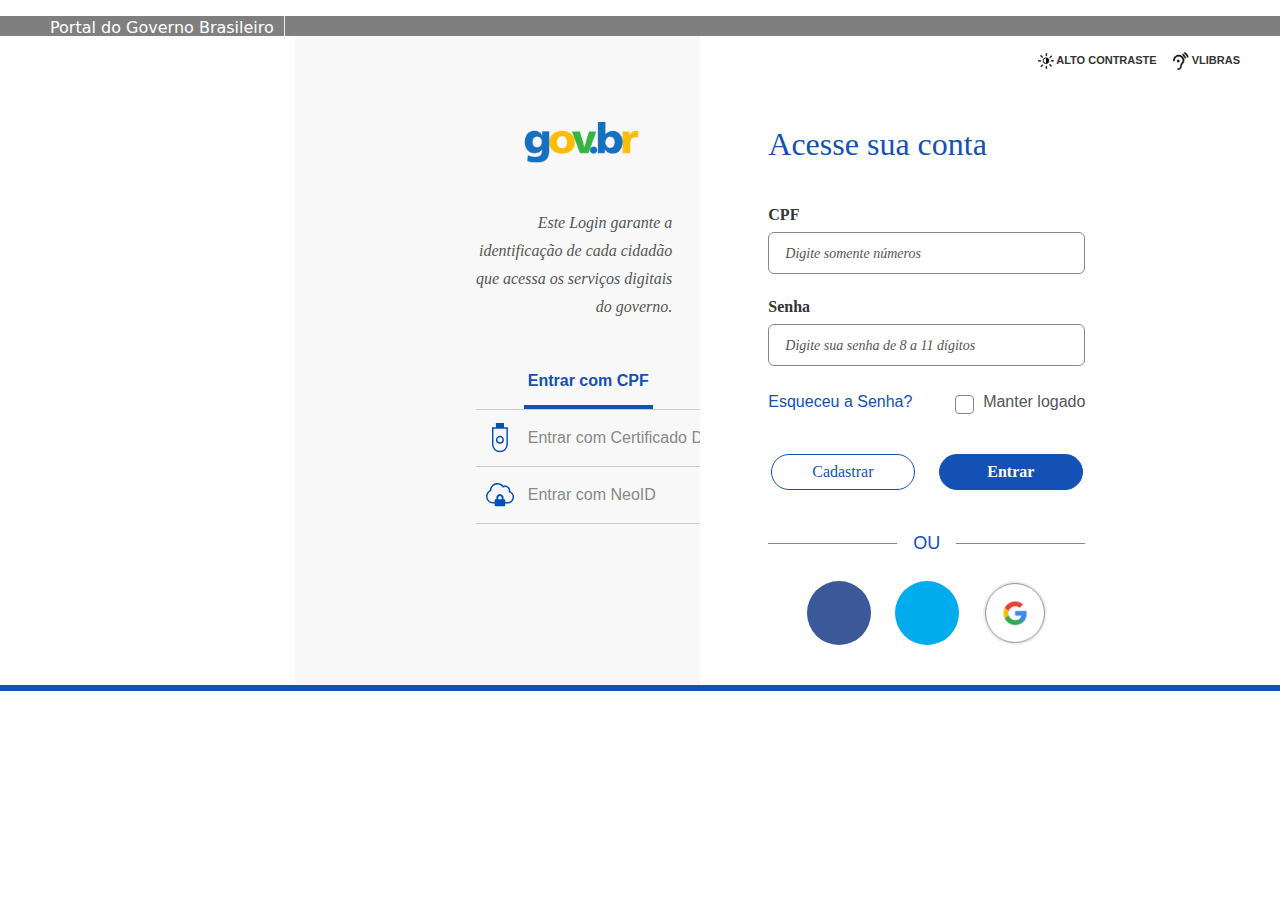
==== templates/index.html @ 07410033 "[MODIFY] Alterando pagina de login" ====
<!DOCTYPE html>
<html lang="pt-br">

<head>
  <meta charset="UTF-8" />
  <meta name="viewport" content="width=device-width, initial-scale=1.0" />
  <meta http-equiv="X-UA-Compatible" content="ie=edge" />
  <title>login</title>
  <link rel="stylesheet" href="https://use.fontawesome.com/releases/v5.8.2/css/all.css"
    integrity="sha384-oS3vJWv+0UjzBfQzYUhtDYW+Pj2yciDJxpsK1OYPAYjqT085Qq/1cq5FLXAZQ7Ay" crossorigin="anonymous">
  <link rel="stylesheet" href="/static/css/dsgov-base.min.css">
  <link rel="stylesheet" href="/static/css/dsgov-components.min.css">
  <link rel="stylesheet" href="/static/css/dsgov-templates.min.css">
</head>

<body>
  <!-- Atalhos para conteúdo -->
  <ul id="skip-menu" class="skip-menu">
    <li><a accesskey="1" href="#content">Ir para o conteúdo</a></li>
    <li><a accesskey="2" href="#navigation">Ir para o menu</a></li>
    <li><a accesskey="3" href="#footer-brasil">Ir para o rodapé</a></li>
  </ul>

  <!-- Barra de governo -->
  <div id="barra-brasil" style="background:#7F7F7F; height: 20px; padding:0 0 0 10px;display:block;">
    <ul id="menu-barra-temp" style="list-style:none;">
      <li style="display:inline; float:left;padding-right:10px; margin-right:10px; border-right:1px solid #EDEDED">
        <a href="http://brasil.gov.br" style="font-family:sans,sans-serif; text-decoration:none; color:white;">Portal do
          Governo Brasileiro</a>
      </li>
    </ul>
  </div>

  <!-- Wrapper -->
  <div class="page-wrapper container-fluid">
    <div class="page-background row">
      <div class="container">
        <div class="row">
          <!-- Lado esquerdo -->
          <div class="col-sm-4 col-lg-5">
            <div class="row justify-content-end">
              <div class="col-sm-11 col-md-9 col-lg-7 col-xl-6 pt-sm-8">
                <!-- Logo --> 
                <a id="nav-logo" class="logo d-none d-sm-flex py-8" href="javascript:void(0)">
                  <img src="/static/images/logo-color.png" alt="Governo do Brasil" class="logo-image">
                </a>
                <!-- Descrição da página -->
                <p class="nav-description d-none d-md-block pr-3 pb-3">
                  Este Login garante a identificação de cada cidadão
                  que acessa os serviços digitais do governo.
                </p>
                <!-- Menu de navegação -->
                <nav id="navigation" class="page-navigation d-none d-sm-block mr-n1 mr-lg-n2 mr-xl-n3">
                  <ul class="br-tabs is-vertical">
                    <li class="item is-active">
                      <a href="javascript:void(0)">
                        <span class="name">Entrar com CPF</span>
                      </a>
                    </li>
                    <li class="item">
                      <a href="javascript:void(0)">
                        <img class="icon" src="/static/images/certificado-digital.png" alt="Certificado Digital">
                        <span class="name">Entrar com Certificado Digital</span>
                      </a>
                    </li>
                    <li class="item">
                      <a href="javascript:void(0)">
                        <img class="icon" src="/static/images/neoid.png" alt="NeoID">
                        <span class="name">Entrar com NeoID</span>
                      </a>
                    </li>
                  </ul>
                </nav>
              </div>
            </div>
          </div>
          <!-- Lado direito -->
          <div class="col bg-white">
            <!-- Cabeçalho da página -->
            <header id="header" class="page-header pl-sm-10 pr-sm-3 pt-1 pt-sm-3">
              <!-- Acessibilidade -->
              <div class="accessibility">
                <a id="contrast" href="javascript:void(0)" accesskey="6">
                  <span class="accessibility-icon">
                    <img src="/static/images/alto-contraste.png" alt="Alto contraste">
                  </span>
                  <span class="accessibility-text d-none d-sm-inline">
                    <span class="">Alto Contraste</span>
                  </span>
                </a>
                <a id="vlibras" href="http://www.vlibras.gov.br/">
                  <span class="accessibility-icon">
                    <img src="/static/images/vlibras.png" alt="VLibras">
                  </span>
                  <span class="accessibility-text d-none d-sm-inline">
                    <span class="">VLibras</span>
                  </span>
                </a>
              </div>
              <!-- Logo -->
              <a id="logo" class="logo d-sm-none" href="javascript:void(0)">
                <img src="/static/images/logo-color.png" alt="Governo do Brasil" class="logo-image">
              </a>
            </header>
            <!-- Conteúdo principal -->
            <main id="content" class="page-content pl-sm-10 pt-sm-8">
              <!-- Cabeçalho do conteúdo principal -->
              <header class="content-header pb-5 pb-sm-8 pt-3">
                <h1 class="content-title">Acesse sua conta</h1>
              </header>

              <div class="row">
                <div class="col-sm-9 col-md-7 col-lg-8 col-xl-7">
                  <!-- Área de preenchimento do usuário -->
                  <section class="br-form">
                    <!-- Informar CPF -->
                    <div class="field">
                      <div class="input">
                        <label for="cpf">CPF</label>
                        <input type="text" id="cpf" placeholder="Digite somente números">
                      </div>
                    </div>
                    <!-- Informar a senha -->
                    <div class="field">
                      <div class="br-input is-action">
                        <label for="password">Senha</label>
                        <input type="password" id="password" placeholder="Digite sua senha de 8 a 11 dígitos">
                        <button class="action" onclick="toggleInputAction(this, 'is-action')">
                          <span class="sr-only">Mostrar senha</span>
                          <i class="fas fa-eye"></i>
                        </button>
                      </div>
                    </div>
                    <!-- Facilidades de senha -->
                    <div class="field row justify-content-between mb-sm-6">
                      <div class="col-auto">
                        <a class="br-button is-tertiary" href="javascript:void(0)">Esqueceu a Senha?</a>
                      </div>
                      <div class="col-auto">
                        <div class="check">
                          <input type="checkbox" id="manter-logado">
                          <label for="manter-logado">Manter logado</label>
                        </div>
                      </div>
                    </div>
                    <!-- Botões de ação -->
                    <div class="actions justify-content-center">
                      <button class="button is-primary">Entrar</button>
                      <button class="button is-secondary">Cadastrar</button>
                    </div>
                  </section>
                  <!-- Navegação para smartphones -->
                  <nav class="content-navigation d-sm-none pb-5 pt-1">
                    <div class="row">
                      <div class="col">
                        <div class="media">
                          <div class="media-left align-self-center">
                            <img src="/static/images/certificado-digital.png" alt="Certificado Digital">
                          </div>
                          <div class="media-content">
                            <a href="javascript:void(0)">Entrar com Certificado Digital</a>
                          </div>
                        </div>
                      </div>
                      <div class="col">
                        <div class="media">
                          <div class="media-left align-self-center">
                            <img src="/static/images/neoid.png" alt="NeoID">
                          </div>
                          <div class="media-content">
                            <a href="javascript:void(0)">Entrar com NeoID</a>
                          </div>
                        </div>
                      </div>
                    </div>
                  </nav>
                  <!-- Outras opções de login -->
                  <aside class="content-aside pt-sm-3 pb-3 pb-sm-8">
                    <div class="br-login-social">
                      <div class="br-divider">
                        <span class="content">Ou</span>
                      </div>
                      <button class="br-button is-social-media is-facebook" type="button">
                        <i class="fab fa-facebook-f fa-lg"></i>
                      </button>
                      <button class="br-button is-social-media is-twitter" type="button">
                        <i class="fab fa-twitter fa-lg"></i>
                      </button>
                      <button class="br-button is-social-media" type="button">
                        <img src="/static/images/google.png" alt="Google">
                      </button>
                    </div>
                  </aside>
                </div>
              </div>
            </main>
          </div>
        </div>
      </div>
    </div>
  </div>

  <!-- Rodapé de governo -->
  <div id="footer-brasil" class="page-footer mt-5 mt-sm-0"></div>

  <!-- Script da barra de governo -->
  <script defer="defer" src="//barra.brasil.gov.br/barra_2.0.js" type="text/javascript"></script>
  <script src="/static/js/input-password.js"></script>

</body>

</html>
---- static/css/dsgov-base.min.css ----
@charset "UTF-8";/*!
 * Design System de Governo - DS-Gov
 * Versão 0.4.6
 * Suporte:
   - Serpro: DIDES/SUPSE/SESEP/SEDEP
 */*,::after,::before{-webkit-box-sizing:border-box;box-sizing:border-box}html{font-family:sans-serif;line-height:1.15;-webkit-tap-highlight-color:transparent;-webkit-text-size-adjust:100%}article,aside,figcaption,figure,footer,header,hgroup,main,nav,section{display:block}body{background-color:#fff;color:#555;font-family:rawline,sans-serif;font-size:1rem;font-weight:400;line-height:1.5;margin:0;text-align:left}[tabindex="-1"]:focus{outline:0!important}hr{-webkit-box-sizing:content-box;box-sizing:content-box;height:0;overflow:visible}h1,h2,h3,h4,h5,h6{margin-bottom:4px;margin-top:0}p{margin-bottom:1rem;margin-top:0}abbr[data-original-title],abbr[title]{border-bottom:0;cursor:help;-webkit-text-decoration:underline dotted;text-decoration:underline;text-decoration:underline dotted;-webkit-text-decoration-skip-ink:none;text-decoration-skip-ink:none}address{font-style:normal;line-height:inherit;margin-bottom:1rem}dl,ol,ul{margin-bottom:1rem;margin-top:0}ol ol,ol ul,ul ol,ul ul{margin-bottom:0}dt{font-weight:700}dd{margin-bottom:.5rem;margin-left:0}blockquote{margin:0 0 1rem}b,strong{font-weight:bolder}small{font-size:80%}sub,sup{font-size:75%;line-height:0;position:relative;vertical-align:baseline}sub{bottom:-.25em}sup{top:-.5em}a{background-color:transparent;color:#1351b4;text-decoration:none}a:hover{color:#2670e8;text-decoration:underline}a:not([href]):not([tabindex]){color:inherit;text-decoration:none}a:not([href]):not([tabindex]):focus,a:not([href]):not([tabindex]):hover{color:inherit;text-decoration:none}a:not([href]):not([tabindex]):focus{outline:0}code,kbd,pre,samp{font-family:SFMono-Regular,Menlo,Monaco,Consolas,"Liberation Mono","Courier New",monospace;font-size:1em}pre{margin-bottom:1rem;margin-top:0;overflow:auto}figure{margin:0 0 1rem}img{border-style:none;vertical-align:middle}svg{overflow:hidden;vertical-align:middle}table{border-collapse:collapse}caption{caption-side:bottom;color:#6c757d;padding-bottom:.75rem;padding-top:.75rem;text-align:left}th{text-align:inherit}label{display:inline-block;margin-bottom:.5rem}button{border-radius:0}button:focus{outline:1px dotted;outline:5px auto -webkit-focus-ring-color}button,input,optgroup,select,textarea{font-family:inherit;font-size:inherit;line-height:inherit;margin:0}button,input{overflow:visible}button,select{text-transform:none}select{word-wrap:normal}[type=button],[type=reset],[type=submit],button{-webkit-appearance:button}[type=button]:not(:disabled),[type=reset]:not(:disabled),[type=submit]:not(:disabled),button:not(:disabled){cursor:pointer}[type=button]::-moz-focus-inner,[type=reset]::-moz-focus-inner,[type=submit]::-moz-focus-inner,button::-moz-focus-inner{border-style:none;padding:0}input[type=checkbox],input[type=radio]{-webkit-box-sizing:border-box;box-sizing:border-box;padding:0}input[type=date],input[type=datetime-local],input[type=month],input[type=time]{-webkit-appearance:listbox}textarea{overflow:auto;resize:vertical}fieldset{border:0;margin:0;min-width:0;padding:0}legend{color:inherit;display:block;font-size:1.5rem;line-height:inherit;margin-bottom:.5rem;max-width:100%;padding:0;white-space:normal;width:100%}progress{vertical-align:baseline}[type=number]::-webkit-inner-spin-button,[type=number]::-webkit-outer-spin-button{height:auto}[type=search]{-webkit-appearance:none;outline-offset:-2px}[type=search]::-webkit-search-decoration{-webkit-appearance:none}::-webkit-file-upload-button{-webkit-appearance:button;font:inherit}output{display:inline-block}summary{cursor:pointer;display:list-item}template{display:none}[hidden]{display:none!important}hr{background-color:currentColor;border:0;color:#ccc;height:1px;margin:16px 0}.align-baseline{vertical-align:baseline!important}.align-top{vertical-align:top!important}.align-middle{vertical-align:middle!important}.align-bottom{vertical-align:bottom!important}.align-text-bottom{vertical-align:text-bottom!important}.align-text-top{vertical-align:text-top!important}.clearfix::after{clear:both;content:"";display:block}.embed-responsive{display:block;overflow:hidden;padding:0;position:relative;width:100%}.embed-responsive::before{content:"";display:block}.embed-responsive .embed-responsive-item,.embed-responsive embed,.embed-responsive iframe,.embed-responsive object,.embed-responsive video{border:0;bottom:0;height:100%;left:0;position:absolute;top:0;width:100%}.embed-responsive-21by9::before{padding-top:42.85714%}.embed-responsive-16by9::before{padding-top:56.25%}.embed-responsive-4by3::before{padding-top:75%}.embed-responsive-1by1::before{padding-top:100%}.float-left{float:left!important}.float-right{float:right!important}.float-none{float:none!important}@media (min-width:576px){.float-sm-left{float:left!important}.float-sm-right{float:right!important}.float-sm-none{float:none!important}}@media (min-width:998px){.float-md-left{float:left!important}.float-md-right{float:right!important}.float-md-none{float:none!important}}@media (min-width:1280px){.float-lg-left{float:left!important}.float-lg-right{float:right!important}.float-lg-none{float:none!important}}@media (min-width:1600px){.float-xl-left{float:left!important}.float-xl-right{float:right!important}.float-xl-none{float:none!important}}.overflow-auto{overflow:auto!important}.overflow-hidden{overflow:hidden!important}.position-static{position:static!important}.position-relative{position:relative!important}.position-absolute{position:absolute!important}.position-fixed{position:fixed!important}.position-sticky{position:-webkit-sticky!important;position:sticky!important}.fixed-top{left:0;position:fixed;right:0;top:0;z-index:1030}.fixed-bottom{bottom:0;left:0;position:fixed;right:0;z-index:1030}@supports ((position:-webkit-sticky) or (position:sticky)){.sticky-top{position:-webkit-sticky;position:sticky;top:0;z-index:1020}}.sr-only{border:0;clip:rect(0,0,0,0);height:1px;overflow:hidden;padding:0;position:absolute;white-space:nowrap;width:1px}.sr-only-focusable:active,.sr-only-focusable:focus{clip:auto;height:auto;overflow:visible;position:static;white-space:normal;width:auto}.stretched-link::after{background-color:rgba(0,0,0,0);bottom:0;content:"";left:0;pointer-events:auto;position:absolute;right:0;top:0;z-index:1}.text-monospace{font-family:SFMono-Regular,Menlo,Monaco,Consolas,"Liberation Mono","Courier New",monospace!important}.text-justify{text-align:justify!important}.text-wrap{white-space:normal!important}.text-nowrap{white-space:nowrap!important}.text-truncate{overflow:hidden;text-overflow:ellipsis;white-space:nowrap}.text-left{text-align:left!important}.text-right{text-align:right!important}.text-center{text-align:center!important}@media (min-width:576px){.text-sm-left{text-align:left!important}.text-sm-right{text-align:right!important}.text-sm-center{text-align:center!important}}@media (min-width:998px){.text-md-left{text-align:left!important}.text-md-right{text-align:right!important}.text-md-center{text-align:center!important}}@media (min-width:1280px){.text-lg-left{text-align:left!important}.text-lg-right{text-align:right!important}.text-lg-center{text-align:center!important}}@media (min-width:1600px){.text-xl-left{text-align:left!important}.text-xl-right{text-align:right!important}.text-xl-center{text-align:center!important}}.text-lowercase{text-transform:lowercase!important}.text-uppercase{text-transform:uppercase!important}.text-capitalize{text-transform:capitalize!important}.font-weight-light{font-weight:300!important}.font-weight-lighter{font-weight:lighter!important}.font-weight-normal{font-weight:400!important}.font-weight-bold{font-weight:700!important}.font-weight-bolder{font-weight:bolder!important}.font-italic{font-style:italic!important}.text-white{color:#fff!important}.text-primary{color:#007bff!important}a.text-primary:focus,a.text-primary:hover{color:#0056b3!important}.text-secondary{color:#6c757d!important}a.text-secondary:focus,a.text-secondary:hover{color:#494f54!important}.text-success{color:#28a745!important}a.text-success:focus,a.text-success:hover{color:#19692c!important}.text-info{color:#17a2b8!important}a.text-info:focus,a.text-info:hover{color:#0f6674!important}.text-warning{color:#ffc107!important}a.text-warning:focus,a.text-warning:hover{color:#ba8b00!important}.text-danger{color:#dc3545!important}a.text-danger:focus,a.text-danger:hover{color:#a71d2a!important}.text-light{color:#f8f9fa!important}a.text-light:focus,a.text-light:hover{color:#cbd3da!important}.text-dark{color:#343a40!important}a.text-dark:focus,a.text-dark:hover{color:#121416!important}.text-body{color:#555!important}.text-muted{color:#6c757d!important}.text-black-50{color:rgba(0,0,0,.5)!important}.text-white-50{color:rgba(255,255,255,.5)!important}.text-hide{background-color:transparent;border:0;color:transparent;font:0/0 a;text-shadow:none}.text-decoration-none{text-decoration:none!important}.text-break{overflow-wrap:break-word!important;word-break:break-word!important}.text-reset{color:inherit!important}.visible{visibility:visible!important}.invisible{visibility:hidden!important}.bg-primary{background-color:#1351b4!important}.text-primary{color:#1351b4!important}.bg-primary-lighten-15{background-color:#2670e8!important}.text-primary-lighten-15{color:#2670e8!important}.bg-primary-lighten-25{background-color:#5992ed!important}.text-primary-lighten-25{color:#5992ed!important}.bg-primary-pastel{background-color:#dbe8fb!important}.text-primary-pastel{color:#dbe8fb!important}.bg-primary-darken-15{background-color:#0c326f!important}.text-primary-darken-15{color:#0c326f!important}.bg-primary-darken-25{background-color:#071d41!important}.text-primary-darken-25{color:#071d41!important}.bg-secondary{background-color:#268744!important}.text-secondary{color:#268744!important}.bg-success{background-color:#168821!important}.text-success{color:#168821!important}.bg-warning{background-color:#ffcd07!important}.text-warning{color:#ffcd07!important}.bg-danger{background-color:#f33!important}.text-danger{color:#f33!important}.bg-info{background-color:#155bcb!important}.text-info{color:#155bcb!important}.bg-brown{background-color:#a26739!important}.text-brown{color:#a26739!important}.bg-teal{background-color:#36a191!important}.text-teal{color:#36a191!important}.bg-yellow{background-color:#f2e317!important}.text-yellow{color:#f2e317!important}.bg-orange{background-color:#d84800!important}.text-orange{color:#d84800!important}.bg-white{background-color:#fff!important}.text-white{color:#fff!important}.bg-gray-1{background-color:#f8f8f8!important}.text-gray-1{color:#f8f8f8!important}.bg-gray-2{background-color:#ededed!important}.text-gray-2{color:#ededed!important}.bg-gray-3{background-color:#ccc!important}.text-gray-3{color:#ccc!important}.bg-gray-4{background-color:#9e9d9d!important}.text-gray-4{color:#9e9d9d!important}.bg-gray-5{background-color:#888!important}.text-gray-5{color:#888!important}.bg-gray-6{background-color:#555!important}.text-gray-6{color:#555!important}.bg-gray-7{background-color:#333!important}.text-gray-7{color:#333!important}.bg-black{background-color:#000!important}.text-black{color:#000!important}@font-face{font-family:rawline;font-style:normal;font-weight:100;src:url(../fonts/rawline/rawline-100.ttf) format("truetype");text-rendering:optimizeLegibility}@font-face{font-family:rawline;font-style:italic;font-weight:100;src:url(../fonts/rawline/rawline-100i.ttf) format("truetype");text-rendering:optimizeLegibility}@font-face{font-family:rawline;font-style:normal;font-weight:200;src:url(../fonts/rawline/rawline-200.ttf) format("truetype");text-rendering:optimizeLegibility}@font-face{font-family:rawline;font-style:italic;font-weight:200;src:url(../fonts/rawline/rawline-200i.ttf) format("truetype");text-rendering:optimizeLegibility}@font-face{font-family:rawline;font-style:normal;font-weight:300;src:url(../fonts/rawline/rawline-300.ttf) format("truetype");text-rendering:optimizeLegibility}@font-face{font-family:rawline;font-style:italic;font-weight:300;src:url(../fonts/rawline/rawline-300i.ttf) format("truetype");text-rendering:optimizeLegibility}@font-face{font-family:rawline;font-style:normal;font-weight:400;src:url(../fonts/rawline/rawline-400.ttf) format("truetype");text-rendering:optimizeLegibility}@font-face{font-family:rawline;font-style:italic;font-weight:400;src:url(../fonts/rawline/rawline-400i.ttf) format("truetype");text-rendering:optimizeLegibility}@font-face{font-family:rawline;font-style:normal;font-weight:500;src:url(../fonts/rawline/rawline-500.ttf) format("truetype");text-rendering:optimizeLegibility}@font-face{font-family:rawline;font-style:italic;font-weight:500;src:url(../fonts/rawline/rawline-500i.ttf) format("truetype");text-rendering:optimizeLegibility}@font-face{font-family:rawline;font-style:normal;font-weight:600;src:url(../fonts/rawline/rawline-600.ttf) format("truetype");text-rendering:optimizeLegibility}@font-face{font-family:rawline;font-style:italic;font-weight:600;src:url(../fonts/rawline/rawline-600i.ttf) format("truetype");text-rendering:optimizeLegibility}@font-face{font-family:rawline;font-style:normal;font-weight:700;src:url(../fonts/rawline/rawline-700.ttf) format("truetype");text-rendering:optimizeLegibility}@font-face{font-family:rawline;font-style:italic;font-weight:700;src:url(../fonts/rawline/rawline-700i.ttf) format("truetype");text-rendering:optimizeLegibility}@font-face{font-family:rawline;font-style:normal;font-weight:800;src:url(../fonts/rawline/rawline-800.ttf) format("truetype");text-rendering:optimizeLegibility}@font-face{font-family:rawline;font-style:italic;font-weight:800;src:url(../fonts/rawline/rawline-800i.ttf) format("truetype");text-rendering:optimizeLegibility}@font-face{font-family:rawline;font-style:normal;font-weight:900;src:url(../fonts/rawline/rawline-900.ttf) format("truetype");text-rendering:optimizeLegibility}@font-face{font-family:rawline;font-style:italic;font-weight:900;src:url(../fonts/rawline/rawline-900i.ttf) format("truetype");text-rendering:optimizeLegibility}.font-rawline{font-family:rawline,serif!important}@font-face{font-family:raleway;font-style:normal;font-weight:100;src:url(../../node_modules/raleway-webfont/fonts/Raleway-Thin.ttf) format("truetype");text-rendering:optimizeLegibility}@font-face{font-family:raleway;font-style:italic;font-weight:100;src:url(../../node_modules/raleway-webfont/fonts/Raleway-Thin-Italic.ttf) format("truetype");text-rendering:optimizeLegibility}@font-face{font-family:raleway;font-style:normal;font-weight:200;src:url(../../node_modules/raleway-webfont/fonts/Raleway-ExtraLight.ttf) format("truetype");text-rendering:optimizeLegibility}@font-face{font-family:raleway;font-style:italic;font-weight:200;src:url(../../node_modules/raleway-webfont/fonts/Raleway-ExtraLight-Italic.ttf) format("truetype");text-rendering:optimizeLegibility}@font-face{font-family:raleway;font-style:normal;font-weight:300;src:url(../../node_modules/raleway-webfont/fonts/Raleway-Light.ttf) format("truetype");text-rendering:optimizeLegibility}@font-face{font-family:raleway;font-style:italic;font-weight:300;src:url(../../node_modules/raleway-webfont/fonts/Raleway-Light-Italic.ttf) format("truetype");text-rendering:optimizeLegibility}@font-face{font-family:raleway;font-style:normal;font-weight:400;src:url(../../node_modules/raleway-webfont/fonts/Raleway-Regular.ttf) format("truetype");text-rendering:optimizeLegibility}@font-face{font-family:raleway;font-style:italic;font-weight:400;src:url(../../node_modules/raleway-webfont/fonts/Raleway-Regular-Italic.ttf) format("truetype");text-rendering:optimizeLegibility}@font-face{font-family:raleway;font-style:normal;font-weight:500;src:url(../../node_modules/raleway-webfont/fonts/Raleway-Medium.ttf) format("truetype");text-rendering:optimizeLegibility}@font-face{font-family:raleway;font-style:italic;font-weight:500;src:url(../../node_modules/raleway-webfont/fonts/Raleway-Medium-Italic.ttf) format("truetype");text-rendering:optimizeLegibility}@font-face{font-family:raleway;font-style:normal;font-weight:600;src:url(../../node_modules/raleway-webfont/fonts/Raleway-SemiBold.ttf) format("truetype");text-rendering:optimizeLegibility}@font-face{font-family:raleway;font-style:italic;font-weight:600;src:url(../../node_modules/raleway-webfont/fonts/Raleway-SemiBold-Italic.ttf) format("truetype");text-rendering:optimizeLegibility}@font-face{font-family:raleway;font-style:normal;font-weight:700;src:url(../../node_modules/raleway-webfont/fonts/Raleway-Bold.ttf) format("truetype");text-rendering:optimizeLegibility}@font-face{font-family:raleway;font-style:italic;font-weight:700;src:url(../../node_modules/raleway-webfont/fonts/Raleway-Bold-Italic.ttf) format("truetype");text-rendering:optimizeLegibility}@font-face{font-family:raleway;font-style:normal;font-weight:800;src:url(../../node_modules/raleway-webfont/fonts/Raleway-ExtraBold.ttf) format("truetype");text-rendering:optimizeLegibility}@font-face{font-family:raleway;font-style:italic;font-weight:800;src:url(../../node_modules/raleway-webfont/fonts/Raleway-ExtraBold-Italic.ttf) format("truetype");text-rendering:optimizeLegibility}@font-face{font-family:raleway;font-style:normal;font-weight:900;src:url(../../node_modules/raleway-webfont/fonts/Raleway-Black.ttf) format("truetype");text-rendering:optimizeLegibility}@font-face{font-family:raleway;font-style:italic;font-weight:900;src:url(../../node_modules/raleway-webfont/fonts/Raleway-Black-Italic.ttf) format("truetype");text-rendering:optimizeLegibility}.font-raleway{font-family:raleway,serif!important}@font-face{font-family:icomoon;font-style:normal;font-weight:400;src:url(../fonts/icomoon/icomoon.ttf?vao738) format("truetype")}[class*=" icon-"],[class^=icon-]{font-family:icomoon!important;-moz-osx-font-smoothing:grayscale;-webkit-font-smoothing:antialiased;font-style:normal;font-variant:normal;font-weight:400;line-height:1;speak:none;text-transform:none}.fas.fa-adjust::before,.icon-alto-contraste::before{color:#333;content:"\e904";font-family:icomoon!important;font-style:normal;font-variant:normal;font-weight:400;line-height:1;speak:none;text-transform:none}.icon-icon-acesso::before{color:#333;content:"\e903"}.icon-icon-close::before{color:#333;content:"\e900"}.icon-icon-planalto::before{color:#333;content:"\e901"}.icon-icon-tropas::before{color:#333;content:"\e902"}.container{margin-left:auto;margin-right:auto;padding-left:8px;padding-right:8px;width:100%}@media (min-width:576px){.container{max-width:736px}}@media (min-width:998px){.container{max-width:992px}}@media (min-width:1280px){.container{max-width:1152px}}@media (min-width:1600px){.container{max-width:1440px}}.container-fluid{margin-left:auto;margin-right:auto;padding-left:8px;padding-right:8px;width:100%}.row{display:-webkit-box;display:-ms-flexbox;display:flex;-ms-flex-wrap:wrap;flex-wrap:wrap;margin-left:-8px;margin-right:-8px}.no-gutters{margin-left:0;margin-right:0}.no-gutters>.col,.no-gutters>[class*=col-]{padding-left:0;padding-right:0}.col,.col-1,.col-10,.col-11,.col-12,.col-2,.col-3,.col-4,.col-5,.col-6,.col-7,.col-8,.col-9,.col-auto,.col-lg,.col-lg-1,.col-lg-10,.col-lg-11,.col-lg-12,.col-lg-2,.col-lg-3,.col-lg-4,.col-lg-5,.col-lg-6,.col-lg-7,.col-lg-8,.col-lg-9,.col-lg-auto,.col-md,.col-md-1,.col-md-10,.col-md-11,.col-md-12,.col-md-2,.col-md-3,.col-md-4,.col-md-5,.col-md-6,.col-md-7,.col-md-8,.col-md-9,.col-md-auto,.col-sm,.col-sm-1,.col-sm-10,.col-sm-11,.col-sm-12,.col-sm-2,.col-sm-3,.col-sm-4,.col-sm-5,.col-sm-6,.col-sm-7,.col-sm-8,.col-sm-9,.col-sm-auto,.col-xl,.col-xl-1,.col-xl-10,.col-xl-11,.col-xl-12,.col-xl-2,.col-xl-3,.col-xl-4,.col-xl-5,.col-xl-6,.col-xl-7,.col-xl-8,.col-xl-9,.col-xl-auto{padding-left:8px;padding-right:8px;position:relative;width:100%}.col{-webkit-box-flex:1;flex-basis:0;flex-grow:1;-ms-flex-positive:1;-ms-flex-preferred-size:0;max-width:100%}.col-auto{-webkit-box-flex:0;-ms-flex:0 0 auto;flex:0 0 auto;max-width:100%;width:auto}.col-1{-webkit-box-flex:0;-ms-flex:0 0 8.33333%;flex:0 0 8.33333%;max-width:8.33333%}.col-2{-webkit-box-flex:0;-ms-flex:0 0 16.66667%;flex:0 0 16.66667%;max-width:16.66667%}.col-3{-webkit-box-flex:0;-ms-flex:0 0 25%;flex:0 0 25%;max-width:25%}.col-4{-webkit-box-flex:0;-ms-flex:0 0 33.33333%;flex:0 0 33.33333%;max-width:33.33333%}.col-5{-webkit-box-flex:0;-ms-flex:0 0 41.66667%;flex:0 0 41.66667%;max-width:41.66667%}.col-6{-webkit-box-flex:0;-ms-flex:0 0 50%;flex:0 0 50%;max-width:50%}.col-7{-webkit-box-flex:0;-ms-flex:0 0 58.33333%;flex:0 0 58.33333%;max-width:58.33333%}.col-8{-webkit-box-flex:0;-ms-flex:0 0 66.66667%;flex:0 0 66.66667%;max-width:66.66667%}.col-9{-webkit-box-flex:0;-ms-flex:0 0 75%;flex:0 0 75%;max-width:75%}.col-10{-webkit-box-flex:0;-ms-flex:0 0 83.33333%;flex:0 0 83.33333%;max-width:83.33333%}.col-11{-webkit-box-flex:0;-ms-flex:0 0 91.66667%;flex:0 0 91.66667%;max-width:91.66667%}.col-12{-webkit-box-flex:0;-ms-flex:0 0 100%;flex:0 0 100%;max-width:100%}.order-first{-webkit-box-ordinal-group:0;-ms-flex-order:-1;order:-1}.order-last{-webkit-box-ordinal-group:14;-ms-flex-order:13;order:13}.order-0{-webkit-box-ordinal-group:1;-ms-flex-order:0;order:0}.order-1{-webkit-box-ordinal-group:2;-ms-flex-order:1;order:1}.order-2{-webkit-box-ordinal-group:3;-ms-flex-order:2;order:2}.order-3{-webkit-box-ordinal-group:4;-ms-flex-order:3;order:3}.order-4{-webkit-box-ordinal-group:5;-ms-flex-order:4;order:4}.order-5{-webkit-box-ordinal-group:6;-ms-flex-order:5;order:5}.order-6{-webkit-box-ordinal-group:7;-ms-flex-order:6;order:6}.order-7{-webkit-box-ordinal-group:8;-ms-flex-order:7;order:7}.order-8{-webkit-box-ordinal-group:9;-ms-flex-order:8;order:8}.order-9{-webkit-box-ordinal-group:10;-ms-flex-order:9;order:9}.order-10{-webkit-box-ordinal-group:11;-ms-flex-order:10;order:10}.order-11{-webkit-box-ordinal-group:12;-ms-flex-order:11;order:11}.order-12{-webkit-box-ordinal-group:13;-ms-flex-order:12;order:12}.offset-1{margin-left:8.33333%}.offset-2{margin-left:16.66667%}.offset-3{margin-left:25%}.offset-4{margin-left:33.33333%}.offset-5{margin-left:41.66667%}.offset-6{margin-left:50%}.offset-7{margin-left:58.33333%}.offset-8{margin-left:66.66667%}.offset-9{margin-left:75%}.offset-10{margin-left:83.33333%}.offset-11{margin-left:91.66667%}@media (min-width:576px){.col-sm{-webkit-box-flex:1;flex-basis:0;flex-grow:1;-ms-flex-positive:1;-ms-flex-preferred-size:0;max-width:100%}.col-sm-auto{-webkit-box-flex:0;-ms-flex:0 0 auto;flex:0 0 auto;max-width:100%;width:auto}.col-sm-1{-webkit-box-flex:0;-ms-flex:0 0 8.33333%;flex:0 0 8.33333%;max-width:8.33333%}.col-sm-2{-webkit-box-flex:0;-ms-flex:0 0 16.66667%;flex:0 0 16.66667%;max-width:16.66667%}.col-sm-3{-webkit-box-flex:0;-ms-flex:0 0 25%;flex:0 0 25%;max-width:25%}.col-sm-4{-webkit-box-flex:0;-ms-flex:0 0 33.33333%;flex:0 0 33.33333%;max-width:33.33333%}.col-sm-5{-webkit-box-flex:0;-ms-flex:0 0 41.66667%;flex:0 0 41.66667%;max-width:41.66667%}.col-sm-6{-webkit-box-flex:0;-ms-flex:0 0 50%;flex:0 0 50%;max-width:50%}.col-sm-7{-webkit-box-flex:0;-ms-flex:0 0 58.33333%;flex:0 0 58.33333%;max-width:58.33333%}.col-sm-8{-webkit-box-flex:0;-ms-flex:0 0 66.66667%;flex:0 0 66.66667%;max-width:66.66667%}.col-sm-9{-webkit-box-flex:0;-ms-flex:0 0 75%;flex:0 0 75%;max-width:75%}.col-sm-10{-webkit-box-flex:0;-ms-flex:0 0 83.33333%;flex:0 0 83.33333%;max-width:83.33333%}.col-sm-11{-webkit-box-flex:0;-ms-flex:0 0 91.66667%;flex:0 0 91.66667%;max-width:91.66667%}.col-sm-12{-webkit-box-flex:0;-ms-flex:0 0 100%;flex:0 0 100%;max-width:100%}.order-sm-first{-webkit-box-ordinal-group:0;-ms-flex-order:-1;order:-1}.order-sm-last{-webkit-box-ordinal-group:14;-ms-flex-order:13;order:13}.order-sm-0{-webkit-box-ordinal-group:1;-ms-flex-order:0;order:0}.order-sm-1{-webkit-box-ordinal-group:2;-ms-flex-order:1;order:1}.order-sm-2{-webkit-box-ordinal-group:3;-ms-flex-order:2;order:2}.order-sm-3{-webkit-box-ordinal-group:4;-ms-flex-order:3;order:3}.order-sm-4{-webkit-box-ordinal-group:5;-ms-flex-order:4;order:4}.order-sm-5{-webkit-box-ordinal-group:6;-ms-flex-order:5;order:5}.order-sm-6{-webkit-box-ordinal-group:7;-ms-flex-order:6;order:6}.order-sm-7{-webkit-box-ordinal-group:8;-ms-flex-order:7;order:7}.order-sm-8{-webkit-box-ordinal-group:9;-ms-flex-order:8;order:8}.order-sm-9{-webkit-box-ordinal-group:10;-ms-flex-order:9;order:9}.order-sm-10{-webkit-box-ordinal-group:11;-ms-flex-order:10;order:10}.order-sm-11{-webkit-box-ordinal-group:12;-ms-flex-order:11;order:11}.order-sm-12{-webkit-box-ordinal-group:13;-ms-flex-order:12;order:12}.offset-sm-0{margin-left:0}.offset-sm-1{margin-left:8.33333%}.offset-sm-2{margin-left:16.66667%}.offset-sm-3{margin-left:25%}.offset-sm-4{margin-left:33.33333%}.offset-sm-5{margin-left:41.66667%}.offset-sm-6{margin-left:50%}.offset-sm-7{margin-left:58.33333%}.offset-sm-8{margin-left:66.66667%}.offset-sm-9{margin-left:75%}.offset-sm-10{margin-left:83.33333%}.offset-sm-11{margin-left:91.66667%}}@media (min-width:998px){.col-md{-webkit-box-flex:1;flex-basis:0;flex-grow:1;-ms-flex-positive:1;-ms-flex-preferred-size:0;max-width:100%}.col-md-auto{-webkit-box-flex:0;-ms-flex:0 0 auto;flex:0 0 auto;max-width:100%;width:auto}.col-md-1{-webkit-box-flex:0;-ms-flex:0 0 8.33333%;flex:0 0 8.33333%;max-width:8.33333%}.col-md-2{-webkit-box-flex:0;-ms-flex:0 0 16.66667%;flex:0 0 16.66667%;max-width:16.66667%}.col-md-3{-webkit-box-flex:0;-ms-flex:0 0 25%;flex:0 0 25%;max-width:25%}.col-md-4{-webkit-box-flex:0;-ms-flex:0 0 33.33333%;flex:0 0 33.33333%;max-width:33.33333%}.col-md-5{-webkit-box-flex:0;-ms-flex:0 0 41.66667%;flex:0 0 41.66667%;max-width:41.66667%}.col-md-6{-webkit-box-flex:0;-ms-flex:0 0 50%;flex:0 0 50%;max-width:50%}.col-md-7{-webkit-box-flex:0;-ms-flex:0 0 58.33333%;flex:0 0 58.33333%;max-width:58.33333%}.col-md-8{-webkit-box-flex:0;-ms-flex:0 0 66.66667%;flex:0 0 66.66667%;max-width:66.66667%}.col-md-9{-webkit-box-flex:0;-ms-flex:0 0 75%;flex:0 0 75%;max-width:75%}.col-md-10{-webkit-box-flex:0;-ms-flex:0 0 83.33333%;flex:0 0 83.33333%;max-width:83.33333%}.col-md-11{-webkit-box-flex:0;-ms-flex:0 0 91.66667%;flex:0 0 91.66667%;max-width:91.66667%}.col-md-12{-webkit-box-flex:0;-ms-flex:0 0 100%;flex:0 0 100%;max-width:100%}.order-md-first{-webkit-box-ordinal-group:0;-ms-flex-order:-1;order:-1}.order-md-last{-webkit-box-ordinal-group:14;-ms-flex-order:13;order:13}.order-md-0{-webkit-box-ordinal-group:1;-ms-flex-order:0;order:0}.order-md-1{-webkit-box-ordinal-group:2;-ms-flex-order:1;order:1}.order-md-2{-webkit-box-ordinal-group:3;-ms-flex-order:2;order:2}.order-md-3{-webkit-box-ordinal-group:4;-ms-flex-order:3;order:3}.order-md-4{-webkit-box-ordinal-group:5;-ms-flex-order:4;order:4}.order-md-5{-webkit-box-ordinal-group:6;-ms-flex-order:5;order:5}.order-md-6{-webkit-box-ordinal-group:7;-ms-flex-order:6;order:6}.order-md-7{-webkit-box-ordinal-group:8;-ms-flex-order:7;order:7}.order-md-8{-webkit-box-ordinal-group:9;-ms-flex-order:8;order:8}.order-md-9{-webkit-box-ordinal-group:10;-ms-flex-order:9;order:9}.order-md-10{-webkit-box-ordinal-group:11;-ms-flex-order:10;order:10}.order-md-11{-webkit-box-ordinal-group:12;-ms-flex-order:11;order:11}.order-md-12{-webkit-box-ordinal-group:13;-ms-flex-order:12;order:12}.offset-md-0{margin-left:0}.offset-md-1{margin-left:8.33333%}.offset-md-2{margin-left:16.66667%}.offset-md-3{margin-left:25%}.offset-md-4{margin-left:33.33333%}.offset-md-5{margin-left:41.66667%}.offset-md-6{margin-left:50%}.offset-md-7{margin-left:58.33333%}.offset-md-8{margin-left:66.66667%}.offset-md-9{margin-left:75%}.offset-md-10{margin-left:83.33333%}.offset-md-11{margin-left:91.66667%}}@media (min-width:1280px){.col-lg{-webkit-box-flex:1;flex-basis:0;flex-grow:1;-ms-flex-positive:1;-ms-flex-preferred-size:0;max-width:100%}.col-lg-auto{-webkit-box-flex:0;-ms-flex:0 0 auto;flex:0 0 auto;max-width:100%;width:auto}.col-lg-1{-webkit-box-flex:0;-ms-flex:0 0 8.33333%;flex:0 0 8.33333%;max-width:8.33333%}.col-lg-2{-webkit-box-flex:0;-ms-flex:0 0 16.66667%;flex:0 0 16.66667%;max-width:16.66667%}.col-lg-3{-webkit-box-flex:0;-ms-flex:0 0 25%;flex:0 0 25%;max-width:25%}.col-lg-4{-webkit-box-flex:0;-ms-flex:0 0 33.33333%;flex:0 0 33.33333%;max-width:33.33333%}.col-lg-5{-webkit-box-flex:0;-ms-flex:0 0 41.66667%;flex:0 0 41.66667%;max-width:41.66667%}.col-lg-6{-webkit-box-flex:0;-ms-flex:0 0 50%;flex:0 0 50%;max-width:50%}.col-lg-7{-webkit-box-flex:0;-ms-flex:0 0 58.33333%;flex:0 0 58.33333%;max-width:58.33333%}.col-lg-8{-webkit-box-flex:0;-ms-flex:0 0 66.66667%;flex:0 0 66.66667%;max-width:66.66667%}.col-lg-9{-webkit-box-flex:0;-ms-flex:0 0 75%;flex:0 0 75%;max-width:75%}.col-lg-10{-webkit-box-flex:0;-ms-flex:0 0 83.33333%;flex:0 0 83.33333%;max-width:83.33333%}.col-lg-11{-webkit-box-flex:0;-ms-flex:0 0 91.66667%;flex:0 0 91.66667%;max-width:91.66667%}.col-lg-12{-webkit-box-flex:0;-ms-flex:0 0 100%;flex:0 0 100%;max-width:100%}.order-lg-first{-webkit-box-ordinal-group:0;-ms-flex-order:-1;order:-1}.order-lg-last{-webkit-box-ordinal-group:14;-ms-flex-order:13;order:13}.order-lg-0{-webkit-box-ordinal-group:1;-ms-flex-order:0;order:0}.order-lg-1{-webkit-box-ordinal-group:2;-ms-flex-order:1;order:1}.order-lg-2{-webkit-box-ordinal-group:3;-ms-flex-order:2;order:2}.order-lg-3{-webkit-box-ordinal-group:4;-ms-flex-order:3;order:3}.order-lg-4{-webkit-box-ordinal-group:5;-ms-flex-order:4;order:4}.order-lg-5{-webkit-box-ordinal-group:6;-ms-flex-order:5;order:5}.order-lg-6{-webkit-box-ordinal-group:7;-ms-flex-order:6;order:6}.order-lg-7{-webkit-box-ordinal-group:8;-ms-flex-order:7;order:7}.order-lg-8{-webkit-box-ordinal-group:9;-ms-flex-order:8;order:8}.order-lg-9{-webkit-box-ordinal-group:10;-ms-flex-order:9;order:9}.order-lg-10{-webkit-box-ordinal-group:11;-ms-flex-order:10;order:10}.order-lg-11{-webkit-box-ordinal-group:12;-ms-flex-order:11;order:11}.order-lg-12{-webkit-box-ordinal-group:13;-ms-flex-order:12;order:12}.offset-lg-0{margin-left:0}.offset-lg-1{margin-left:8.33333%}.offset-lg-2{margin-left:16.66667%}.offset-lg-3{margin-left:25%}.offset-lg-4{margin-left:33.33333%}.offset-lg-5{margin-left:41.66667%}.offset-lg-6{margin-left:50%}.offset-lg-7{margin-left:58.33333%}.offset-lg-8{margin-left:66.66667%}.offset-lg-9{margin-left:75%}.offset-lg-10{margin-left:83.33333%}.offset-lg-11{margin-left:91.66667%}}@media (min-width:1600px){.col-xl{-webkit-box-flex:1;flex-basis:0;flex-grow:1;-ms-flex-positive:1;-ms-flex-preferred-size:0;max-width:100%}.col-xl-auto{-webkit-box-flex:0;-ms-flex:0 0 auto;flex:0 0 auto;max-width:100%;width:auto}.col-xl-1{-webkit-box-flex:0;-ms-flex:0 0 8.33333%;flex:0 0 8.33333%;max-width:8.33333%}.col-xl-2{-webkit-box-flex:0;-ms-flex:0 0 16.66667%;flex:0 0 16.66667%;max-width:16.66667%}.col-xl-3{-webkit-box-flex:0;-ms-flex:0 0 25%;flex:0 0 25%;max-width:25%}.col-xl-4{-webkit-box-flex:0;-ms-flex:0 0 33.33333%;flex:0 0 33.33333%;max-width:33.33333%}.col-xl-5{-webkit-box-flex:0;-ms-flex:0 0 41.66667%;flex:0 0 41.66667%;max-width:41.66667%}.col-xl-6{-webkit-box-flex:0;-ms-flex:0 0 50%;flex:0 0 50%;max-width:50%}.col-xl-7{-webkit-box-flex:0;-ms-flex:0 0 58.33333%;flex:0 0 58.33333%;max-width:58.33333%}.col-xl-8{-webkit-box-flex:0;-ms-flex:0 0 66.66667%;flex:0 0 66.66667%;max-width:66.66667%}.col-xl-9{-webkit-box-flex:0;-ms-flex:0 0 75%;flex:0 0 75%;max-width:75%}.col-xl-10{-webkit-box-flex:0;-ms-flex:0 0 83.33333%;flex:0 0 83.33333%;max-width:83.33333%}.col-xl-11{-webkit-box-flex:0;-ms-flex:0 0 91.66667%;flex:0 0 91.66667%;max-width:91.66667%}.col-xl-12{-webkit-box-flex:0;-ms-flex:0 0 100%;flex:0 0 100%;max-width:100%}.order-xl-first{-webkit-box-ordinal-group:0;-ms-flex-order:-1;order:-1}.order-xl-last{-webkit-box-ordinal-group:14;-ms-flex-order:13;order:13}.order-xl-0{-webkit-box-ordinal-group:1;-ms-flex-order:0;order:0}.order-xl-1{-webkit-box-ordinal-group:2;-ms-flex-order:1;order:1}.order-xl-2{-webkit-box-ordinal-group:3;-ms-flex-order:2;order:2}.order-xl-3{-webkit-box-ordinal-group:4;-ms-flex-order:3;order:3}.order-xl-4{-webkit-box-ordinal-group:5;-ms-flex-order:4;order:4}.order-xl-5{-webkit-box-ordinal-group:6;-ms-flex-order:5;order:5}.order-xl-6{-webkit-box-ordinal-group:7;-ms-flex-order:6;order:6}.order-xl-7{-webkit-box-ordinal-group:8;-ms-flex-order:7;order:7}.order-xl-8{-webkit-box-ordinal-group:9;-ms-flex-order:8;order:8}.order-xl-9{-webkit-box-ordinal-group:10;-ms-flex-order:9;order:9}.order-xl-10{-webkit-box-ordinal-group:11;-ms-flex-order:10;order:10}.order-xl-11{-webkit-box-ordinal-group:12;-ms-flex-order:11;order:11}.order-xl-12{-webkit-box-ordinal-group:13;-ms-flex-order:12;order:12}.offset-xl-0{margin-left:0}.offset-xl-1{margin-left:8.33333%}.offset-xl-2{margin-left:16.66667%}.offset-xl-3{margin-left:25%}.offset-xl-4{margin-left:33.33333%}.offset-xl-5{margin-left:41.66667%}.offset-xl-6{margin-left:50%}.offset-xl-7{margin-left:58.33333%}.offset-xl-8{margin-left:66.66667%}.offset-xl-9{margin-left:75%}.offset-xl-10{margin-left:83.33333%}.offset-xl-11{margin-left:91.66667%}}.d-none{display:none!important}.d-inline{display:inline!important}.d-inline-block{display:inline-block!important}.d-block{display:block!important}.d-table{display:table!important}.d-table-row{display:table-row!important}.d-table-cell{display:table-cell!important}.d-flex{display:-webkit-box!important;display:-ms-flexbox!important;display:flex!important}.d-inline-flex{display:-webkit-inline-box!important;display:-ms-inline-flexbox!important;display:inline-flex!important}@media (min-width:576px){.d-sm-none{display:none!important}.d-sm-inline{display:inline!important}.d-sm-inline-block{display:inline-block!important}.d-sm-block{display:block!important}.d-sm-table{display:table!important}.d-sm-table-row{display:table-row!important}.d-sm-table-cell{display:table-cell!important}.d-sm-flex{display:-webkit-box!important;display:-ms-flexbox!important;display:flex!important}.d-sm-inline-flex{display:-webkit-inline-box!important;display:-ms-inline-flexbox!important;display:inline-flex!important}}@media (min-width:998px){.d-md-none{display:none!important}.d-md-inline{display:inline!important}.d-md-inline-block{display:inline-block!important}.d-md-block{display:block!important}.d-md-table{display:table!important}.d-md-table-row{display:table-row!important}.d-md-table-cell{display:table-cell!important}.d-md-flex{display:-webkit-box!important;display:-ms-flexbox!important;display:flex!important}.d-md-inline-flex{display:-webkit-inline-box!important;display:-ms-inline-flexbox!important;display:inline-flex!important}}@media (min-width:1280px){.d-lg-none{display:none!important}.d-lg-inline{display:inline!important}.d-lg-inline-block{display:inline-block!important}.d-lg-block{display:block!important}.d-lg-table{display:table!important}.d-lg-table-row{display:table-row!important}.d-lg-table-cell{display:table-cell!important}.d-lg-flex{display:-webkit-box!important;display:-ms-flexbox!important;display:flex!important}.d-lg-inline-flex{display:-webkit-inline-box!important;display:-ms-inline-flexbox!important;display:inline-flex!important}}@media (min-width:1600px){.d-xl-none{display:none!important}.d-xl-inline{display:inline!important}.d-xl-inline-block{display:inline-block!important}.d-xl-block{display:block!important}.d-xl-table{display:table!important}.d-xl-table-row{display:table-row!important}.d-xl-table-cell{display:table-cell!important}.d-xl-flex{display:-webkit-box!important;display:-ms-flexbox!important;display:flex!important}.d-xl-inline-flex{display:-webkit-inline-box!important;display:-ms-inline-flexbox!important;display:inline-flex!important}}@media print{.d-print-none{display:none!important}.d-print-inline{display:inline!important}.d-print-inline-block{display:inline-block!important}.d-print-block{display:block!important}.d-print-table{display:table!important}.d-print-table-row{display:table-row!important}.d-print-table-cell{display:table-cell!important}.d-print-flex{display:-webkit-box!important;display:-ms-flexbox!important;display:flex!important}.d-print-inline-flex{display:-webkit-inline-box!important;display:-ms-inline-flexbox!important;display:inline-flex!important}}.flex-row{-webkit-box-direction:normal!important;-webkit-box-orient:horizontal!important;-ms-flex-direction:row!important;flex-direction:row!important}.flex-column{-webkit-box-direction:normal!important;-webkit-box-orient:vertical!important;-ms-flex-direction:column!important;flex-direction:column!important}.flex-row-reverse{-webkit-box-direction:reverse!important;-webkit-box-orient:horizontal!important;-ms-flex-direction:row-reverse!important;flex-direction:row-reverse!important}.flex-column-reverse{-webkit-box-direction:reverse!important;-webkit-box-orient:vertical!important;-ms-flex-direction:column-reverse!important;flex-direction:column-reverse!important}.flex-wrap{-ms-flex-wrap:wrap!important;flex-wrap:wrap!important}.flex-nowrap{-ms-flex-wrap:nowrap!important;flex-wrap:nowrap!important}.flex-wrap-reverse{-ms-flex-wrap:wrap-reverse!important;flex-wrap:wrap-reverse!important}.flex-fill{-webkit-box-flex:1!important;-ms-flex:1 1 auto!important;flex:1 1 auto!important}.flex-grow-0{-webkit-box-flex:0!important;flex-grow:0!important;-ms-flex-positive:0!important}.flex-grow-1{-webkit-box-flex:1!important;flex-grow:1!important;-ms-flex-positive:1!important}.flex-shrink-0{-ms-flex-negative:0!important;flex-shrink:0!important}.flex-shrink-1{-ms-flex-negative:1!important;flex-shrink:1!important}.justify-content-start{-webkit-box-pack:start!important;-ms-flex-pack:start!important;justify-content:flex-start!important}.justify-content-end{-webkit-box-pack:end!important;-ms-flex-pack:end!important;justify-content:flex-end!important}.justify-content-center{-webkit-box-pack:center!important;-ms-flex-pack:center!important;justify-content:center!important}.justify-content-between{-webkit-box-pack:justify!important;-ms-flex-pack:justify!important;justify-content:space-between!important}.justify-content-around{-ms-flex-pack:distribute!important;justify-content:space-around!important}.align-items-start{align-items:flex-start!important;-webkit-box-align:start!important;-ms-flex-align:start!important}.align-items-end{align-items:flex-end!important;-webkit-box-align:end!important;-ms-flex-align:end!important}.align-items-center{align-items:center!important;-webkit-box-align:center!important;-ms-flex-align:center!important}.align-items-baseline{align-items:baseline!important;-webkit-box-align:baseline!important;-ms-flex-align:baseline!important}.align-items-stretch{align-items:stretch!important;-webkit-box-align:stretch!important;-ms-flex-align:stretch!important}.align-content-start{align-content:flex-start!important;-ms-flex-line-pack:start!important}.align-content-end{align-content:flex-end!important;-ms-flex-line-pack:end!important}.align-content-center{align-content:center!important;-ms-flex-line-pack:center!important}.align-content-between{align-content:space-between!important;-ms-flex-line-pack:justify!important}.align-content-around{align-content:space-around!important;-ms-flex-line-pack:distribute!important}.align-content-stretch{align-content:stretch!important;-ms-flex-line-pack:stretch!important}.align-self-auto{align-self:auto!important;-ms-flex-item-align:auto!important}.align-self-start{align-self:flex-start!important;-ms-flex-item-align:start!important}.align-self-end{align-self:flex-end!important;-ms-flex-item-align:end!important}.align-self-center{align-self:center!important;-ms-flex-item-align:center!important}.align-self-baseline{align-self:baseline!important;-ms-flex-item-align:baseline!important}.align-self-stretch{align-self:stretch!important;-ms-flex-item-align:stretch!important}@media (min-width:576px){.flex-sm-row{-webkit-box-direction:normal!important;-webkit-box-orient:horizontal!important;-ms-flex-direction:row!important;flex-direction:row!important}.flex-sm-column{-webkit-box-direction:normal!important;-webkit-box-orient:vertical!important;-ms-flex-direction:column!important;flex-direction:column!important}.flex-sm-row-reverse{-webkit-box-direction:reverse!important;-webkit-box-orient:horizontal!important;-ms-flex-direction:row-reverse!important;flex-direction:row-reverse!important}.flex-sm-column-reverse{-webkit-box-direction:reverse!important;-webkit-box-orient:vertical!important;-ms-flex-direction:column-reverse!important;flex-direction:column-reverse!important}.flex-sm-wrap{-ms-flex-wrap:wrap!important;flex-wrap:wrap!important}.flex-sm-nowrap{-ms-flex-wrap:nowrap!important;flex-wrap:nowrap!important}.flex-sm-wrap-reverse{-ms-flex-wrap:wrap-reverse!important;flex-wrap:wrap-reverse!important}.flex-sm-fill{-webkit-box-flex:1!important;-ms-flex:1 1 auto!important;flex:1 1 auto!important}.flex-sm-grow-0{-webkit-box-flex:0!important;flex-grow:0!important;-ms-flex-positive:0!important}.flex-sm-grow-1{-webkit-box-flex:1!important;flex-grow:1!important;-ms-flex-positive:1!important}.flex-sm-shrink-0{-ms-flex-negative:0!important;flex-shrink:0!important}.flex-sm-shrink-1{-ms-flex-negative:1!important;flex-shrink:1!important}.justify-content-sm-start{-webkit-box-pack:start!important;-ms-flex-pack:start!important;justify-content:flex-start!important}.justify-content-sm-end{-webkit-box-pack:end!important;-ms-flex-pack:end!important;justify-content:flex-end!important}.justify-content-sm-center{-webkit-box-pack:center!important;-ms-flex-pack:center!important;justify-content:center!important}.justify-content-sm-between{-webkit-box-pack:justify!important;-ms-flex-pack:justify!important;justify-content:space-between!important}.justify-content-sm-around{-ms-flex-pack:distribute!important;justify-content:space-around!important}.align-items-sm-start{align-items:flex-start!important;-webkit-box-align:start!important;-ms-flex-align:start!important}.align-items-sm-end{align-items:flex-end!important;-webkit-box-align:end!important;-ms-flex-align:end!important}.align-items-sm-center{align-items:center!important;-webkit-box-align:center!important;-ms-flex-align:center!important}.align-items-sm-baseline{align-items:baseline!important;-webkit-box-align:baseline!important;-ms-flex-align:baseline!important}.align-items-sm-stretch{align-items:stretch!important;-webkit-box-align:stretch!important;-ms-flex-align:stretch!important}.align-content-sm-start{align-content:flex-start!important;-ms-flex-line-pack:start!important}.align-content-sm-end{align-content:flex-end!important;-ms-flex-line-pack:end!important}.align-content-sm-center{align-content:center!important;-ms-flex-line-pack:center!important}.align-content-sm-between{align-content:space-between!important;-ms-flex-line-pack:justify!important}.align-content-sm-around{align-content:space-around!important;-ms-flex-line-pack:distribute!important}.align-content-sm-stretch{align-content:stretch!important;-ms-flex-line-pack:stretch!important}.align-self-sm-auto{align-self:auto!important;-ms-flex-item-align:auto!important}.align-self-sm-start{align-self:flex-start!important;-ms-flex-item-align:start!important}.align-self-sm-end{align-self:flex-end!important;-ms-flex-item-align:end!important}.align-self-sm-center{align-self:center!important;-ms-flex-item-align:center!important}.align-self-sm-baseline{align-self:baseline!important;-ms-flex-item-align:baseline!important}.align-self-sm-stretch{align-self:stretch!important;-ms-flex-item-align:stretch!important}}@media (min-width:998px){.flex-md-row{-webkit-box-direction:normal!important;-webkit-box-orient:horizontal!important;-ms-flex-direction:row!important;flex-direction:row!important}.flex-md-column{-webkit-box-direction:normal!important;-webkit-box-orient:vertical!important;-ms-flex-direction:column!important;flex-direction:column!important}.flex-md-row-reverse{-webkit-box-direction:reverse!important;-webkit-box-orient:horizontal!important;-ms-flex-direction:row-reverse!important;flex-direction:row-reverse!important}.flex-md-column-reverse{-webkit-box-direction:reverse!important;-webkit-box-orient:vertical!important;-ms-flex-direction:column-reverse!important;flex-direction:column-reverse!important}.flex-md-wrap{-ms-flex-wrap:wrap!important;flex-wrap:wrap!important}.flex-md-nowrap{-ms-flex-wrap:nowrap!important;flex-wrap:nowrap!important}.flex-md-wrap-reverse{-ms-flex-wrap:wrap-reverse!important;flex-wrap:wrap-reverse!important}.flex-md-fill{-webkit-box-flex:1!important;-ms-flex:1 1 auto!important;flex:1 1 auto!important}.flex-md-grow-0{-webkit-box-flex:0!important;flex-grow:0!important;-ms-flex-positive:0!important}.flex-md-grow-1{-webkit-box-flex:1!important;flex-grow:1!important;-ms-flex-positive:1!important}.flex-md-shrink-0{-ms-flex-negative:0!important;flex-shrink:0!important}.flex-md-shrink-1{-ms-flex-negative:1!important;flex-shrink:1!important}.justify-content-md-start{-webkit-box-pack:start!important;-ms-flex-pack:start!important;justify-content:flex-start!important}.justify-content-md-end{-webkit-box-pack:end!important;-ms-flex-pack:end!important;justify-content:flex-end!important}.justify-content-md-center{-webkit-box-pack:center!important;-ms-flex-pack:center!important;justify-content:center!important}.justify-content-md-between{-webkit-box-pack:justify!important;-ms-flex-pack:justify!important;justify-content:space-between!important}.justify-content-md-around{-ms-flex-pack:distribute!important;justify-content:space-around!important}.align-items-md-start{align-items:flex-start!important;-webkit-box-align:start!important;-ms-flex-align:start!important}.align-items-md-end{align-items:flex-end!important;-webkit-box-align:end!important;-ms-flex-align:end!important}.align-items-md-center{align-items:center!important;-webkit-box-align:center!important;-ms-flex-align:center!important}.align-items-md-baseline{align-items:baseline!important;-webkit-box-align:baseline!important;-ms-flex-align:baseline!important}.align-items-md-stretch{align-items:stretch!important;-webkit-box-align:stretch!important;-ms-flex-align:stretch!important}.align-content-md-start{align-content:flex-start!important;-ms-flex-line-pack:start!important}.align-content-md-end{align-content:flex-end!important;-ms-flex-line-pack:end!important}.align-content-md-center{align-content:center!important;-ms-flex-line-pack:center!important}.align-content-md-between{align-content:space-between!important;-ms-flex-line-pack:justify!important}.align-content-md-around{align-content:space-around!important;-ms-flex-line-pack:distribute!important}.align-content-md-stretch{align-content:stretch!important;-ms-flex-line-pack:stretch!important}.align-self-md-auto{align-self:auto!important;-ms-flex-item-align:auto!important}.align-self-md-start{align-self:flex-start!important;-ms-flex-item-align:start!important}.align-self-md-end{align-self:flex-end!important;-ms-flex-item-align:end!important}.align-self-md-center{align-self:center!important;-ms-flex-item-align:center!important}.align-self-md-baseline{align-self:baseline!important;-ms-flex-item-align:baseline!important}.align-self-md-stretch{align-self:stretch!important;-ms-flex-item-align:stretch!important}}@media (min-width:1280px){.flex-lg-row{-webkit-box-direction:normal!important;-webkit-box-orient:horizontal!important;-ms-flex-direction:row!important;flex-direction:row!important}.flex-lg-column{-webkit-box-direction:normal!important;-webkit-box-orient:vertical!important;-ms-flex-direction:column!important;flex-direction:column!important}.flex-lg-row-reverse{-webkit-box-direction:reverse!important;-webkit-box-orient:horizontal!important;-ms-flex-direction:row-reverse!important;flex-direction:row-reverse!important}.flex-lg-column-reverse{-webkit-box-direction:reverse!important;-webkit-box-orient:vertical!important;-ms-flex-direction:column-reverse!important;flex-direction:column-reverse!important}.flex-lg-wrap{-ms-flex-wrap:wrap!important;flex-wrap:wrap!important}.flex-lg-nowrap{-ms-flex-wrap:nowrap!important;flex-wrap:nowrap!important}.flex-lg-wrap-reverse{-ms-flex-wrap:wrap-reverse!important;flex-wrap:wrap-reverse!important}.flex-lg-fill{-webkit-box-flex:1!important;-ms-flex:1 1 auto!important;flex:1 1 auto!important}.flex-lg-grow-0{-webkit-box-flex:0!important;flex-grow:0!important;-ms-flex-positive:0!important}.flex-lg-grow-1{-webkit-box-flex:1!important;flex-grow:1!important;-ms-flex-positive:1!important}.flex-lg-shrink-0{-ms-flex-negative:0!important;flex-shrink:0!important}.flex-lg-shrink-1{-ms-flex-negative:1!important;flex-shrink:1!important}.justify-content-lg-start{-webkit-box-pack:start!important;-ms-flex-pack:start!important;justify-content:flex-start!important}.justify-content-lg-end{-webkit-box-pack:end!important;-ms-flex-pack:end!important;justify-content:flex-end!important}.justify-content-lg-center{-webkit-box-pack:center!important;-ms-flex-pack:center!important;justify-content:center!important}.justify-content-lg-between{-webkit-box-pack:justify!important;-ms-flex-pack:justify!important;justify-content:space-between!important}.justify-content-lg-around{-ms-flex-pack:distribute!important;justify-content:space-around!important}.align-items-lg-start{align-items:flex-start!important;-webkit-box-align:start!important;-ms-flex-align:start!important}.align-items-lg-end{align-items:flex-end!important;-webkit-box-align:end!important;-ms-flex-align:end!important}.align-items-lg-center{align-items:center!important;-webkit-box-align:center!important;-ms-flex-align:center!important}.align-items-lg-baseline{align-items:baseline!important;-webkit-box-align:baseline!important;-ms-flex-align:baseline!important}.align-items-lg-stretch{align-items:stretch!important;-webkit-box-align:stretch!important;-ms-flex-align:stretch!important}.align-content-lg-start{align-content:flex-start!important;-ms-flex-line-pack:start!important}.align-content-lg-end{align-content:flex-end!important;-ms-flex-line-pack:end!important}.align-content-lg-center{align-content:center!important;-ms-flex-line-pack:center!important}.align-content-lg-between{align-content:space-between!important;-ms-flex-line-pack:justify!important}.align-content-lg-around{align-content:space-around!important;-ms-flex-line-pack:distribute!important}.align-content-lg-stretch{align-content:stretch!important;-ms-flex-line-pack:stretch!important}.align-self-lg-auto{align-self:auto!important;-ms-flex-item-align:auto!important}.align-self-lg-start{align-self:flex-start!important;-ms-flex-item-align:start!important}.align-self-lg-end{align-self:flex-end!important;-ms-flex-item-align:end!important}.align-self-lg-center{align-self:center!important;-ms-flex-item-align:center!important}.align-self-lg-baseline{align-self:baseline!important;-ms-flex-item-align:baseline!important}.align-self-lg-stretch{align-self:stretch!important;-ms-flex-item-align:stretch!important}}@media (min-width:1600px){.flex-xl-row{-webkit-box-direction:normal!important;-webkit-box-orient:horizontal!important;-ms-flex-direction:row!important;flex-direction:row!important}.flex-xl-column{-webkit-box-direction:normal!important;-webkit-box-orient:vertical!important;-ms-flex-direction:column!important;flex-direction:column!important}.flex-xl-row-reverse{-webkit-box-direction:reverse!important;-webkit-box-orient:horizontal!important;-ms-flex-direction:row-reverse!important;flex-direction:row-reverse!important}.flex-xl-column-reverse{-webkit-box-direction:reverse!important;-webkit-box-orient:vertical!important;-ms-flex-direction:column-reverse!important;flex-direction:column-reverse!important}.flex-xl-wrap{-ms-flex-wrap:wrap!important;flex-wrap:wrap!important}.flex-xl-nowrap{-ms-flex-wrap:nowrap!important;flex-wrap:nowrap!important}.flex-xl-wrap-reverse{-ms-flex-wrap:wrap-reverse!important;flex-wrap:wrap-reverse!important}.flex-xl-fill{-webkit-box-flex:1!important;-ms-flex:1 1 auto!important;flex:1 1 auto!important}.flex-xl-grow-0{-webkit-box-flex:0!important;flex-grow:0!important;-ms-flex-positive:0!important}.flex-xl-grow-1{-webkit-box-flex:1!important;flex-grow:1!important;-ms-flex-positive:1!important}.flex-xl-shrink-0{-ms-flex-negative:0!important;flex-shrink:0!important}.flex-xl-shrink-1{-ms-flex-negative:1!important;flex-shrink:1!important}.justify-content-xl-start{-webkit-box-pack:start!important;-ms-flex-pack:start!important;justify-content:flex-start!important}.justify-content-xl-end{-webkit-box-pack:end!important;-ms-flex-pack:end!important;justify-content:flex-end!important}.justify-content-xl-center{-webkit-box-pack:center!important;-ms-flex-pack:center!important;justify-content:center!important}.justify-content-xl-between{-webkit-box-pack:justify!important;-ms-flex-pack:justify!important;justify-content:space-between!important}.justify-content-xl-around{-ms-flex-pack:distribute!important;justify-content:space-around!important}.align-items-xl-start{align-items:flex-start!important;-webkit-box-align:start!important;-ms-flex-align:start!important}.align-items-xl-end{align-items:flex-end!important;-webkit-box-align:end!important;-ms-flex-align:end!important}.align-items-xl-center{align-items:center!important;-webkit-box-align:center!important;-ms-flex-align:center!important}.align-items-xl-baseline{align-items:baseline!important;-webkit-box-align:baseline!important;-ms-flex-align:baseline!important}.align-items-xl-stretch{align-items:stretch!important;-webkit-box-align:stretch!important;-ms-flex-align:stretch!important}.align-content-xl-start{align-content:flex-start!important;-ms-flex-line-pack:start!important}.align-content-xl-end{align-content:flex-end!important;-ms-flex-line-pack:end!important}.align-content-xl-center{align-content:center!important;-ms-flex-line-pack:center!important}.align-content-xl-between{align-content:space-between!important;-ms-flex-line-pack:justify!important}.align-content-xl-around{align-content:space-around!important;-ms-flex-line-pack:distribute!important}.align-content-xl-stretch{align-content:stretch!important;-ms-flex-line-pack:stretch!important}.align-self-xl-auto{align-self:auto!important;-ms-flex-item-align:auto!important}.align-self-xl-start{align-self:flex-start!important;-ms-flex-item-align:start!important}.align-self-xl-end{align-self:flex-end!important;-ms-flex-item-align:end!important}.align-self-xl-center{align-self:center!important;-ms-flex-item-align:center!important}.align-self-xl-baseline{align-self:baseline!important;-ms-flex-item-align:baseline!important}.align-self-xl-stretch{align-self:stretch!important;-ms-flex-item-align:stretch!important}}@media (min-width:576px){.container,.container-fluid{padding-left:8px;padding-right:8px}.row{margin-left:-8px;margin-right:-8px}[class^=col]{padding-left:8px;padding-right:8px}}@media (min-width:1280px){.container,.container-fluid{padding-left:12px;padding-right:12px}.row{margin-left:-12px;margin-right:-12px}[class^=col]{padding-left:12px;padding-right:12px}}@media (min-width:1600px){.container,.container-fluid{padding-left:16px;padding-right:16px}.row{margin-left:-16px;margin-right:-16px}[class^=col]{padding-left:16px;padding-right:16px}}.m-0{margin:0!important}.mt-0,.my-0{margin-top:0!important}.mr-0,.mx-0{margin-right:0!important}.mb-0,.my-0{margin-bottom:0!important}.ml-0,.mx-0{margin-left:0!important}.m-1{margin:8px!important}.mt-1,.my-1{margin-top:8px!important}.mr-1,.mx-1{margin-right:8px!important}.mb-1,.my-1{margin-bottom:8px!important}.ml-1,.mx-1{margin-left:8px!important}.m-2{margin:12px!important}.mt-2,.my-2{margin-top:12px!important}.mr-2,.mx-2{margin-right:12px!important}.mb-2,.my-2{margin-bottom:12px!important}.ml-2,.mx-2{margin-left:12px!important}.m-3{margin:16px!important}.mt-3,.my-3{margin-top:16px!important}.mr-3,.mx-3{margin-right:16px!important}.mb-3,.my-3{margin-bottom:16px!important}.ml-3,.mx-3{margin-left:16px!important}.m-4{margin:20px!important}.mt-4,.my-4{margin-top:20px!important}.mr-4,.mx-4{margin-right:20px!important}.mb-4,.my-4{margin-bottom:20px!important}.ml-4,.mx-4{margin-left:20px!important}.m-5{margin:24px!important}.mt-5,.my-5{margin-top:24px!important}.mr-5,.mx-5{margin-right:24px!important}.mb-5,.my-5{margin-bottom:24px!important}.ml-5,.mx-5{margin-left:24px!important}.m-6{margin:32px!important}.mt-6,.my-6{margin-top:32px!important}.mr-6,.mx-6{margin-right:32px!important}.mb-6,.my-6{margin-bottom:32px!important}.ml-6,.mx-6{margin-left:32px!important}.m-7{margin:36px!important}.mt-7,.my-7{margin-top:36px!important}.mr-7,.mx-7{margin-right:36px!important}.mb-7,.my-7{margin-bottom:36px!important}.ml-7,.mx-7{margin-left:36px!important}.m-8{margin:40px!important}.mt-8,.my-8{margin-top:40px!important}.mr-8,.mx-8{margin-right:40px!important}.mb-8,.my-8{margin-bottom:40px!important}.ml-8,.mx-8{margin-left:40px!important}.m-9{margin:44px!important}.mt-9,.my-9{margin-top:44px!important}.mr-9,.mx-9{margin-right:44px!important}.mb-9,.my-9{margin-bottom:44px!important}.ml-9,.mx-9{margin-left:44px!important}.m-10{margin:56px!important}.mt-10,.my-10{margin-top:56px!important}.mr-10,.mx-10{margin-right:56px!important}.mb-10,.my-10{margin-bottom:56px!important}.ml-10,.mx-10{margin-left:56px!important}.m-half{margin:4px!important}.mt-half,.my-half{margin-top:4px!important}.mr-half,.mx-half{margin-right:4px!important}.mb-half,.my-half{margin-bottom:4px!important}.ml-half,.mx-half{margin-left:4px!important}.p-0{padding:0!important}.pt-0,.py-0{padding-top:0!important}.pr-0,.px-0{padding-right:0!important}.pb-0,.py-0{padding-bottom:0!important}.pl-0,.px-0{padding-left:0!important}.p-1{padding:8px!important}.pt-1,.py-1{padding-top:8px!important}.pr-1,.px-1{padding-right:8px!important}.pb-1,.py-1{padding-bottom:8px!important}.pl-1,.px-1{padding-left:8px!important}.p-2{padding:12px!important}.pt-2,.py-2{padding-top:12px!important}.pr-2,.px-2{padding-right:12px!important}.pb-2,.py-2{padding-bottom:12px!important}.pl-2,.px-2{padding-left:12px!important}.p-3{padding:16px!important}.pt-3,.py-3{padding-top:16px!important}.pr-3,.px-3{padding-right:16px!important}.pb-3,.py-3{padding-bottom:16px!important}.pl-3,.px-3{padding-left:16px!important}.p-4{padding:20px!important}.pt-4,.py-4{padding-top:20px!important}.pr-4,.px-4{padding-right:20px!important}.pb-4,.py-4{padding-bottom:20px!important}.pl-4,.px-4{padding-left:20px!important}.p-5{padding:24px!important}.pt-5,.py-5{padding-top:24px!important}.pr-5,.px-5{padding-right:24px!important}.pb-5,.py-5{padding-bottom:24px!important}.pl-5,.px-5{padding-left:24px!important}.p-6{padding:32px!important}.pt-6,.py-6{padding-top:32px!important}.pr-6,.px-6{padding-right:32px!important}.pb-6,.py-6{padding-bottom:32px!important}.pl-6,.px-6{padding-left:32px!important}.p-7{padding:36px!important}.pt-7,.py-7{padding-top:36px!important}.pr-7,.px-7{padding-right:36px!important}.pb-7,.py-7{padding-bottom:36px!important}.pl-7,.px-7{padding-left:36px!important}.p-8{padding:40px!important}.pt-8,.py-8{padding-top:40px!important}.pr-8,.px-8{padding-right:40px!important}.pb-8,.py-8{padding-bottom:40px!important}.pl-8,.px-8{padding-left:40px!important}.p-9{padding:44px!important}.pt-9,.py-9{padding-top:44px!important}.pr-9,.px-9{padding-right:44px!important}.pb-9,.py-9{padding-bottom:44px!important}.pl-9,.px-9{padding-left:44px!important}.p-10{padding:56px!important}.pt-10,.py-10{padding-top:56px!important}.pr-10,.px-10{padding-right:56px!important}.pb-10,.py-10{padding-bottom:56px!important}.pl-10,.px-10{padding-left:56px!important}.p-half{padding:4px!important}.pt-half,.py-half{padding-top:4px!important}.pr-half,.px-half{padding-right:4px!important}.pb-half,.py-half{padding-bottom:4px!important}.pl-half,.px-half{padding-left:4px!important}.m-n1{margin:-8px!important}.mt-n1,.my-n1{margin-top:-8px!important}.mr-n1,.mx-n1{margin-right:-8px!important}.mb-n1,.my-n1{margin-bottom:-8px!important}.ml-n1,.mx-n1{margin-left:-8px!important}.m-n2{margin:-12px!important}.mt-n2,.my-n2{margin-top:-12px!important}.mr-n2,.mx-n2{margin-right:-12px!important}.mb-n2,.my-n2{margin-bottom:-12px!important}.ml-n2,.mx-n2{margin-left:-12px!important}.m-n3{margin:-16px!important}.mt-n3,.my-n3{margin-top:-16px!important}.mr-n3,.mx-n3{margin-right:-16px!important}.mb-n3,.my-n3{margin-bottom:-16px!important}.ml-n3,.mx-n3{margin-left:-16px!important}.m-n4{margin:-20px!important}.mt-n4,.my-n4{margin-top:-20px!important}.mr-n4,.mx-n4{margin-right:-20px!important}.mb-n4,.my-n4{margin-bottom:-20px!important}.ml-n4,.mx-n4{margin-left:-20px!important}.m-n5{margin:-24px!important}.mt-n5,.my-n5{margin-top:-24px!important}.mr-n5,.mx-n5{margin-right:-24px!important}.mb-n5,.my-n5{margin-bottom:-24px!important}.ml-n5,.mx-n5{margin-left:-24px!important}.m-n6{margin:-32px!important}.mt-n6,.my-n6{margin-top:-32px!important}.mr-n6,.mx-n6{margin-right:-32px!important}.mb-n6,.my-n6{margin-bottom:-32px!important}.ml-n6,.mx-n6{margin-left:-32px!important}.m-n7{margin:-36px!important}.mt-n7,.my-n7{margin-top:-36px!important}.mr-n7,.mx-n7{margin-right:-36px!important}.mb-n7,.my-n7{margin-bottom:-36px!important}.ml-n7,.mx-n7{margin-left:-36px!important}.m-n8{margin:-40px!important}.mt-n8,.my-n8{margin-top:-40px!important}.mr-n8,.mx-n8{margin-right:-40px!important}.mb-n8,.my-n8{margin-bottom:-40px!important}.ml-n8,.mx-n8{margin-left:-40px!important}.m-n9{margin:-44px!important}.mt-n9,.my-n9{margin-top:-44px!important}.mr-n9,.mx-n9{margin-right:-44px!important}.mb-n9,.my-n9{margin-bottom:-44px!important}.ml-n9,.mx-n9{margin-left:-44px!important}.m-n10{margin:-56px!important}.mt-n10,.my-n10{margin-top:-56px!important}.mr-n10,.mx-n10{margin-right:-56px!important}.mb-n10,.my-n10{margin-bottom:-56px!important}.ml-n10,.mx-n10{margin-left:-56px!important}.m-nhalf{margin:-4px!important}.mt-nhalf,.my-nhalf{margin-top:-4px!important}.mr-nhalf,.mx-nhalf{margin-right:-4px!important}.mb-nhalf,.my-nhalf{margin-bottom:-4px!important}.ml-nhalf,.mx-nhalf{margin-left:-4px!important}.m-auto{margin:auto!important}.mt-auto,.my-auto{margin-top:auto!important}.mr-auto,.mx-auto{margin-right:auto!important}.mb-auto,.my-auto{margin-bottom:auto!important}.ml-auto,.mx-auto{margin-left:auto!important}@media (min-width:576px){.m-sm-0{margin:0!important}.mt-sm-0,.my-sm-0{margin-top:0!important}.mr-sm-0,.mx-sm-0{margin-right:0!important}.mb-sm-0,.my-sm-0{margin-bottom:0!important}.ml-sm-0,.mx-sm-0{margin-left:0!important}.m-sm-1{margin:8px!important}.mt-sm-1,.my-sm-1{margin-top:8px!important}.mr-sm-1,.mx-sm-1{margin-right:8px!important}.mb-sm-1,.my-sm-1{margin-bottom:8px!important}.ml-sm-1,.mx-sm-1{margin-left:8px!important}.m-sm-2{margin:12px!important}.mt-sm-2,.my-sm-2{margin-top:12px!important}.mr-sm-2,.mx-sm-2{margin-right:12px!important}.mb-sm-2,.my-sm-2{margin-bottom:12px!important}.ml-sm-2,.mx-sm-2{margin-left:12px!important}.m-sm-3{margin:16px!important}.mt-sm-3,.my-sm-3{margin-top:16px!important}.mr-sm-3,.mx-sm-3{margin-right:16px!important}.mb-sm-3,.my-sm-3{margin-bottom:16px!important}.ml-sm-3,.mx-sm-3{margin-left:16px!important}.m-sm-4{margin:20px!important}.mt-sm-4,.my-sm-4{margin-top:20px!important}.mr-sm-4,.mx-sm-4{margin-right:20px!important}.mb-sm-4,.my-sm-4{margin-bottom:20px!important}.ml-sm-4,.mx-sm-4{margin-left:20px!important}.m-sm-5{margin:24px!important}.mt-sm-5,.my-sm-5{margin-top:24px!important}.mr-sm-5,.mx-sm-5{margin-right:24px!important}.mb-sm-5,.my-sm-5{margin-bottom:24px!important}.ml-sm-5,.mx-sm-5{margin-left:24px!important}.m-sm-6{margin:32px!important}.mt-sm-6,.my-sm-6{margin-top:32px!important}.mr-sm-6,.mx-sm-6{margin-right:32px!important}.mb-sm-6,.my-sm-6{margin-bottom:32px!important}.ml-sm-6,.mx-sm-6{margin-left:32px!important}.m-sm-7{margin:36px!important}.mt-sm-7,.my-sm-7{margin-top:36px!important}.mr-sm-7,.mx-sm-7{margin-right:36px!important}.mb-sm-7,.my-sm-7{margin-bottom:36px!important}.ml-sm-7,.mx-sm-7{margin-left:36px!important}.m-sm-8{margin:40px!important}.mt-sm-8,.my-sm-8{margin-top:40px!important}.mr-sm-8,.mx-sm-8{margin-right:40px!important}.mb-sm-8,.my-sm-8{margin-bottom:40px!important}.ml-sm-8,.mx-sm-8{margin-left:40px!important}.m-sm-9{margin:44px!important}.mt-sm-9,.my-sm-9{margin-top:44px!important}.mr-sm-9,.mx-sm-9{margin-right:44px!important}.mb-sm-9,.my-sm-9{margin-bottom:44px!important}.ml-sm-9,.mx-sm-9{margin-left:44px!important}.m-sm-10{margin:56px!important}.mt-sm-10,.my-sm-10{margin-top:56px!important}.mr-sm-10,.mx-sm-10{margin-right:56px!important}.mb-sm-10,.my-sm-10{margin-bottom:56px!important}.ml-sm-10,.mx-sm-10{margin-left:56px!important}.m-sm-half{margin:4px!important}.mt-sm-half,.my-sm-half{margin-top:4px!important}.mr-sm-half,.mx-sm-half{margin-right:4px!important}.mb-sm-half,.my-sm-half{margin-bottom:4px!important}.ml-sm-half,.mx-sm-half{margin-left:4px!important}.p-sm-0{padding:0!important}.pt-sm-0,.py-sm-0{padding-top:0!important}.pr-sm-0,.px-sm-0{padding-right:0!important}.pb-sm-0,.py-sm-0{padding-bottom:0!important}.pl-sm-0,.px-sm-0{padding-left:0!important}.p-sm-1{padding:8px!important}.pt-sm-1,.py-sm-1{padding-top:8px!important}.pr-sm-1,.px-sm-1{padding-right:8px!important}.pb-sm-1,.py-sm-1{padding-bottom:8px!important}.pl-sm-1,.px-sm-1{padding-left:8px!important}.p-sm-2{padding:12px!important}.pt-sm-2,.py-sm-2{padding-top:12px!important}.pr-sm-2,.px-sm-2{padding-right:12px!important}.pb-sm-2,.py-sm-2{padding-bottom:12px!important}.pl-sm-2,.px-sm-2{padding-left:12px!important}.p-sm-3{padding:16px!important}.pt-sm-3,.py-sm-3{padding-top:16px!important}.pr-sm-3,.px-sm-3{padding-right:16px!important}.pb-sm-3,.py-sm-3{padding-bottom:16px!important}.pl-sm-3,.px-sm-3{padding-left:16px!important}.p-sm-4{padding:20px!important}.pt-sm-4,.py-sm-4{padding-top:20px!important}.pr-sm-4,.px-sm-4{padding-right:20px!important}.pb-sm-4,.py-sm-4{padding-bottom:20px!important}.pl-sm-4,.px-sm-4{padding-left:20px!important}.p-sm-5{padding:24px!important}.pt-sm-5,.py-sm-5{padding-top:24px!important}.pr-sm-5,.px-sm-5{padding-right:24px!important}.pb-sm-5,.py-sm-5{padding-bottom:24px!important}.pl-sm-5,.px-sm-5{padding-left:24px!important}.p-sm-6{padding:32px!important}.pt-sm-6,.py-sm-6{padding-top:32px!important}.pr-sm-6,.px-sm-6{padding-right:32px!important}.pb-sm-6,.py-sm-6{padding-bottom:32px!important}.pl-sm-6,.px-sm-6{padding-left:32px!important}.p-sm-7{padding:36px!important}.pt-sm-7,.py-sm-7{padding-top:36px!important}.pr-sm-7,.px-sm-7{padding-right:36px!important}.pb-sm-7,.py-sm-7{padding-bottom:36px!important}.pl-sm-7,.px-sm-7{padding-left:36px!important}.p-sm-8{padding:40px!important}.pt-sm-8,.py-sm-8{padding-top:40px!important}.pr-sm-8,.px-sm-8{padding-right:40px!important}.pb-sm-8,.py-sm-8{padding-bottom:40px!important}.pl-sm-8,.px-sm-8{padding-left:40px!important}.p-sm-9{padding:44px!important}.pt-sm-9,.py-sm-9{padding-top:44px!important}.pr-sm-9,.px-sm-9{padding-right:44px!important}.pb-sm-9,.py-sm-9{padding-bottom:44px!important}.pl-sm-9,.px-sm-9{padding-left:44px!important}.p-sm-10{padding:56px!important}.pt-sm-10,.py-sm-10{padding-top:56px!important}.pr-sm-10,.px-sm-10{padding-right:56px!important}.pb-sm-10,.py-sm-10{padding-bottom:56px!important}.pl-sm-10,.px-sm-10{padding-left:56px!important}.p-sm-half{padding:4px!important}.pt-sm-half,.py-sm-half{padding-top:4px!important}.pr-sm-half,.px-sm-half{padding-right:4px!important}.pb-sm-half,.py-sm-half{padding-bottom:4px!important}.pl-sm-half,.px-sm-half{padding-left:4px!important}.m-sm-n1{margin:-8px!important}.mt-sm-n1,.my-sm-n1{margin-top:-8px!important}.mr-sm-n1,.mx-sm-n1{margin-right:-8px!important}.mb-sm-n1,.my-sm-n1{margin-bottom:-8px!important}.ml-sm-n1,.mx-sm-n1{margin-left:-8px!important}.m-sm-n2{margin:-12px!important}.mt-sm-n2,.my-sm-n2{margin-top:-12px!important}.mr-sm-n2,.mx-sm-n2{margin-right:-12px!important}.mb-sm-n2,.my-sm-n2{margin-bottom:-12px!important}.ml-sm-n2,.mx-sm-n2{margin-left:-12px!important}.m-sm-n3{margin:-16px!important}.mt-sm-n3,.my-sm-n3{margin-top:-16px!important}.mr-sm-n3,.mx-sm-n3{margin-right:-16px!important}.mb-sm-n3,.my-sm-n3{margin-bottom:-16px!important}.ml-sm-n3,.mx-sm-n3{margin-left:-16px!important}.m-sm-n4{margin:-20px!important}.mt-sm-n4,.my-sm-n4{margin-top:-20px!important}.mr-sm-n4,.mx-sm-n4{margin-right:-20px!important}.mb-sm-n4,.my-sm-n4{margin-bottom:-20px!important}.ml-sm-n4,.mx-sm-n4{margin-left:-20px!important}.m-sm-n5{margin:-24px!important}.mt-sm-n5,.my-sm-n5{margin-top:-24px!important}.mr-sm-n5,.mx-sm-n5{margin-right:-24px!important}.mb-sm-n5,.my-sm-n5{margin-bottom:-24px!important}.ml-sm-n5,.mx-sm-n5{margin-left:-24px!important}.m-sm-n6{margin:-32px!important}.mt-sm-n6,.my-sm-n6{margin-top:-32px!important}.mr-sm-n6,.mx-sm-n6{margin-right:-32px!important}.mb-sm-n6,.my-sm-n6{margin-bottom:-32px!important}.ml-sm-n6,.mx-sm-n6{margin-left:-32px!important}.m-sm-n7{margin:-36px!important}.mt-sm-n7,.my-sm-n7{margin-top:-36px!important}.mr-sm-n7,.mx-sm-n7{margin-right:-36px!important}.mb-sm-n7,.my-sm-n7{margin-bottom:-36px!important}.ml-sm-n7,.mx-sm-n7{margin-left:-36px!important}.m-sm-n8{margin:-40px!important}.mt-sm-n8,.my-sm-n8{margin-top:-40px!important}.mr-sm-n8,.mx-sm-n8{margin-right:-40px!important}.mb-sm-n8,.my-sm-n8{margin-bottom:-40px!important}.ml-sm-n8,.mx-sm-n8{margin-left:-40px!important}.m-sm-n9{margin:-44px!important}.mt-sm-n9,.my-sm-n9{margin-top:-44px!important}.mr-sm-n9,.mx-sm-n9{margin-right:-44px!important}.mb-sm-n9,.my-sm-n9{margin-bottom:-44px!important}.ml-sm-n9,.mx-sm-n9{margin-left:-44px!important}.m-sm-n10{margin:-56px!important}.mt-sm-n10,.my-sm-n10{margin-top:-56px!important}.mr-sm-n10,.mx-sm-n10{margin-right:-56px!important}.mb-sm-n10,.my-sm-n10{margin-bottom:-56px!important}.ml-sm-n10,.mx-sm-n10{margin-left:-56px!important}.m-sm-nhalf{margin:-4px!important}.mt-sm-nhalf,.my-sm-nhalf{margin-top:-4px!important}.mr-sm-nhalf,.mx-sm-nhalf{margin-right:-4px!important}.mb-sm-nhalf,.my-sm-nhalf{margin-bottom:-4px!important}.ml-sm-nhalf,.mx-sm-nhalf{margin-left:-4px!important}.m-sm-auto{margin:auto!important}.mt-sm-auto,.my-sm-auto{margin-top:auto!important}.mr-sm-auto,.mx-sm-auto{margin-right:auto!important}.mb-sm-auto,.my-sm-auto{margin-bottom:auto!important}.ml-sm-auto,.mx-sm-auto{margin-left:auto!important}}@media (min-width:998px){.m-md-0{margin:0!important}.mt-md-0,.my-md-0{margin-top:0!important}.mr-md-0,.mx-md-0{margin-right:0!important}.mb-md-0,.my-md-0{margin-bottom:0!important}.ml-md-0,.mx-md-0{margin-left:0!important}.m-md-1{margin:8px!important}.mt-md-1,.my-md-1{margin-top:8px!important}.mr-md-1,.mx-md-1{margin-right:8px!important}.mb-md-1,.my-md-1{margin-bottom:8px!important}.ml-md-1,.mx-md-1{margin-left:8px!important}.m-md-2{margin:12px!important}.mt-md-2,.my-md-2{margin-top:12px!important}.mr-md-2,.mx-md-2{margin-right:12px!important}.mb-md-2,.my-md-2{margin-bottom:12px!important}.ml-md-2,.mx-md-2{margin-left:12px!important}.m-md-3{margin:16px!important}.mt-md-3,.my-md-3{margin-top:16px!important}.mr-md-3,.mx-md-3{margin-right:16px!important}.mb-md-3,.my-md-3{margin-bottom:16px!important}.ml-md-3,.mx-md-3{margin-left:16px!important}.m-md-4{margin:20px!important}.mt-md-4,.my-md-4{margin-top:20px!important}.mr-md-4,.mx-md-4{margin-right:20px!important}.mb-md-4,.my-md-4{margin-bottom:20px!important}.ml-md-4,.mx-md-4{margin-left:20px!important}.m-md-5{margin:24px!important}.mt-md-5,.my-md-5{margin-top:24px!important}.mr-md-5,.mx-md-5{margin-right:24px!important}.mb-md-5,.my-md-5{margin-bottom:24px!important}.ml-md-5,.mx-md-5{margin-left:24px!important}.m-md-6{margin:32px!important}.mt-md-6,.my-md-6{margin-top:32px!important}.mr-md-6,.mx-md-6{margin-right:32px!important}.mb-md-6,.my-md-6{margin-bottom:32px!important}.ml-md-6,.mx-md-6{margin-left:32px!important}.m-md-7{margin:36px!important}.mt-md-7,.my-md-7{margin-top:36px!important}.mr-md-7,.mx-md-7{margin-right:36px!important}.mb-md-7,.my-md-7{margin-bottom:36px!important}.ml-md-7,.mx-md-7{margin-left:36px!important}.m-md-8{margin:40px!important}.mt-md-8,.my-md-8{margin-top:40px!important}.mr-md-8,.mx-md-8{margin-right:40px!important}.mb-md-8,.my-md-8{margin-bottom:40px!important}.ml-md-8,.mx-md-8{margin-left:40px!important}.m-md-9{margin:44px!important}.mt-md-9,.my-md-9{margin-top:44px!important}.mr-md-9,.mx-md-9{margin-right:44px!important}.mb-md-9,.my-md-9{margin-bottom:44px!important}.ml-md-9,.mx-md-9{margin-left:44px!important}.m-md-10{margin:56px!important}.mt-md-10,.my-md-10{margin-top:56px!important}.mr-md-10,.mx-md-10{margin-right:56px!important}.mb-md-10,.my-md-10{margin-bottom:56px!important}.ml-md-10,.mx-md-10{margin-left:56px!important}.m-md-half{margin:4px!important}.mt-md-half,.my-md-half{margin-top:4px!important}.mr-md-half,.mx-md-half{margin-right:4px!important}.mb-md-half,.my-md-half{margin-bottom:4px!important}.ml-md-half,.mx-md-half{margin-left:4px!important}.p-md-0{padding:0!important}.pt-md-0,.py-md-0{padding-top:0!important}.pr-md-0,.px-md-0{padding-right:0!important}.pb-md-0,.py-md-0{padding-bottom:0!important}.pl-md-0,.px-md-0{padding-left:0!important}.p-md-1{padding:8px!important}.pt-md-1,.py-md-1{padding-top:8px!important}.pr-md-1,.px-md-1{padding-right:8px!important}.pb-md-1,.py-md-1{padding-bottom:8px!important}.pl-md-1,.px-md-1{padding-left:8px!important}.p-md-2{padding:12px!important}.pt-md-2,.py-md-2{padding-top:12px!important}.pr-md-2,.px-md-2{padding-right:12px!important}.pb-md-2,.py-md-2{padding-bottom:12px!important}.pl-md-2,.px-md-2{padding-left:12px!important}.p-md-3{padding:16px!important}.pt-md-3,.py-md-3{padding-top:16px!important}.pr-md-3,.px-md-3{padding-right:16px!important}.pb-md-3,.py-md-3{padding-bottom:16px!important}.pl-md-3,.px-md-3{padding-left:16px!important}.p-md-4{padding:20px!important}.pt-md-4,.py-md-4{padding-top:20px!important}.pr-md-4,.px-md-4{padding-right:20px!important}.pb-md-4,.py-md-4{padding-bottom:20px!important}.pl-md-4,.px-md-4{padding-left:20px!important}.p-md-5{padding:24px!important}.pt-md-5,.py-md-5{padding-top:24px!important}.pr-md-5,.px-md-5{padding-right:24px!important}.pb-md-5,.py-md-5{padding-bottom:24px!important}.pl-md-5,.px-md-5{padding-left:24px!important}.p-md-6{padding:32px!important}.pt-md-6,.py-md-6{padding-top:32px!important}.pr-md-6,.px-md-6{padding-right:32px!important}.pb-md-6,.py-md-6{padding-bottom:32px!important}.pl-md-6,.px-md-6{padding-left:32px!important}.p-md-7{padding:36px!important}.pt-md-7,.py-md-7{padding-top:36px!important}.pr-md-7,.px-md-7{padding-right:36px!important}.pb-md-7,.py-md-7{padding-bottom:36px!important}.pl-md-7,.px-md-7{padding-left:36px!important}.p-md-8{padding:40px!important}.pt-md-8,.py-md-8{padding-top:40px!important}.pr-md-8,.px-md-8{padding-right:40px!important}.pb-md-8,.py-md-8{padding-bottom:40px!important}.pl-md-8,.px-md-8{padding-left:40px!important}.p-md-9{padding:44px!important}.pt-md-9,.py-md-9{padding-top:44px!important}.pr-md-9,.px-md-9{padding-right:44px!important}.pb-md-9,.py-md-9{padding-bottom:44px!important}.pl-md-9,.px-md-9{padding-left:44px!important}.p-md-10{padding:56px!important}.pt-md-10,.py-md-10{padding-top:56px!important}.pr-md-10,.px-md-10{padding-right:56px!important}.pb-md-10,.py-md-10{padding-bottom:56px!important}.pl-md-10,.px-md-10{padding-left:56px!important}.p-md-half{padding:4px!important}.pt-md-half,.py-md-half{padding-top:4px!important}.pr-md-half,.px-md-half{padding-right:4px!important}.pb-md-half,.py-md-half{padding-bottom:4px!important}.pl-md-half,.px-md-half{padding-left:4px!important}.m-md-n1{margin:-8px!important}.mt-md-n1,.my-md-n1{margin-top:-8px!important}.mr-md-n1,.mx-md-n1{margin-right:-8px!important}.mb-md-n1,.my-md-n1{margin-bottom:-8px!important}.ml-md-n1,.mx-md-n1{margin-left:-8px!important}.m-md-n2{margin:-12px!important}.mt-md-n2,.my-md-n2{margin-top:-12px!important}.mr-md-n2,.mx-md-n2{margin-right:-12px!important}.mb-md-n2,.my-md-n2{margin-bottom:-12px!important}.ml-md-n2,.mx-md-n2{margin-left:-12px!important}.m-md-n3{margin:-16px!important}.mt-md-n3,.my-md-n3{margin-top:-16px!important}.mr-md-n3,.mx-md-n3{margin-right:-16px!important}.mb-md-n3,.my-md-n3{margin-bottom:-16px!important}.ml-md-n3,.mx-md-n3{margin-left:-16px!important}.m-md-n4{margin:-20px!important}.mt-md-n4,.my-md-n4{margin-top:-20px!important}.mr-md-n4,.mx-md-n4{margin-right:-20px!important}.mb-md-n4,.my-md-n4{margin-bottom:-20px!important}.ml-md-n4,.mx-md-n4{margin-left:-20px!important}.m-md-n5{margin:-24px!important}.mt-md-n5,.my-md-n5{margin-top:-24px!important}.mr-md-n5,.mx-md-n5{margin-right:-24px!important}.mb-md-n5,.my-md-n5{margin-bottom:-24px!important}.ml-md-n5,.mx-md-n5{margin-left:-24px!important}.m-md-n6{margin:-32px!important}.mt-md-n6,.my-md-n6{margin-top:-32px!important}.mr-md-n6,.mx-md-n6{margin-right:-32px!important}.mb-md-n6,.my-md-n6{margin-bottom:-32px!important}.ml-md-n6,.mx-md-n6{margin-left:-32px!important}.m-md-n7{margin:-36px!important}.mt-md-n7,.my-md-n7{margin-top:-36px!important}.mr-md-n7,.mx-md-n7{margin-right:-36px!important}.mb-md-n7,.my-md-n7{margin-bottom:-36px!important}.ml-md-n7,.mx-md-n7{margin-left:-36px!important}.m-md-n8{margin:-40px!important}.mt-md-n8,.my-md-n8{margin-top:-40px!important}.mr-md-n8,.mx-md-n8{margin-right:-40px!important}.mb-md-n8,.my-md-n8{margin-bottom:-40px!important}.ml-md-n8,.mx-md-n8{margin-left:-40px!important}.m-md-n9{margin:-44px!important}.mt-md-n9,.my-md-n9{margin-top:-44px!important}.mr-md-n9,.mx-md-n9{margin-right:-44px!important}.mb-md-n9,.my-md-n9{margin-bottom:-44px!important}.ml-md-n9,.mx-md-n9{margin-left:-44px!important}.m-md-n10{margin:-56px!important}.mt-md-n10,.my-md-n10{margin-top:-56px!important}.mr-md-n10,.mx-md-n10{margin-right:-56px!important}.mb-md-n10,.my-md-n10{margin-bottom:-56px!important}.ml-md-n10,.mx-md-n10{margin-left:-56px!important}.m-md-nhalf{margin:-4px!important}.mt-md-nhalf,.my-md-nhalf{margin-top:-4px!important}.mr-md-nhalf,.mx-md-nhalf{margin-right:-4px!important}.mb-md-nhalf,.my-md-nhalf{margin-bottom:-4px!important}.ml-md-nhalf,.mx-md-nhalf{margin-left:-4px!important}.m-md-auto{margin:auto!important}.mt-md-auto,.my-md-auto{margin-top:auto!important}.mr-md-auto,.mx-md-auto{margin-right:auto!important}.mb-md-auto,.my-md-auto{margin-bottom:auto!important}.ml-md-auto,.mx-md-auto{margin-left:auto!important}}@media (min-width:1280px){.m-lg-0{margin:0!important}.mt-lg-0,.my-lg-0{margin-top:0!important}.mr-lg-0,.mx-lg-0{margin-right:0!important}.mb-lg-0,.my-lg-0{margin-bottom:0!important}.ml-lg-0,.mx-lg-0{margin-left:0!important}.m-lg-1{margin:8px!important}.mt-lg-1,.my-lg-1{margin-top:8px!important}.mr-lg-1,.mx-lg-1{margin-right:8px!important}.mb-lg-1,.my-lg-1{margin-bottom:8px!important}.ml-lg-1,.mx-lg-1{margin-left:8px!important}.m-lg-2{margin:12px!important}.mt-lg-2,.my-lg-2{margin-top:12px!important}.mr-lg-2,.mx-lg-2{margin-right:12px!important}.mb-lg-2,.my-lg-2{margin-bottom:12px!important}.ml-lg-2,.mx-lg-2{margin-left:12px!important}.m-lg-3{margin:16px!important}.mt-lg-3,.my-lg-3{margin-top:16px!important}.mr-lg-3,.mx-lg-3{margin-right:16px!important}.mb-lg-3,.my-lg-3{margin-bottom:16px!important}.ml-lg-3,.mx-lg-3{margin-left:16px!important}.m-lg-4{margin:20px!important}.mt-lg-4,.my-lg-4{margin-top:20px!important}.mr-lg-4,.mx-lg-4{margin-right:20px!important}.mb-lg-4,.my-lg-4{margin-bottom:20px!important}.ml-lg-4,.mx-lg-4{margin-left:20px!important}.m-lg-5{margin:24px!important}.mt-lg-5,.my-lg-5{margin-top:24px!important}.mr-lg-5,.mx-lg-5{margin-right:24px!important}.mb-lg-5,.my-lg-5{margin-bottom:24px!important}.ml-lg-5,.mx-lg-5{margin-left:24px!important}.m-lg-6{margin:32px!important}.mt-lg-6,.my-lg-6{margin-top:32px!important}.mr-lg-6,.mx-lg-6{margin-right:32px!important}.mb-lg-6,.my-lg-6{margin-bottom:32px!important}.ml-lg-6,.mx-lg-6{margin-left:32px!important}.m-lg-7{margin:36px!important}.mt-lg-7,.my-lg-7{margin-top:36px!important}.mr-lg-7,.mx-lg-7{margin-right:36px!important}.mb-lg-7,.my-lg-7{margin-bottom:36px!important}.ml-lg-7,.mx-lg-7{margin-left:36px!important}.m-lg-8{margin:40px!important}.mt-lg-8,.my-lg-8{margin-top:40px!important}.mr-lg-8,.mx-lg-8{margin-right:40px!important}.mb-lg-8,.my-lg-8{margin-bottom:40px!important}.ml-lg-8,.mx-lg-8{margin-left:40px!important}.m-lg-9{margin:44px!important}.mt-lg-9,.my-lg-9{margin-top:44px!important}.mr-lg-9,.mx-lg-9{margin-right:44px!important}.mb-lg-9,.my-lg-9{margin-bottom:44px!important}.ml-lg-9,.mx-lg-9{margin-left:44px!important}.m-lg-10{margin:56px!important}.mt-lg-10,.my-lg-10{margin-top:56px!important}.mr-lg-10,.mx-lg-10{margin-right:56px!important}.mb-lg-10,.my-lg-10{margin-bottom:56px!important}.ml-lg-10,.mx-lg-10{margin-left:56px!important}.m-lg-half{margin:4px!important}.mt-lg-half,.my-lg-half{margin-top:4px!important}.mr-lg-half,.mx-lg-half{margin-right:4px!important}.mb-lg-half,.my-lg-half{margin-bottom:4px!important}.ml-lg-half,.mx-lg-half{margin-left:4px!important}.p-lg-0{padding:0!important}.pt-lg-0,.py-lg-0{padding-top:0!important}.pr-lg-0,.px-lg-0{padding-right:0!important}.pb-lg-0,.py-lg-0{padding-bottom:0!important}.pl-lg-0,.px-lg-0{padding-left:0!important}.p-lg-1{padding:8px!important}.pt-lg-1,.py-lg-1{padding-top:8px!important}.pr-lg-1,.px-lg-1{padding-right:8px!important}.pb-lg-1,.py-lg-1{padding-bottom:8px!important}.pl-lg-1,.px-lg-1{padding-left:8px!important}.p-lg-2{padding:12px!important}.pt-lg-2,.py-lg-2{padding-top:12px!important}.pr-lg-2,.px-lg-2{padding-right:12px!important}.pb-lg-2,.py-lg-2{padding-bottom:12px!important}.pl-lg-2,.px-lg-2{padding-left:12px!important}.p-lg-3{padding:16px!important}.pt-lg-3,.py-lg-3{padding-top:16px!important}.pr-lg-3,.px-lg-3{padding-right:16px!important}.pb-lg-3,.py-lg-3{padding-bottom:16px!important}.pl-lg-3,.px-lg-3{padding-left:16px!important}.p-lg-4{padding:20px!important}.pt-lg-4,.py-lg-4{padding-top:20px!important}.pr-lg-4,.px-lg-4{padding-right:20px!important}.pb-lg-4,.py-lg-4{padding-bottom:20px!important}.pl-lg-4,.px-lg-4{padding-left:20px!important}.p-lg-5{padding:24px!important}.pt-lg-5,.py-lg-5{padding-top:24px!important}.pr-lg-5,.px-lg-5{padding-right:24px!important}.pb-lg-5,.py-lg-5{padding-bottom:24px!important}.pl-lg-5,.px-lg-5{padding-left:24px!important}.p-lg-6{padding:32px!important}.pt-lg-6,.py-lg-6{padding-top:32px!important}.pr-lg-6,.px-lg-6{padding-right:32px!important}.pb-lg-6,.py-lg-6{padding-bottom:32px!important}.pl-lg-6,.px-lg-6{padding-left:32px!important}.p-lg-7{padding:36px!important}.pt-lg-7,.py-lg-7{padding-top:36px!important}.pr-lg-7,.px-lg-7{padding-right:36px!important}.pb-lg-7,.py-lg-7{padding-bottom:36px!important}.pl-lg-7,.px-lg-7{padding-left:36px!important}.p-lg-8{padding:40px!important}.pt-lg-8,.py-lg-8{padding-top:40px!important}.pr-lg-8,.px-lg-8{padding-right:40px!important}.pb-lg-8,.py-lg-8{padding-bottom:40px!important}.pl-lg-8,.px-lg-8{padding-left:40px!important}.p-lg-9{padding:44px!important}.pt-lg-9,.py-lg-9{padding-top:44px!important}.pr-lg-9,.px-lg-9{padding-right:44px!important}.pb-lg-9,.py-lg-9{padding-bottom:44px!important}.pl-lg-9,.px-lg-9{padding-left:44px!important}.p-lg-10{padding:56px!important}.pt-lg-10,.py-lg-10{padding-top:56px!important}.pr-lg-10,.px-lg-10{padding-right:56px!important}.pb-lg-10,.py-lg-10{padding-bottom:56px!important}.pl-lg-10,.px-lg-10{padding-left:56px!important}.p-lg-half{padding:4px!important}.pt-lg-half,.py-lg-half{padding-top:4px!important}.pr-lg-half,.px-lg-half{padding-right:4px!important}.pb-lg-half,.py-lg-half{padding-bottom:4px!important}.pl-lg-half,.px-lg-half{padding-left:4px!important}.m-lg-n1{margin:-8px!important}.mt-lg-n1,.my-lg-n1{margin-top:-8px!important}.mr-lg-n1,.mx-lg-n1{margin-right:-8px!important}.mb-lg-n1,.my-lg-n1{margin-bottom:-8px!important}.ml-lg-n1,.mx-lg-n1{margin-left:-8px!important}.m-lg-n2{margin:-12px!important}.mt-lg-n2,.my-lg-n2{margin-top:-12px!important}.mr-lg-n2,.mx-lg-n2{margin-right:-12px!important}.mb-lg-n2,.my-lg-n2{margin-bottom:-12px!important}.ml-lg-n2,.mx-lg-n2{margin-left:-12px!important}.m-lg-n3{margin:-16px!important}.mt-lg-n3,.my-lg-n3{margin-top:-16px!important}.mr-lg-n3,.mx-lg-n3{margin-right:-16px!important}.mb-lg-n3,.my-lg-n3{margin-bottom:-16px!important}.ml-lg-n3,.mx-lg-n3{margin-left:-16px!important}.m-lg-n4{margin:-20px!important}.mt-lg-n4,.my-lg-n4{margin-top:-20px!important}.mr-lg-n4,.mx-lg-n4{margin-right:-20px!important}.mb-lg-n4,.my-lg-n4{margin-bottom:-20px!important}.ml-lg-n4,.mx-lg-n4{margin-left:-20px!important}.m-lg-n5{margin:-24px!important}.mt-lg-n5,.my-lg-n5{margin-top:-24px!important}.mr-lg-n5,.mx-lg-n5{margin-right:-24px!important}.mb-lg-n5,.my-lg-n5{margin-bottom:-24px!important}.ml-lg-n5,.mx-lg-n5{margin-left:-24px!important}.m-lg-n6{margin:-32px!important}.mt-lg-n6,.my-lg-n6{margin-top:-32px!important}.mr-lg-n6,.mx-lg-n6{margin-right:-32px!important}.mb-lg-n6,.my-lg-n6{margin-bottom:-32px!important}.ml-lg-n6,.mx-lg-n6{margin-left:-32px!important}.m-lg-n7{margin:-36px!important}.mt-lg-n7,.my-lg-n7{margin-top:-36px!important}.mr-lg-n7,.mx-lg-n7{margin-right:-36px!important}.mb-lg-n7,.my-lg-n7{margin-bottom:-36px!important}.ml-lg-n7,.mx-lg-n7{margin-left:-36px!important}.m-lg-n8{margin:-40px!important}.mt-lg-n8,.my-lg-n8{margin-top:-40px!important}.mr-lg-n8,.mx-lg-n8{margin-right:-40px!important}.mb-lg-n8,.my-lg-n8{margin-bottom:-40px!important}.ml-lg-n8,.mx-lg-n8{margin-left:-40px!important}.m-lg-n9{margin:-44px!important}.mt-lg-n9,.my-lg-n9{margin-top:-44px!important}.mr-lg-n9,.mx-lg-n9{margin-right:-44px!important}.mb-lg-n9,.my-lg-n9{margin-bottom:-44px!important}.ml-lg-n9,.mx-lg-n9{margin-left:-44px!important}.m-lg-n10{margin:-56px!important}.mt-lg-n10,.my-lg-n10{margin-top:-56px!important}.mr-lg-n10,.mx-lg-n10{margin-right:-56px!important}.mb-lg-n10,.my-lg-n10{margin-bottom:-56px!important}.ml-lg-n10,.mx-lg-n10{margin-left:-56px!important}.m-lg-nhalf{margin:-4px!important}.mt-lg-nhalf,.my-lg-nhalf{margin-top:-4px!important}.mr-lg-nhalf,.mx-lg-nhalf{margin-right:-4px!important}.mb-lg-nhalf,.my-lg-nhalf{margin-bottom:-4px!important}.ml-lg-nhalf,.mx-lg-nhalf{margin-left:-4px!important}.m-lg-auto{margin:auto!important}.mt-lg-auto,.my-lg-auto{margin-top:auto!important}.mr-lg-auto,.mx-lg-auto{margin-right:auto!important}.mb-lg-auto,.my-lg-auto{margin-bottom:auto!important}.ml-lg-auto,.mx-lg-auto{margin-left:auto!important}}@media (min-width:1600px){.m-xl-0{margin:0!important}.mt-xl-0,.my-xl-0{margin-top:0!important}.mr-xl-0,.mx-xl-0{margin-right:0!important}.mb-xl-0,.my-xl-0{margin-bottom:0!important}.ml-xl-0,.mx-xl-0{margin-left:0!important}.m-xl-1{margin:8px!important}.mt-xl-1,.my-xl-1{margin-top:8px!important}.mr-xl-1,.mx-xl-1{margin-right:8px!important}.mb-xl-1,.my-xl-1{margin-bottom:8px!important}.ml-xl-1,.mx-xl-1{margin-left:8px!important}.m-xl-2{margin:12px!important}.mt-xl-2,.my-xl-2{margin-top:12px!important}.mr-xl-2,.mx-xl-2{margin-right:12px!important}.mb-xl-2,.my-xl-2{margin-bottom:12px!important}.ml-xl-2,.mx-xl-2{margin-left:12px!important}.m-xl-3{margin:16px!important}.mt-xl-3,.my-xl-3{margin-top:16px!important}.mr-xl-3,.mx-xl-3{margin-right:16px!important}.mb-xl-3,.my-xl-3{margin-bottom:16px!important}.ml-xl-3,.mx-xl-3{margin-left:16px!important}.m-xl-4{margin:20px!important}.mt-xl-4,.my-xl-4{margin-top:20px!important}.mr-xl-4,.mx-xl-4{margin-right:20px!important}.mb-xl-4,.my-xl-4{margin-bottom:20px!important}.ml-xl-4,.mx-xl-4{margin-left:20px!important}.m-xl-5{margin:24px!important}.mt-xl-5,.my-xl-5{margin-top:24px!important}.mr-xl-5,.mx-xl-5{margin-right:24px!important}.mb-xl-5,.my-xl-5{margin-bottom:24px!important}.ml-xl-5,.mx-xl-5{margin-left:24px!important}.m-xl-6{margin:32px!important}.mt-xl-6,.my-xl-6{margin-top:32px!important}.mr-xl-6,.mx-xl-6{margin-right:32px!important}.mb-xl-6,.my-xl-6{margin-bottom:32px!important}.ml-xl-6,.mx-xl-6{margin-left:32px!important}.m-xl-7{margin:36px!important}.mt-xl-7,.my-xl-7{margin-top:36px!important}.mr-xl-7,.mx-xl-7{margin-right:36px!important}.mb-xl-7,.my-xl-7{margin-bottom:36px!important}.ml-xl-7,.mx-xl-7{margin-left:36px!important}.m-xl-8{margin:40px!important}.mt-xl-8,.my-xl-8{margin-top:40px!important}.mr-xl-8,.mx-xl-8{margin-right:40px!important}.mb-xl-8,.my-xl-8{margin-bottom:40px!important}.ml-xl-8,.mx-xl-8{margin-left:40px!important}.m-xl-9{margin:44px!important}.mt-xl-9,.my-xl-9{margin-top:44px!important}.mr-xl-9,.mx-xl-9{margin-right:44px!important}.mb-xl-9,.my-xl-9{margin-bottom:44px!important}.ml-xl-9,.mx-xl-9{margin-left:44px!important}.m-xl-10{margin:56px!important}.mt-xl-10,.my-xl-10{margin-top:56px!important}.mr-xl-10,.mx-xl-10{margin-right:56px!important}.mb-xl-10,.my-xl-10{margin-bottom:56px!important}.ml-xl-10,.mx-xl-10{margin-left:56px!important}.m-xl-half{margin:4px!important}.mt-xl-half,.my-xl-half{margin-top:4px!important}.mr-xl-half,.mx-xl-half{margin-right:4px!important}.mb-xl-half,.my-xl-half{margin-bottom:4px!important}.ml-xl-half,.mx-xl-half{margin-left:4px!important}.p-xl-0{padding:0!important}.pt-xl-0,.py-xl-0{padding-top:0!important}.pr-xl-0,.px-xl-0{padding-right:0!important}.pb-xl-0,.py-xl-0{padding-bottom:0!important}.pl-xl-0,.px-xl-0{padding-left:0!important}.p-xl-1{padding:8px!important}.pt-xl-1,.py-xl-1{padding-top:8px!important}.pr-xl-1,.px-xl-1{padding-right:8px!important}.pb-xl-1,.py-xl-1{padding-bottom:8px!important}.pl-xl-1,.px-xl-1{padding-left:8px!important}.p-xl-2{padding:12px!important}.pt-xl-2,.py-xl-2{padding-top:12px!important}.pr-xl-2,.px-xl-2{padding-right:12px!important}.pb-xl-2,.py-xl-2{padding-bottom:12px!important}.pl-xl-2,.px-xl-2{padding-left:12px!important}.p-xl-3{padding:16px!important}.pt-xl-3,.py-xl-3{padding-top:16px!important}.pr-xl-3,.px-xl-3{padding-right:16px!important}.pb-xl-3,.py-xl-3{padding-bottom:16px!important}.pl-xl-3,.px-xl-3{padding-left:16px!important}.p-xl-4{padding:20px!important}.pt-xl-4,.py-xl-4{padding-top:20px!important}.pr-xl-4,.px-xl-4{padding-right:20px!important}.pb-xl-4,.py-xl-4{padding-bottom:20px!important}.pl-xl-4,.px-xl-4{padding-left:20px!important}.p-xl-5{padding:24px!important}.pt-xl-5,.py-xl-5{padding-top:24px!important}.pr-xl-5,.px-xl-5{padding-right:24px!important}.pb-xl-5,.py-xl-5{padding-bottom:24px!important}.pl-xl-5,.px-xl-5{padding-left:24px!important}.p-xl-6{padding:32px!important}.pt-xl-6,.py-xl-6{padding-top:32px!important}.pr-xl-6,.px-xl-6{padding-right:32px!important}.pb-xl-6,.py-xl-6{padding-bottom:32px!important}.pl-xl-6,.px-xl-6{padding-left:32px!important}.p-xl-7{padding:36px!important}.pt-xl-7,.py-xl-7{padding-top:36px!important}.pr-xl-7,.px-xl-7{padding-right:36px!important}.pb-xl-7,.py-xl-7{padding-bottom:36px!important}.pl-xl-7,.px-xl-7{padding-left:36px!important}.p-xl-8{padding:40px!important}.pt-xl-8,.py-xl-8{padding-top:40px!important}.pr-xl-8,.px-xl-8{padding-right:40px!important}.pb-xl-8,.py-xl-8{padding-bottom:40px!important}.pl-xl-8,.px-xl-8{padding-left:40px!important}.p-xl-9{padding:44px!important}.pt-xl-9,.py-xl-9{padding-top:44px!important}.pr-xl-9,.px-xl-9{padding-right:44px!important}.pb-xl-9,.py-xl-9{padding-bottom:44px!important}.pl-xl-9,.px-xl-9{padding-left:44px!important}.p-xl-10{padding:56px!important}.pt-xl-10,.py-xl-10{padding-top:56px!important}.pr-xl-10,.px-xl-10{padding-right:56px!important}.pb-xl-10,.py-xl-10{padding-bottom:56px!important}.pl-xl-10,.px-xl-10{padding-left:56px!important}.p-xl-half{padding:4px!important}.pt-xl-half,.py-xl-half{padding-top:4px!important}.pr-xl-half,.px-xl-half{padding-right:4px!important}.pb-xl-half,.py-xl-half{padding-bottom:4px!important}.pl-xl-half,.px-xl-half{padding-left:4px!important}.m-xl-n1{margin:-8px!important}.mt-xl-n1,.my-xl-n1{margin-top:-8px!important}.mr-xl-n1,.mx-xl-n1{margin-right:-8px!important}.mb-xl-n1,.my-xl-n1{margin-bottom:-8px!important}.ml-xl-n1,.mx-xl-n1{margin-left:-8px!important}.m-xl-n2{margin:-12px!important}.mt-xl-n2,.my-xl-n2{margin-top:-12px!important}.mr-xl-n2,.mx-xl-n2{margin-right:-12px!important}.mb-xl-n2,.my-xl-n2{margin-bottom:-12px!important}.ml-xl-n2,.mx-xl-n2{margin-left:-12px!important}.m-xl-n3{margin:-16px!important}.mt-xl-n3,.my-xl-n3{margin-top:-16px!important}.mr-xl-n3,.mx-xl-n3{margin-right:-16px!important}.mb-xl-n3,.my-xl-n3{margin-bottom:-16px!important}.ml-xl-n3,.mx-xl-n3{margin-left:-16px!important}.m-xl-n4{margin:-20px!important}.mt-xl-n4,.my-xl-n4{margin-top:-20px!important}.mr-xl-n4,.mx-xl-n4{margin-right:-20px!important}.mb-xl-n4,.my-xl-n4{margin-bottom:-20px!important}.ml-xl-n4,.mx-xl-n4{margin-left:-20px!important}.m-xl-n5{margin:-24px!important}.mt-xl-n5,.my-xl-n5{margin-top:-24px!important}.mr-xl-n5,.mx-xl-n5{margin-right:-24px!important}.mb-xl-n5,.my-xl-n5{margin-bottom:-24px!important}.ml-xl-n5,.mx-xl-n5{margin-left:-24px!important}.m-xl-n6{margin:-32px!important}.mt-xl-n6,.my-xl-n6{margin-top:-32px!important}.mr-xl-n6,.mx-xl-n6{margin-right:-32px!important}.mb-xl-n6,.my-xl-n6{margin-bottom:-32px!important}.ml-xl-n6,.mx-xl-n6{margin-left:-32px!important}.m-xl-n7{margin:-36px!important}.mt-xl-n7,.my-xl-n7{margin-top:-36px!important}.mr-xl-n7,.mx-xl-n7{margin-right:-36px!important}.mb-xl-n7,.my-xl-n7{margin-bottom:-36px!important}.ml-xl-n7,.mx-xl-n7{margin-left:-36px!important}.m-xl-n8{margin:-40px!important}.mt-xl-n8,.my-xl-n8{margin-top:-40px!important}.mr-xl-n8,.mx-xl-n8{margin-right:-40px!important}.mb-xl-n8,.my-xl-n8{margin-bottom:-40px!important}.ml-xl-n8,.mx-xl-n8{margin-left:-40px!important}.m-xl-n9{margin:-44px!important}.mt-xl-n9,.my-xl-n9{margin-top:-44px!important}.mr-xl-n9,.mx-xl-n9{margin-right:-44px!important}.mb-xl-n9,.my-xl-n9{margin-bottom:-44px!important}.ml-xl-n9,.mx-xl-n9{margin-left:-44px!important}.m-xl-n10{margin:-56px!important}.mt-xl-n10,.my-xl-n10{margin-top:-56px!important}.mr-xl-n10,.mx-xl-n10{margin-right:-56px!important}.mb-xl-n10,.my-xl-n10{margin-bottom:-56px!important}.ml-xl-n10,.mx-xl-n10{margin-left:-56px!important}.m-xl-nhalf{margin:-4px!important}.mt-xl-nhalf,.my-xl-nhalf{margin-top:-4px!important}.mr-xl-nhalf,.mx-xl-nhalf{margin-right:-4px!important}.mb-xl-nhalf,.my-xl-nhalf{margin-bottom:-4px!important}.ml-xl-nhalf,.mx-xl-nhalf{margin-left:-4px!important}.m-xl-auto{margin:auto!important}.mt-xl-auto,.my-xl-auto{margin-top:auto!important}.mr-xl-auto,.mx-xl-auto{margin-right:auto!important}.mb-xl-auto,.my-xl-auto{margin-bottom:auto!important}.ml-xl-auto,.mx-xl-auto{margin-left:auto!important}}
/*# sourceMappingURL=dsgov-base.min.css.map */
---- static/css/dsgov-components.min.css ----
@charset "UTF-8";/*!
 * Design System de Governo - DS-Gov
 * Componentes
 * Versão 0.1.0
 * Suporte:
   - Serpro: DIDES/SUPSE/SESEP/SEDEP
 *//*!
 * accordeon - 0.1.0 */.br-accordeon{border-top:1px solid #9e9d9d;margin:0 0 24px}.br-accordeon .field{border-bottom:1px solid #9e9d9d;-webkit-box-direction:normal;-webkit-box-orient:vertical;display:-webkit-box;display:-ms-flexbox;display:flex;-ms-flex-direction:column;flex-direction:column}.br-accordeon .field.is-active .content{display:block}.br-accordeon .header{background:0 0;border:0;-webkit-box-pack:justify;color:#1351b4;display:-webkit-box;display:-ms-flexbox;display:flex;-ms-flex-pack:justify;font-size:16px;justify-content:space-between;padding:8px 16px 12px;text-align:left;text-decoration:none;width:100%}.br-accordeon .header:hover{color:#2670e8;text-decoration:none}.br-accordeon .header:hover .title{color:inherit}.br-accordeon .icon{padding:0 16px}.br-accordeon .icon:first-child{padding-left:0}.br-accordeon .icon:last-child{padding-right:0}.br-accordeon .title{-webkit-box-flex:1;color:#555;-ms-flex:1;flex:1;font-weight:400;padding:0 8px}.br-accordeon .title:first-child{padding-left:0}.br-accordeon .title:last-child{padding-right:0}.br-accordeon .content{display:none;font-size:14px;margin:0 16px;padding:8px 56px 24px}.br-accordeon .content p:last-child{margin-bottom:0}/*!
 * breadcrumb - 0.1.1 */.br-breadcrumb{display:block;list-style:none;margin:0;padding:0}.br-breadcrumb .home a{color:#333}.br-breadcrumb .home a:focus,.br-breadcrumb .home a:hover{color:#2670e8;text-decoration:none}.br-breadcrumb li{color:#333;display:inline;font-size:14px;font-weight:500}.br-breadcrumb li a{color:#333;font-weight:500;text-decoration:none}.br-breadcrumb li a:hover{color:inherit;text-decoration:underline}.br-breadcrumb li+li::before{color:#9e9d9d;content:">";font-size:12px;font-weight:400;padding:0 12px}.br-breadcrumb .is-active{color:#2670e8;font-weight:600}.br-breadcrumb .is-active a{color:#2670e8;font-weight:600;text-decoration:none}/*!
 * button - 0.2.2 */@-webkit-keyframes spinAround{from{-webkit-transform:rotate(0);transform:rotate(0)}to{-webkit-transform:rotate(359deg);transform:rotate(359deg)}}@keyframes spinAround{from{-webkit-transform:rotate(0);transform:rotate(0)}to{-webkit-transform:rotate(359deg);transform:rotate(359deg)}}.br-button.is-primary{background:#1351b4;border:1px solid #1351b4;border-radius:100px;color:#fff;cursor:pointer;display:inline-block;font-family:Rawline;font-size:16px;font-style:normal;font-weight:600;line-height:normal;padding:8px 24px;text-align:center;width:100%}.br-button.is-primary span{font-stretch:ultra-condensed;font-weight:900}@media (min-width:576px){.br-button.is-primary{min-width:144px;width:auto}}.br-button.is-primary.is-focus,.br-button.is-primary:focus{-webkit-box-shadow:0 3px 6px -3px #1351b4;box-shadow:0 3px 6px -3px #1351b4;outline:0}.br-button.is-primary.is-hover,.br-button.is-primary:hover{background-color:#2670e8;border-color:#2670e8;color:#fff;text-decoration:none}.br-button.is-primary.is-disabled,.br-button.is-primary:disabled{background:#888;border-color:#888;color:#fff;cursor:default}.br-button.is-secondary{background:#fff;border:1px solid #1351b4;border-radius:100px;color:#1351b4;cursor:pointer;display:inline-block;font-family:Rawline;font-size:16px;font-style:normal;font-weight:500;line-height:normal;padding:8px 24px;text-align:center;width:100%}.br-button.is-secondary span{font-stretch:ultra-condensed;font-weight:900}@media (min-width:576px){.br-button.is-secondary{min-width:144px;width:auto}}.br-button.is-secondary.is-focus,.br-button.is-secondary:focus{-webkit-box-shadow:0 3px 6px -3px #1351b4;box-shadow:0 3px 6px -3px #1351b4;outline:0}.br-button.is-secondary.is-hover,.br-button.is-secondary:hover{background-color:#2670e8;border-color:#2670e8;color:#fff;text-decoration:none}.br-button.is-secondary.is-disabled,.br-button.is-secondary:disabled{background:#888;border-color:#888;color:#fff;cursor:default}.br-button.is-tertiary{background:0 0;border:0;color:#1351b4;cursor:pointer;padding:0}.br-button.is-tertiary.is-focus,.br-button.is-tertiary:focus{outline:0;text-shadow:0 3px 6px currentColor}.br-button.is-tertiary.is-hover,.br-button.is-tertiary:hover{color:#2670e8;text-decoration:underline}.br-button.is-tertiary.is-disabled,.br-button.is-tertiary:disabled{color:#888;cursor:default}.br-button.is-cancel{background:0 0;border:0;color:#555;cursor:pointer;padding:0}.br-button.is-cancel.is-focus,.br-button.is-cancel:focus{outline:0;text-shadow:0 3px 6px currentColor}.br-button.is-cancel.is-hover,.br-button.is-cancel:hover{color:#2670e8;text-decoration:underline}.br-button.is-cancel.is-disabled,.br-button.is-cancel:disabled{color:#888;cursor:default}.br-button.is-call-to-action{background:#268744;border:1px solid #ededed;border-radius:100px;border-width:16px;color:#fff;cursor:pointer;display:inline-block;font-family:Rawline;font-size:16px;font-style:normal;font-weight:600;line-height:normal;padding:8px 24px;text-align:center;width:100%}@media (min-width:576px){.br-button.is-call-to-action{min-width:144px;width:auto}}.br-button.is-call-to-action.is-focus,.br-button.is-call-to-action:focus{-webkit-box-shadow:0 3px 6px -3px #1351b4;box-shadow:0 3px 6px -3px #1351b4;outline:0}.br-button.is-call-to-action.is-hover,.br-button.is-call-to-action:hover{background-color:#2670e8;border-color:#2670e8;color:#fff;text-decoration:none}.br-button.is-call-to-action.is-disabled,.br-button.is-call-to-action:disabled{background:#888;border-color:#888;color:#fff;cursor:default}@media (min-width:576px){.br-button.is-call-to-action{min-width:176px}}.br-button.is-call-to-action.is-focus,.br-button.is-call-to-action:focus{-webkit-box-shadow:0 3px 6px -3px #268744;box-shadow:0 3px 6px -3px #268744}.br-button.is-call-to-action.is-hover,.br-button.is-call-to-action:hover{background-color:#36a191;border-color:#ededed;color:#fff;text-decoration:none}.br-button.is-circle{align-items:center;border-radius:50%!important;-webkit-box-align:center;-webkit-box-pack:center;display:-webkit-inline-box!important;display:-ms-inline-flexbox!important;display:inline-flex!important;-ms-flex-align:center;-ms-flex-pack:center;height:36px!important;justify-content:center;padding:0!important;width:36px!important}@media (min-width:576px){.br-button.is-circle{height:36px!important;min-width:0;width:36px!important}}.br-button.is-circle img{width:100%}.br-button.is-circle:not(.is-primary):not(.is-secondary){border-color:transparent}.br-button.is-social-media{align-items:center;border-color:transparent;border-radius:50%!important;-webkit-box-align:center;-webkit-box-pack:center;display:-webkit-inline-box!important;display:-ms-inline-flexbox!important;display:inline-flex!important;-ms-flex-align:center;-ms-flex-pack:center;height:64px!important;justify-content:center;padding:0!important;width:64px!important}@media (min-width:576px){.br-button.is-social-media{height:64px!important;min-width:0;width:64px!important}}.br-button.is-social-media img{width:100%}.br-button.is-go-top{align-items:center;background:0 0;border:0;-webkit-box-align:center;display:-webkit-inline-box;display:-ms-inline-flexbox;display:inline-flex;-ms-flex-align:center;font-size:12px;font-weight:800;margin:0;padding:0;text-transform:uppercase}.br-button.is-go-top .br-button{margin-left:8px}.br-button.is-go-top:focus .br-button,.br-button.is-go-top:hover .br-button{background-color:#2670e8;border-color:#2670e8}.br-button.is-go-top:disabled .br-button{background:#888;border-color:#888}.br-button.is-filter{align-items:center;background:0 0;border:0;-webkit-box-align:center;display:-webkit-inline-box;display:-ms-inline-flexbox;display:inline-flex;-ms-flex-align:center;margin:0;padding:0}.br-button.is-filter .fas{color:#1351b4;margin-left:8px}.br-button.is-filter:focus .fas,.br-button.is-filter:hover .fas{color:#2670e8}.br-button.is-filter:disabled .fas{color:#888}.br-button.is-loading{color:transparent!important;pointer-events:none;position:relative}.br-button.is-loading::after{-webkit-animation:spinAround .5s infinite linear;animation:spinAround .5s infinite linear;border:2px solid currentColor;border-radius:50%;border-right-color:transparent;border-top-color:transparent;content:"";display:block;height:1em;left:calc(50% - (1em / 2));position:absolute!important;top:calc(50% - (1em / 2));width:1em}.br-button.is-loading.is-call-to-action::after,.br-button.is-loading.is-primary::after{border-color:transparent transparent #fff #fff!important}.br-button.is-loading.is-secondary::after{border-color:transparent transparent #1351b4 #1351b4!important}.br-button+.br-button{margin-top:16px}@media (min-width:576px){.br-button+.br-button{margin-left:24px;margin-top:0}}.br-button.is-facebook{background:#3b5998;color:#fff}.br-button.is-twitter{background:#00aced;color:#fff}/*!
 * check - 0.1.9 */.br-check{display:inline-block;position:relative}.br-check input[type=checkbox]{opacity:0;position:absolute}.br-check input[type=checkbox]+label{color:#555;cursor:pointer;font-size:16px;font-weight:400;min-height:.7rem;padding:0 0 0 28px;position:relative}.br-check input[type=checkbox]+label::before{background:#fff;border:1px solid #888;border-radius:4px;content:"";height:19px;left:0;position:absolute;top:5px;vertical-align:text-top;width:19px}.br-check input[type=checkbox]:disabled+label::before{background:#ededed}.br-check input[type=checkbox]:focus+label{outline:1px dotted currentColor}.br-check input[type=checkbox]:checked+label::before{background:#2670e8;border-color:#2670e8}.br-check input[type=checkbox]:checked+label::after{border:solid #fff;border-width:0 2px 2px 0;content:"";height:10px;left:7px;position:absolute;top:8px;-webkit-transform:rotate(45deg);transform:rotate(45deg);width:6px}.br-check input[type=checkbox]:hover:not(:disabled)+label::before{-webkit-box-shadow:0 0 0 4px rgba(38,112,232,.45);box-shadow:0 0 0 4px rgba(38,112,232,.45)}.br-check input[type=checkbox]:invalid+label::before{border-color:#f33;-webkit-box-shadow:0 0 0 1px #f33;box-shadow:0 0 0 1px #f33}.br-check input[type=checkbox]:invalid:hover:not(:disabled)+label::before{-webkit-box-shadow:0 0 0 4px rgba(255,51,51,.45);box-shadow:0 0 0 4px rgba(255,51,51,.45)}.br-check input[type=checkbox]:disabled:checked+label::before{background:#888;border-color:#888}.br-check input[type=checkbox]:disabled:checked+label::after{border:solid #fff;border-width:0 2px 2px 0;content:"";height:10px;left:7px;position:absolute;top:8px;-webkit-transform:rotate(45deg);transform:rotate(45deg);width:6px}.br-check input[type=checkbox]:disabled+label{cursor:default}.br-check.is-hover input[type=checkbox]+label::before{-webkit-box-shadow:0 0 0 4px rgba(38,112,232,.45);box-shadow:0 0 0 4px rgba(38,112,232,.45)}.br-check.is-invalid input[type=checkbox]:checked+label::before{background:#f33;border-color:#f33}.br-check.is-invalid input[type=checkbox]:checked+label::after{border:solid #fff;border-width:0 2px 2px 0;content:"";height:10px;left:7px;position:absolute;top:8px;-webkit-transform:rotate(45deg);transform:rotate(45deg);width:6px}.br-check.is-invalid input[type=checkbox]+label::before{border-color:#f33;-webkit-box-shadow:0 0 0 1px #f33;box-shadow:0 0 0 1px #f33}.br-check.is-invalid input[type=checkbox]:hover:not(:disabled)+label::before{-webkit-box-shadow:0 0 0 4px rgba(255,51,51,.45);box-shadow:0 0 0 4px rgba(255,51,51,.45)}.br-check.is-valid input[type=checkbox]:checked+label::before{background:#168821;border-color:#168821}.br-check.is-valid input[type=checkbox]:checked+label::after{border:solid #fff;border-width:0 2px 2px 0;content:"";height:10px;left:7px;position:absolute;top:8px;-webkit-transform:rotate(45deg);transform:rotate(45deg);width:6px}.br-check.is-valid input[type=checkbox]+label::before{border-color:#168821;-webkit-box-shadow:0 0 0 1px #168821;box-shadow:0 0 0 1px #168821}.br-check.is-valid input[type=checkbox]:hover:not(:disabled)+label::before{-webkit-box-shadow:0 0 0 4px rgba(22,136,33,.45);box-shadow:0 0 0 4px rgba(22,136,33,.45)}.br-check input[type=radio]{opacity:0;position:absolute}.br-check input[type=radio]+label{color:#555;cursor:pointer;font-size:16px;font-weight:400;min-height:.7rem;padding:0 0 0 28px;position:relative}.br-check input[type=radio]+label::before{background:#fff;border:1px solid #888;border-radius:50%;content:"";height:19px;left:0;position:absolute;top:5px;vertical-align:text-top;width:19px}.br-check input[type=radio]:disabled+label::before{background:#ededed}.br-check input[type=radio]:focus+label{outline:1px dotted currentColor}.br-check input[type=radio]:checked+label::before{background:#2670e8;border-color:#2670e8}.br-check input[type=radio]:checked+label::after{border-radius:50%;-webkit-box-shadow:inset 0 0 0 1px #2670e8,inset 0 0 0 5px #fff;box-shadow:inset 0 0 0 1px #2670e8,inset 0 0 0 5px #fff;content:"";height:19px;left:0;position:absolute;top:5px;width:19px}.br-check input[type=radio]:hover:not(:disabled)+label::before{-webkit-box-shadow:0 0 0 4px rgba(38,112,232,.45);box-shadow:0 0 0 4px rgba(38,112,232,.45)}.br-check input[type=radio]:invalid+label::before{border-color:#f33;-webkit-box-shadow:0 0 0 1px #f33;box-shadow:0 0 0 1px #f33}.br-check input[type=radio]:invalid:hover:not(:disabled)+label::before{-webkit-box-shadow:0 0 0 4px rgba(255,51,51,.45);box-shadow:0 0 0 4px rgba(255,51,51,.45)}.br-check input[type=radio]:disabled:checked+label::before{background:#888;border-color:#888}.br-check input[type=radio]:disabled:checked+label::after{border-radius:50%;-webkit-box-shadow:inset 0 0 0 1px #888,inset 0 0 0 5px #fff;box-shadow:inset 0 0 0 1px #888,inset 0 0 0 5px #fff;content:"";height:19px;left:0;position:absolute;top:5px;width:19px}.br-check input[type=radio]:disabled+label{cursor:default}.br-check.is-hover input[type=radio]+label::before{-webkit-box-shadow:0 0 0 4px rgba(38,112,232,.45);box-shadow:0 0 0 4px rgba(38,112,232,.45)}.br-check.is-invalid input[type=radio]:checked+label::before{background:#f33;border-color:#f33}.br-check.is-invalid input[type=radio]:checked+label::after{border-radius:50%;-webkit-box-shadow:inset 0 0 0 1px #f33,inset 0 0 0 5px #fff;box-shadow:inset 0 0 0 1px #f33,inset 0 0 0 5px #fff;content:"";height:19px;left:0;position:absolute;top:5px;width:19px}.br-check.is-invalid input[type=radio]+label::before{border-color:#f33;-webkit-box-shadow:0 0 0 1px #f33;box-shadow:0 0 0 1px #f33}.br-check.is-invalid input[type=radio]:hover:not(:disabled)+label::before{-webkit-box-shadow:0 0 0 4px rgba(255,51,51,.45);box-shadow:0 0 0 4px rgba(255,51,51,.45)}.br-check.is-valid input[type=radio]:checked+label::before{background:#168821;border-color:#168821}.br-check.is-valid input[type=radio]:checked+label::after{border-radius:50%;-webkit-box-shadow:inset 0 0 0 1px #168821,inset 0 0 0 5px #fff;box-shadow:inset 0 0 0 1px #168821,inset 0 0 0 5px #fff;content:"";height:19px;left:0;position:absolute;top:5px;width:19px}.br-check.is-valid input[type=radio]+label::before{border-color:#168821;-webkit-box-shadow:0 0 0 1px #168821;box-shadow:0 0 0 1px #168821}.br-check.is-valid input[type=radio]:hover:not(:disabled)+label::before{-webkit-box-shadow:0 0 0 4px rgba(22,136,33,.45);box-shadow:0 0 0 4px rgba(22,136,33,.45)}/*!
 * check-input - 0.3.0 */.br-checklist{border-top:1px solid #ededed;-webkit-box-direction:normal;-webkit-box-orient:vertical;display:-webkit-box;display:-ms-flexbox;display:flex;-ms-flex-direction:column;flex-direction:column;margin:0 0 16px}.br-checklist .field{align-items:center;border-bottom:1px solid #ededed;-webkit-box-align:center;-webkit-box-pack:justify;display:-webkit-box;display:-ms-flexbox;display:flex;-ms-flex-align:center;-ms-flex-pack:justify;justify-content:space-between;margin:0;margin-bottom:0;padding:8px 0}.br-checklist .field.is-active .input label{display:none}.br-checklist .field.is-active .input input{visibility:visible}.br-checklist .field.is-focus input{border-color:#2670e8;-webkit-box-shadow:0 0 0 1px #2670e8;box-shadow:0 0 0 1px #2670e8;outline:0}.br-checklist .field.is-invalid input,.br-checklist .field.is-invalid textarea{border-color:#f33;-webkit-box-shadow:0 0 0 1px #f33;box-shadow:0 0 0 1px #f33}.br-checklist .field.is-invalid input:focus,.br-checklist .field.is-invalid textarea:focus{border-color:#f33;-webkit-box-shadow:0 0 0 1px #f33;box-shadow:0 0 0 1px #f33;outline:0}.br-checklist .field.is-invalid input[type=checkbox]:checked+label::before{background:#f33;border-color:#f33}.br-checklist .field.is-invalid input[type=checkbox]:checked+label::after{border:solid #fff;border-width:0 2px 2px 0;content:"";height:10px;position:absolute;right:7px;top:8px;-webkit-transform:rotate(45deg);transform:rotate(45deg);width:6px}.br-checklist .field.is-invalid input[type=checkbox]+label::before{border-color:#f33;-webkit-box-shadow:0 0 0 1px #f33;box-shadow:0 0 0 1px #f33}.br-checklist .field.is-invalid input[type=checkbox]:hover:not(:disabled)+label::before{-webkit-box-shadow:0 0 0 4px rgba(255,51,51,.45);box-shadow:0 0 0 4px rgba(255,51,51,.45)}.br-checklist .field.is-invalid input[type=radio]:checked+label::before{background:#f33;border-color:#f33}.br-checklist .field.is-invalid input[type=radio]:checked+label::after{border-radius:50%;-webkit-box-shadow:inset 0 0 0 1px #f33,inset 0 0 0 5px #fff;box-shadow:inset 0 0 0 1px #f33,inset 0 0 0 5px #fff;content:"";height:19px;position:absolute;right:0;top:5px;width:19px}.br-checklist .field.is-invalid input[type=radio]+label::before{border-color:#f33;-webkit-box-shadow:0 0 0 1px #f33;box-shadow:0 0 0 1px #f33}.br-checklist .field.is-invalid input[type=radio]:hover:not(:disabled)+label::before{-webkit-box-shadow:0 0 0 4px rgba(255,51,51,.45);box-shadow:0 0 0 4px rgba(255,51,51,.45)}.br-checklist .field.is-valid input,.br-checklist .field.is-valid textarea{border-color:#168821;-webkit-box-shadow:0 0 0 1px #168821;box-shadow:0 0 0 1px #168821}.br-checklist .field.is-valid input:focus,.br-checklist .field.is-valid textarea:focus{border-color:#168821;-webkit-box-shadow:0 0 0 1px #168821;box-shadow:0 0 0 1px #168821;outline:0}.br-checklist .field.is-valid input[type=checkbox]:checked+label::before{background:#168821;border-color:#168821}.br-checklist .field.is-valid input[type=checkbox]:checked+label::after{border:solid #fff;border-width:0 2px 2px 0;content:"";height:10px;position:absolute;right:7px;top:8px;-webkit-transform:rotate(45deg);transform:rotate(45deg);width:6px}.br-checklist .field.is-valid input[type=checkbox]+label::before{border-color:#168821;-webkit-box-shadow:0 0 0 1px #168821;box-shadow:0 0 0 1px #168821}.br-checklist .field.is-valid input[type=checkbox]:hover:not(:disabled)+label::before{-webkit-box-shadow:0 0 0 4px rgba(22,136,33,.45);box-shadow:0 0 0 4px rgba(22,136,33,.45)}.br-checklist .field.is-valid input[type=radio]:checked+label::before{background:#168821;border-color:#168821}.br-checklist .field.is-valid input[type=radio]:checked+label::after{border-radius:50%;-webkit-box-shadow:inset 0 0 0 1px #168821,inset 0 0 0 5px #fff;box-shadow:inset 0 0 0 1px #168821,inset 0 0 0 5px #fff;content:"";height:19px;position:absolute;right:0;top:5px;width:19px}.br-checklist .field.is-valid input[type=radio]+label::before{border-color:#168821;-webkit-box-shadow:0 0 0 1px #168821;box-shadow:0 0 0 1px #168821}.br-checklist .field.is-valid input[type=radio]:hover:not(:disabled)+label::before{-webkit-box-shadow:0 0 0 4px rgba(22,136,33,.45);box-shadow:0 0 0 4px rgba(22,136,33,.45)}.br-checklist .field .input label{color:#555;font-size:16px;font-weight:400}.br-checklist .check,.br-checklist .icon,.br-checklist .input{align-items:center;-webkit-box-align:center;display:-webkit-inline-box;display:-ms-inline-flexbox;display:inline-flex;-ms-flex-align:center}.br-checklist .icon{-webkit-box-pack:center;color:#1351b4;-ms-flex-pack:center;justify-content:center;width:32px}.br-checklist .icon img{margin:0 4px}.br-checklist .input{-webkit-box-flex:1;-ms-flex:1;flex:1}.br-checklist .input label{margin:0}.br-checklist .input input{background:#fff;border:1px solid #888;border-radius:6px;color:#555;display:block;font-size:16px;font-weight:400;max-width:250px;padding:8px 16px;visibility:hidden;width:100%}.br-checklist .input input:focus{border-color:#2670e8;-webkit-box-shadow:0 0 0 1px #2670e8;box-shadow:0 0 0 1px #2670e8;outline:0}.br-checklist .input input:invalid{border-color:#f33;-webkit-box-shadow:0 0 0 1px #f33;box-shadow:0 0 0 1px #f33}.br-checklist .input input:invalid:focus{border-color:#f33;-webkit-box-shadow:0 0 0 1px #f33;box-shadow:0 0 0 1px #f33;outline:0}.br-checklist .input input:disabled{background:#ededed}.br-checklist .input input::-webkit-input-placeholder{color:#555;font-family:Rawline;font-size:14px;font-style:italic;font-weight:400;line-height:normal;opacity:1}.br-checklist .input input::-moz-placeholder{color:#555;font-family:Rawline;font-size:14px;font-style:italic;font-weight:400;line-height:normal;opacity:1}.br-checklist .input input:-ms-input-placeholder{color:#555;font-family:Rawline;font-size:14px;font-style:italic;font-weight:400;line-height:normal;opacity:1}.br-checklist .input input::-ms-input-placeholder{color:#555;font-family:Rawline;font-size:14px;font-style:italic;font-weight:400;line-height:normal;opacity:1}.br-checklist .input input::placeholder{color:#555;font-family:Rawline;font-size:14px;font-style:italic;font-weight:400;line-height:normal;opacity:1}.br-checklist .input input{width:90%}.br-checklist .check{margin-right:8px;margin-top:-8px}.br-checklist .check input[type=checkbox]{opacity:0;position:absolute}.br-checklist .check input[type=checkbox]+label{color:#555;cursor:pointer;font-size:16px;font-weight:400;min-height:.7rem;padding:0 28px 0 0;position:relative}.br-checklist .check input[type=checkbox]+label::before{background:#fff;border:1px solid #888;border-radius:4px;content:"";height:19px;position:absolute;right:0;top:5px;vertical-align:text-top;width:19px}.br-checklist .check input[type=checkbox]:disabled+label::before{background:#ededed}.br-checklist .check input[type=checkbox]:focus+label{outline:1px dotted currentColor}.br-checklist .check input[type=checkbox]:checked+label::before{background:#2670e8;border-color:#2670e8}.br-checklist .check input[type=checkbox]:checked+label::after{border:solid #fff;border-width:0 2px 2px 0;content:"";height:10px;position:absolute;right:7px;top:8px;-webkit-transform:rotate(45deg);transform:rotate(45deg);width:6px}.br-checklist .check input[type=checkbox]:hover:not(:disabled)+label::before{-webkit-box-shadow:0 0 0 4px rgba(38,112,232,.45);box-shadow:0 0 0 4px rgba(38,112,232,.45)}.br-checklist .check input[type=checkbox]:invalid+label::before{border-color:#f33;-webkit-box-shadow:0 0 0 1px #f33;box-shadow:0 0 0 1px #f33}.br-checklist .check input[type=checkbox]:invalid:hover:not(:disabled)+label::before{-webkit-box-shadow:0 0 0 4px rgba(255,51,51,.45);box-shadow:0 0 0 4px rgba(255,51,51,.45)}.br-checklist .check input[type=checkbox]:disabled:checked+label::before{background:#888;border-color:#888}.br-checklist .check input[type=checkbox]:disabled:checked+label::after{border:solid #fff;border-width:0 2px 2px 0;content:"";height:10px;position:absolute;right:7px;top:8px;-webkit-transform:rotate(45deg);transform:rotate(45deg);width:6px}.br-checklist .check input[type=checkbox]:disabled+label{cursor:default}.br-checklist .check.is-hover input[type=checkbox]+label::before{-webkit-box-shadow:0 0 0 4px rgba(38,112,232,.45);box-shadow:0 0 0 4px rgba(38,112,232,.45)}.br-checklist .check.is-invalid input[type=checkbox]:checked+label::before{background:#f33;border-color:#f33}.br-checklist .check.is-invalid input[type=checkbox]:checked+label::after{border:solid #fff;border-width:0 2px 2px 0;content:"";height:10px;position:absolute;right:7px;top:8px;-webkit-transform:rotate(45deg);transform:rotate(45deg);width:6px}.br-checklist .check.is-invalid input[type=checkbox]+label::before{border-color:#f33;-webkit-box-shadow:0 0 0 1px #f33;box-shadow:0 0 0 1px #f33}.br-checklist .check.is-invalid input[type=checkbox]:hover:not(:disabled)+label::before{-webkit-box-shadow:0 0 0 4px rgba(255,51,51,.45);box-shadow:0 0 0 4px rgba(255,51,51,.45)}.br-checklist .check.is-valid input[type=checkbox]:checked+label::before{background:#168821;border-color:#168821}.br-checklist .check.is-valid input[type=checkbox]:checked+label::after{border:solid #fff;border-width:0 2px 2px 0;content:"";height:10px;position:absolute;right:7px;top:8px;-webkit-transform:rotate(45deg);transform:rotate(45deg);width:6px}.br-checklist .check.is-valid input[type=checkbox]+label::before{border-color:#168821;-webkit-box-shadow:0 0 0 1px #168821;box-shadow:0 0 0 1px #168821}.br-checklist .check.is-valid input[type=checkbox]:hover:not(:disabled)+label::before{-webkit-box-shadow:0 0 0 4px rgba(22,136,33,.45);box-shadow:0 0 0 4px rgba(22,136,33,.45)}.br-checklist .check input[type=radio]{opacity:0;position:absolute}.br-checklist .check input[type=radio]+label{color:#555;cursor:pointer;font-size:16px;font-weight:400;min-height:.7rem;padding:0 28px 0 0;position:relative}.br-checklist .check input[type=radio]+label::before{background:#fff;border:1px solid #888;border-radius:50%;content:"";height:19px;position:absolute;right:0;top:5px;vertical-align:text-top;width:19px}.br-checklist .check input[type=radio]:disabled+label::before{background:#ededed}.br-checklist .check input[type=radio]:focus+label{outline:1px dotted currentColor}.br-checklist .check input[type=radio]:checked+label::before{background:#2670e8;border-color:#2670e8}.br-checklist .check input[type=radio]:checked+label::after{border-radius:50%;-webkit-box-shadow:inset 0 0 0 1px #2670e8,inset 0 0 0 5px #fff;box-shadow:inset 0 0 0 1px #2670e8,inset 0 0 0 5px #fff;content:"";height:19px;position:absolute;right:0;top:5px;width:19px}.br-checklist .check input[type=radio]:hover:not(:disabled)+label::before{-webkit-box-shadow:0 0 0 4px rgba(38,112,232,.45);box-shadow:0 0 0 4px rgba(38,112,232,.45)}.br-checklist .check input[type=radio]:invalid+label::before{border-color:#f33;-webkit-box-shadow:0 0 0 1px #f33;box-shadow:0 0 0 1px #f33}.br-checklist .check input[type=radio]:invalid:hover:not(:disabled)+label::before{-webkit-box-shadow:0 0 0 4px rgba(255,51,51,.45);box-shadow:0 0 0 4px rgba(255,51,51,.45)}.br-checklist .check input[type=radio]:disabled:checked+label::before{background:#888;border-color:#888}.br-checklist .check input[type=radio]:disabled:checked+label::after{border-radius:50%;-webkit-box-shadow:inset 0 0 0 1px #888,inset 0 0 0 5px #fff;box-shadow:inset 0 0 0 1px #888,inset 0 0 0 5px #fff;content:"";height:19px;position:absolute;right:0;top:5px;width:19px}.br-checklist .check input[type=radio]:disabled+label{cursor:default}.br-checklist .check.is-hover input[type=radio]+label::before{-webkit-box-shadow:0 0 0 4px rgba(38,112,232,.45);box-shadow:0 0 0 4px rgba(38,112,232,.45)}.br-checklist .check.is-invalid input[type=radio]:checked+label::before{background:#f33;border-color:#f33}.br-checklist .check.is-invalid input[type=radio]:checked+label::after{border-radius:50%;-webkit-box-shadow:inset 0 0 0 1px #f33,inset 0 0 0 5px #fff;box-shadow:inset 0 0 0 1px #f33,inset 0 0 0 5px #fff;content:"";height:19px;position:absolute;right:0;top:5px;width:19px}.br-checklist .check.is-invalid input[type=radio]+label::before{border-color:#f33;-webkit-box-shadow:0 0 0 1px #f33;box-shadow:0 0 0 1px #f33}.br-checklist .check.is-invalid input[type=radio]:hover:not(:disabled)+label::before{-webkit-box-shadow:0 0 0 4px rgba(255,51,51,.45);box-shadow:0 0 0 4px rgba(255,51,51,.45)}.br-checklist .check.is-valid input[type=radio]:checked+label::before{background:#168821;border-color:#168821}.br-checklist .check.is-valid input[type=radio]:checked+label::after{border-radius:50%;-webkit-box-shadow:inset 0 0 0 1px #168821,inset 0 0 0 5px #fff;box-shadow:inset 0 0 0 1px #168821,inset 0 0 0 5px #fff;content:"";height:19px;position:absolute;right:0;top:5px;width:19px}.br-checklist .check.is-valid input[type=radio]+label::before{border-color:#168821;-webkit-box-shadow:0 0 0 1px #168821;box-shadow:0 0 0 1px #168821}.br-checklist .check.is-valid input[type=radio]:hover:not(:disabled)+label::before{-webkit-box-shadow:0 0 0 4px rgba(22,136,33,.45);box-shadow:0 0 0 4px rgba(22,136,33,.45)}.br-checklist+.feedback+.help,.br-checklist+.help{color:#333;font-family:Rawline;font-size:13px;font-style:normal;font-weight:400;line-height:normal}.br-checklist.is-invalid+.feedback{color:#f33;font-size:13px;font-style:italic;font-weight:500;padding:4px}.br-checklist.is-valid+.feedback{color:#168821;font-size:13px;font-style:italic;font-weight:500;padding:4px}/*!
 * divider - 0.2.0 */.br-divider{align-items:center;-webkit-box-align:center;-webkit-box-pack:center;display:-webkit-box;display:-ms-flexbox;display:flex;-ms-flex-align:center;-ms-flex-pack:center;justify-content:center;margin:0 0 24px;text-transform:uppercase}.br-divider::after,.br-divider::before{background:#888;content:"";height:1px;width:100%}.br-divider .content{color:#1351b4;font-size:18px;font-weight:500;margin:0;padding:0 16px;white-space:nowrap}/*!
 * form - 0.1.5 */@keyframes spinAround{from{-webkit-transform:rotate(0);transform:rotate(0)}to{-webkit-transform:rotate(359deg);transform:rotate(359deg)}}.br-form .field{margin-bottom:24px}.br-form .field .input{-webkit-box-direction:normal;-webkit-box-orient:vertical;display:-webkit-box;display:-ms-flexbox;display:flex;-ms-flex-direction:column;flex-direction:column;position:relative}.br-form .field .input label{color:#333;font-family:Rawline;font-size:16px;font-style:normal;font-weight:600;line-height:normal}.br-form .field .input input,.br-form .field .input textarea{background:#fff;border:1px solid #888;border-radius:6px;color:#555;display:block;font-size:16px;font-weight:400;padding:8px 16px;width:100%}.br-form .field .input input:focus,.br-form .field .input textarea:focus{border-color:#2670e8;-webkit-box-shadow:0 0 0 1px #2670e8;box-shadow:0 0 0 1px #2670e8;outline:0}.br-form .field .input input:invalid,.br-form .field .input textarea:invalid{border-color:#f33;-webkit-box-shadow:0 0 0 1px #f33;box-shadow:0 0 0 1px #f33}.br-form .field .input input:invalid:focus,.br-form .field .input textarea:invalid:focus{border-color:#f33;-webkit-box-shadow:0 0 0 1px #f33;box-shadow:0 0 0 1px #f33;outline:0}.br-form .field .input input:disabled,.br-form .field .input textarea:disabled{background:#ededed}.br-form .field .input input::-webkit-input-placeholder,.br-form .field .input textarea::-webkit-input-placeholder{color:#555;font-family:Rawline;font-size:14px;font-style:italic;font-weight:400;line-height:normal;opacity:1}.br-form .field .input input::-moz-placeholder,.br-form .field .input textarea::-moz-placeholder{color:#555;font-family:Rawline;font-size:14px;font-style:italic;font-weight:400;line-height:normal;opacity:1}.br-form .field .input input:-ms-input-placeholder,.br-form .field .input textarea:-ms-input-placeholder{color:#555;font-family:Rawline;font-size:14px;font-style:italic;font-weight:400;line-height:normal;opacity:1}.br-form .field .input input::-ms-input-placeholder,.br-form .field .input textarea::-ms-input-placeholder{color:#555;font-family:Rawline;font-size:14px;font-style:italic;font-weight:400;line-height:normal;opacity:1}.br-form .field .input input::placeholder,.br-form .field .input textarea::placeholder{color:#555;font-family:Rawline;font-size:14px;font-style:italic;font-weight:400;line-height:normal;opacity:1}.br-form .field .input .icon{bottom:8px;color:#1351b4;margin:0 16px;position:absolute;right:0}.br-form .field .input .icon img{max-width:24px;min-width:24px;-webkit-transform:translate(0,-4px);transform:translate(0,-4px)}.br-form .field .input.is-action input{padding-right:48px}.br-form .field .input.is-action .action{background:0 0;border:0;bottom:8px;color:#1351b4;font-size:16px;margin:0 16px;min-width:0;padding:0;position:absolute;right:0;width:auto}.br-form .field .input.is-action .action img{max-width:24px;min-width:24px;-webkit-transform:translate(0,-4px);transform:translate(0,-4px)}.br-form .field .input.is-autocomplete input{padding-right:48px}.br-form .field .input.is-autocomplete .search-items{background:#fff;-webkit-box-shadow:0 3px 6px rgba(0,0,0,.22);box-shadow:0 3px 6px rgba(0,0,0,.22);left:0;position:absolute;right:0;top:100%;z-index:1}.br-form .field .input.is-autocomplete .search-items div{cursor:pointer;padding:8px 16px}.br-form .field .input.is-autocomplete .search-items div:hover{background-color:#dbe8fb}.br-form .field .input.is-autocomplete .search-active{background-color:#dbe8fb!important}.br-form .field .help{color:#333;font-family:Rawline;font-size:13px;font-style:normal;font-weight:400;line-height:normal}.br-form .field .check{display:inline-block;position:relative}.br-form .field .check input[type=checkbox]{opacity:0;position:absolute}.br-form .field .check input[type=checkbox]+label{color:#555;cursor:pointer;font-size:16px;font-weight:400;min-height:.7rem;padding:0 0 0 28px;position:relative}.br-form .field .check input[type=checkbox]+label::before{background:#fff;border:1px solid #888;border-radius:4px;content:"";height:19px;left:0;position:absolute;top:5px;vertical-align:text-top;width:19px}.br-form .field .check input[type=checkbox]:disabled+label::before{background:#ededed}.br-form .field .check input[type=checkbox]:focus+label{outline:1px dotted currentColor}.br-form .field .check input[type=checkbox]:checked+label::before{background:#2670e8;border-color:#2670e8}.br-form .field .check input[type=checkbox]:checked+label::after{border:solid #fff;border-width:0 2px 2px 0;content:"";height:10px;left:7px;position:absolute;top:8px;-webkit-transform:rotate(45deg);transform:rotate(45deg);width:6px}.br-form .field .check input[type=checkbox]:hover:not(:disabled)+label::before{-webkit-box-shadow:0 0 0 4px rgba(38,112,232,.45);box-shadow:0 0 0 4px rgba(38,112,232,.45)}.br-form .field .check input[type=checkbox]:invalid+label::before{border-color:#f33;-webkit-box-shadow:0 0 0 1px #f33;box-shadow:0 0 0 1px #f33}.br-form .field .check input[type=checkbox]:invalid:hover:not(:disabled)+label::before{-webkit-box-shadow:0 0 0 4px rgba(255,51,51,.45);box-shadow:0 0 0 4px rgba(255,51,51,.45)}.br-form .field .check input[type=checkbox]:disabled:checked+label::before{background:#888;border-color:#888}.br-form .field .check input[type=checkbox]:disabled:checked+label::after{border:solid #fff;border-width:0 2px 2px 0;content:"";height:10px;left:7px;position:absolute;top:8px;-webkit-transform:rotate(45deg);transform:rotate(45deg);width:6px}.br-form .field .check input[type=checkbox]:disabled+label{cursor:default}.br-form .field .check.is-hover input[type=checkbox]+label::before{-webkit-box-shadow:0 0 0 4px rgba(38,112,232,.45);box-shadow:0 0 0 4px rgba(38,112,232,.45)}.br-form .field .check.is-invalid input[type=checkbox]:checked+label::before{background:#f33;border-color:#f33}.br-form .field .check.is-invalid input[type=checkbox]:checked+label::after{border:solid #fff;border-width:0 2px 2px 0;content:"";height:10px;left:7px;position:absolute;top:8px;-webkit-transform:rotate(45deg);transform:rotate(45deg);width:6px}.br-form .field .check.is-invalid input[type=checkbox]+label::before{border-color:#f33;-webkit-box-shadow:0 0 0 1px #f33;box-shadow:0 0 0 1px #f33}.br-form .field .check.is-invalid input[type=checkbox]:hover:not(:disabled)+label::before{-webkit-box-shadow:0 0 0 4px rgba(255,51,51,.45);box-shadow:0 0 0 4px rgba(255,51,51,.45)}.br-form .field .check.is-valid input[type=checkbox]:checked+label::before{background:#168821;border-color:#168821}.br-form .field .check.is-valid input[type=checkbox]:checked+label::after{border:solid #fff;border-width:0 2px 2px 0;content:"";height:10px;left:7px;position:absolute;top:8px;-webkit-transform:rotate(45deg);transform:rotate(45deg);width:6px}.br-form .field .check.is-valid input[type=checkbox]+label::before{border-color:#168821;-webkit-box-shadow:0 0 0 1px #168821;box-shadow:0 0 0 1px #168821}.br-form .field .check.is-valid input[type=checkbox]:hover:not(:disabled)+label::before{-webkit-box-shadow:0 0 0 4px rgba(22,136,33,.45);box-shadow:0 0 0 4px rgba(22,136,33,.45)}.br-form .field .check input[type=radio]{opacity:0;position:absolute}.br-form .field .check input[type=radio]+label{color:#555;cursor:pointer;font-size:16px;font-weight:400;min-height:.7rem;padding:0 0 0 28px;position:relative}.br-form .field .check input[type=radio]+label::before{background:#fff;border:1px solid #888;border-radius:50%;content:"";height:19px;left:0;position:absolute;top:5px;vertical-align:text-top;width:19px}.br-form .field .check input[type=radio]:disabled+label::before{background:#ededed}.br-form .field .check input[type=radio]:focus+label{outline:1px dotted currentColor}.br-form .field .check input[type=radio]:checked+label::before{background:#2670e8;border-color:#2670e8}.br-form .field .check input[type=radio]:checked+label::after{border-radius:50%;-webkit-box-shadow:inset 0 0 0 1px #2670e8,inset 0 0 0 5px #fff;box-shadow:inset 0 0 0 1px #2670e8,inset 0 0 0 5px #fff;content:"";height:19px;left:0;position:absolute;top:5px;width:19px}.br-form .field .check input[type=radio]:hover:not(:disabled)+label::before{-webkit-box-shadow:0 0 0 4px rgba(38,112,232,.45);box-shadow:0 0 0 4px rgba(38,112,232,.45)}.br-form .field .check input[type=radio]:invalid+label::before{border-color:#f33;-webkit-box-shadow:0 0 0 1px #f33;box-shadow:0 0 0 1px #f33}.br-form .field .check input[type=radio]:invalid:hover:not(:disabled)+label::before{-webkit-box-shadow:0 0 0 4px rgba(255,51,51,.45);box-shadow:0 0 0 4px rgba(255,51,51,.45)}.br-form .field .check input[type=radio]:disabled:checked+label::before{background:#888;border-color:#888}.br-form .field .check input[type=radio]:disabled:checked+label::after{border-radius:50%;-webkit-box-shadow:inset 0 0 0 1px #888,inset 0 0 0 5px #fff;box-shadow:inset 0 0 0 1px #888,inset 0 0 0 5px #fff;content:"";height:19px;left:0;position:absolute;top:5px;width:19px}.br-form .field .check input[type=radio]:disabled+label{cursor:default}.br-form .field .check.is-hover input[type=radio]+label::before{-webkit-box-shadow:0 0 0 4px rgba(38,112,232,.45);box-shadow:0 0 0 4px rgba(38,112,232,.45)}.br-form .field .check.is-invalid input[type=radio]:checked+label::before{background:#f33;border-color:#f33}.br-form .field .check.is-invalid input[type=radio]:checked+label::after{border-radius:50%;-webkit-box-shadow:inset 0 0 0 1px #f33,inset 0 0 0 5px #fff;box-shadow:inset 0 0 0 1px #f33,inset 0 0 0 5px #fff;content:"";height:19px;left:0;position:absolute;top:5px;width:19px}.br-form .field .check.is-invalid input[type=radio]+label::before{border-color:#f33;-webkit-box-shadow:0 0 0 1px #f33;box-shadow:0 0 0 1px #f33}.br-form .field .check.is-invalid input[type=radio]:hover:not(:disabled)+label::before{-webkit-box-shadow:0 0 0 4px rgba(255,51,51,.45);box-shadow:0 0 0 4px rgba(255,51,51,.45)}.br-form .field .check.is-valid input[type=radio]:checked+label::before{background:#168821;border-color:#168821}.br-form .field .check.is-valid input[type=radio]:checked+label::after{border-radius:50%;-webkit-box-shadow:inset 0 0 0 1px #168821,inset 0 0 0 5px #fff;box-shadow:inset 0 0 0 1px #168821,inset 0 0 0 5px #fff;content:"";height:19px;left:0;position:absolute;top:5px;width:19px}.br-form .field .check.is-valid input[type=radio]+label::before{border-color:#168821;-webkit-box-shadow:0 0 0 1px #168821;box-shadow:0 0 0 1px #168821}.br-form .field .check.is-valid input[type=radio]:hover:not(:disabled)+label::before{-webkit-box-shadow:0 0 0 4px rgba(22,136,33,.45);box-shadow:0 0 0 4px rgba(22,136,33,.45)}.br-form .field.is-focus input,.br-form .field.is-focus textarea{border-color:#2670e8;-webkit-box-shadow:0 0 0 1px #2670e8;box-shadow:0 0 0 1px #2670e8;outline:0}.br-form .field.is-focus .action,.br-form .field.is-focus .icon{color:#2670e8}.br-form .field.is-invalid input,.br-form .field.is-invalid textarea{border-color:#f33;-webkit-box-shadow:0 0 0 1px #f33;box-shadow:0 0 0 1px #f33}.br-form .field.is-invalid input:focus,.br-form .field.is-invalid textarea:focus{border-color:#f33;-webkit-box-shadow:0 0 0 1px #f33;box-shadow:0 0 0 1px #f33;outline:0}.br-form .field.is-invalid .feedback{color:#f33;font-size:13px;font-style:italic;font-weight:500;padding:4px}.br-form .field.is-invalid .action,.br-form .field.is-invalid .icon{color:#f33}.br-form .field.is-valid input,.br-form .field.is-valid textarea{border-color:#168821;-webkit-box-shadow:0 0 0 1px #168821;box-shadow:0 0 0 1px #168821}.br-form .field.is-valid input:focus,.br-form .field.is-valid textarea:focus{border-color:#168821;-webkit-box-shadow:0 0 0 1px #168821;box-shadow:0 0 0 1px #168821;outline:0}.br-form .field.is-valid .feedback{color:#168821;font-size:13px;font-style:italic;font-weight:500;padding:4px}.br-form .field.is-valid .action,.br-form .field.is-valid .icon{color:#168821}.br-form .actions{margin-bottom:24px;text-align:center}.br-form .actions .button.is-primary{background:#1351b4;border:1px solid #1351b4;border-radius:100px;color:#fff;cursor:pointer;display:inline-block;font-family:Rawline;font-size:16px;font-style:normal;font-weight:600;line-height:normal;padding:8px 24px;text-align:center;width:100%}@media (min-width:576px){.br-form .actions .button.is-primary{min-width:144px;width:auto}}.br-form .actions .button.is-primary.is-focus,.br-form .actions .button.is-primary:focus{-webkit-box-shadow:0 3px 6px -3px #1351b4;box-shadow:0 3px 6px -3px #1351b4;outline:0}.br-form .actions .button.is-primary.is-hover,.br-form .actions .button.is-primary:hover{background-color:#2670e8;border-color:#2670e8;color:#fff;text-decoration:none}.br-form .actions .button.is-primary.is-disabled,.br-form .actions .button.is-primary:disabled{background:#888;border-color:#888;color:#fff;cursor:default}.br-form .actions .button.is-secondary{background:#fff;border:1px solid #1351b4;border-radius:100px;color:#1351b4;cursor:pointer;display:inline-block;font-family:Rawline;font-size:16px;font-style:normal;font-weight:500;line-height:normal;padding:8px 24px;text-align:center;width:100%}@media (min-width:576px){.br-form .actions .button.is-secondary{min-width:144px;width:auto}}.br-form .actions .button.is-secondary.is-focus,.br-form .actions .button.is-secondary:focus{-webkit-box-shadow:0 3px 6px -3px #1351b4;box-shadow:0 3px 6px -3px #1351b4;outline:0}.br-form .actions .button.is-secondary.is-hover,.br-form .actions .button.is-secondary:hover{background-color:#2670e8;border-color:#2670e8;color:#fff;text-decoration:none}.br-form .actions .button.is-secondary.is-disabled,.br-form .actions .button.is-secondary:disabled{background:#888;border-color:#888;color:#fff;cursor:default}.br-form .actions .button.is-tertiary{background:0 0;border:0;color:#1351b4;cursor:pointer;padding:0}.br-form .actions .button.is-tertiary.is-focus,.br-form .actions .button.is-tertiary:focus{outline:0;text-shadow:0 3px 6px currentColor}.br-form .actions .button.is-tertiary.is-hover,.br-form .actions .button.is-tertiary:hover{color:#2670e8;text-decoration:underline}.br-form .actions .button.is-tertiary.is-disabled,.br-form .actions .button.is-tertiary:disabled{color:#888;cursor:default}.br-form .actions .button.is-cancel{background:0 0;border:0;color:#555;cursor:pointer;padding:0}.br-form .actions .button.is-cancel.is-focus,.br-form .actions .button.is-cancel:focus{outline:0;text-shadow:0 3px 6px currentColor}.br-form .actions .button.is-cancel.is-hover,.br-form .actions .button.is-cancel:hover{color:#2670e8;text-decoration:underline}.br-form .actions .button.is-cancel.is-disabled,.br-form .actions .button.is-cancel:disabled{color:#888;cursor:default}.br-form .actions .button.is-loading{color:transparent!important;pointer-events:none;position:relative}.br-form .actions .button.is-loading::after{-webkit-animation:spinAround .5s infinite linear;animation:spinAround .5s infinite linear;border:2px solid currentColor;border-radius:50%;border-right-color:transparent;border-top-color:transparent;content:"";display:block;height:1em;left:calc(50% - (1em / 2));position:absolute!important;top:calc(50% - (1em / 2));width:1em}.br-form .actions .button.is-loading.is-call-to-action::after,.br-form .actions .button.is-loading.is-primary::after{border-color:transparent transparent #fff #fff!important}.br-form .actions .button.is-loading.is-secondary::after{border-color:transparent transparent #1351b4 #1351b4!important}.br-form .actions .button+.button{margin-top:16px}@media (min-width:576px){.br-form .actions .button+.button{margin-left:24px;margin-top:0}}@media (min-width:576px){.br-form .actions{align-items:baseline;-webkit-box-align:baseline;-webkit-box-direction:reverse;-webkit-box-orient:horizontal;-webkit-box-pack:end;display:-webkit-box;display:-ms-flexbox;display:flex;-ms-flex-align:baseline;-ms-flex-direction:row-reverse;flex-direction:row-reverse;-ms-flex-pack:end;justify-content:flex-end}.br-form .actions .br-button+.br-button,.br-form .actions .button+.button{margin-left:0;margin-right:24px}}/*!
 * input - 0.2.1 */.br-input{-webkit-box-direction:normal;-webkit-box-orient:vertical;display:-webkit-box;display:-ms-flexbox;display:flex;-ms-flex-direction:column;flex-direction:column;position:relative}.br-input label{color:#333;font-family:Rawline;font-size:16px;font-style:normal;font-weight:600;line-height:normal}.br-input input,.br-input textarea{background:#fff;border:1px solid #888;border-radius:6px;color:#555;display:block;font-size:16px;font-weight:400;padding:8px 16px;width:100%}.br-input input:focus,.br-input textarea:focus{border-color:#2670e8;-webkit-box-shadow:0 0 0 1px #2670e8;box-shadow:0 0 0 1px #2670e8;outline:0}.br-input input:invalid,.br-input textarea:invalid{border-color:#f33;-webkit-box-shadow:0 0 0 1px #f33;box-shadow:0 0 0 1px #f33}.br-input input:invalid:focus,.br-input textarea:invalid:focus{border-color:#f33;-webkit-box-shadow:0 0 0 1px #f33;box-shadow:0 0 0 1px #f33;outline:0}.br-input input:disabled,.br-input textarea:disabled{background:#ededed}.br-input input::-webkit-input-placeholder,.br-input textarea::-webkit-input-placeholder{color:#555;font-family:Rawline;font-size:14px;font-style:italic;font-weight:400;line-height:normal;opacity:1}.br-input input::-moz-placeholder,.br-input textarea::-moz-placeholder{color:#555;font-family:Rawline;font-size:14px;font-style:italic;font-weight:400;line-height:normal;opacity:1}.br-input input:-ms-input-placeholder,.br-input textarea:-ms-input-placeholder{color:#555;font-family:Rawline;font-size:14px;font-style:italic;font-weight:400;line-height:normal;opacity:1}.br-input input::-ms-input-placeholder,.br-input textarea::-ms-input-placeholder{color:#555;font-family:Rawline;font-size:14px;font-style:italic;font-weight:400;line-height:normal;opacity:1}.br-input input::placeholder,.br-input textarea::placeholder{color:#555;font-family:Rawline;font-size:14px;font-style:italic;font-weight:400;line-height:normal;opacity:1}.br-input .icon{bottom:8px;color:#1351b4;margin:0 16px;position:absolute;right:0}.br-input .icon img{max-width:24px;min-width:24px;-webkit-transform:translate(0,-4px);transform:translate(0,-4px)}.br-input.is-action input{padding-right:48px}.br-input.is-action .action{background:0 0;border:0;bottom:8px;color:#1351b4;font-size:16px;margin:0 16px;min-width:0;padding:0;position:absolute;right:0;width:auto}.br-input.is-action .action img{max-width:24px;min-width:24px;-webkit-transform:translate(0,-4px);transform:translate(0,-4px)}.br-input.is-autocomplete input{padding-right:48px}.br-input.is-autocomplete .search-items{background:#fff;-webkit-box-shadow:0 3px 6px rgba(0,0,0,.22);box-shadow:0 3px 6px rgba(0,0,0,.22);left:0;position:absolute;right:0;top:100%;z-index:1}.br-input.is-autocomplete .search-items div{cursor:pointer;padding:8px 16px}.br-input.is-autocomplete .search-items div:hover{background-color:#dbe8fb}.br-input.is-autocomplete .search-active{background-color:#dbe8fb!important}.br-input+.feedback+.help,.br-input+.help{color:#333;font-family:Rawline;font-size:13px;font-style:normal;font-weight:400;line-height:normal}.br-input.is-focus input,.br-input.is-focus textarea{border-color:#2670e8;-webkit-box-shadow:0 0 0 1px #2670e8;box-shadow:0 0 0 1px #2670e8;outline:0}.br-input.is-focus .action,.br-input.is-focus .icon{color:#2670e8}.br-input.is-invalid input,.br-input.is-invalid textarea{border-color:#f33;-webkit-box-shadow:0 0 0 1px #f33;box-shadow:0 0 0 1px #f33}.br-input.is-invalid input:focus,.br-input.is-invalid textarea:focus{border-color:#f33;-webkit-box-shadow:0 0 0 1px #f33;box-shadow:0 0 0 1px #f33;outline:0}.br-input.is-invalid+.feedback{color:#f33;font-size:13px;font-style:italic;font-weight:500;padding:4px}.br-input.is-invalid .action,.br-input.is-invalid .icon{color:#f33}.br-input.is-valid input,.br-input.is-valid textarea{border-color:#168821;-webkit-box-shadow:0 0 0 1px #168821;box-shadow:0 0 0 1px #168821}.br-input.is-valid input:focus,.br-input.is-valid textarea:focus{border-color:#168821;-webkit-box-shadow:0 0 0 1px #168821;box-shadow:0 0 0 1px #168821;outline:0}.br-input.is-valid+.feedback{color:#168821;font-size:13px;font-style:italic;font-weight:500;padding:4px}.br-input.is-valid .action,.br-input.is-valid .icon{color:#168821}/*!
 * login-social - 0.3.0 */@keyframes spinAround{from{-webkit-transform:rotate(0);transform:rotate(0)}to{-webkit-transform:rotate(359deg);transform:rotate(359deg)}}.br-login-social{-webkit-box-pack:center;display:-webkit-box;display:-ms-flexbox;display:flex;-ms-flex-pack:center;-ms-flex-wrap:wrap;flex-wrap:wrap;justify-content:center}.br-login-social .br-divider{width:100%}.br-login-social ul{list-style:none;margin:0;padding:0}.br-login-social li{margin:0;padding:0}.br-login-social .br-button+.br-button{margin-left:24px;margin-top:0}/*!
 * pagination - 0.1.3 */.br-pagination{align-items:center;-webkit-box-align:center;-webkit-box-pack:center;display:-webkit-box;display:-ms-flexbox;display:flex;-ms-flex-align:center;-ms-flex-pack:center;justify-content:center;margin:0 0 24px;padding:0}.br-pagination li{display:none;font-size:16px;list-style:none;margin:0}@media (min-width:576px){.br-pagination li{display:block}}.br-pagination li:first-child a,.br-pagination li:last-child a{padding:0}.br-pagination a{align-items:center;-webkit-box-align:center;-webkit-box-pack:center;color:#1351b4;display:-webkit-box;display:-ms-flexbox;display:flex;-ms-flex-align:center;-ms-flex-pack:center;font-weight:400;justify-content:center;padding:0 12px;position:relative;text-decoration:none!important}.br-pagination a:hover{text-decoration:none}.br-pagination a:hover::before{background-color:#dbe8fb}.br-pagination a::before{background:0 0;border-radius:50%;content:"";height:28px;left:50%;position:absolute;top:0;-webkit-transform:translate(-50%,0);transform:translate(-50%,0);width:28px;z-index:0}.br-pagination a span{position:relative;z-index:1}.br-pagination .is-active a{color:#fff}.br-pagination .is-active a::before{background-color:#1351b4}.br-pagination .is-first,.br-pagination .is-last{display:block}.br-pagination .is-first a::before,.br-pagination .is-last a::before{content:none}.br-pagination .is-first i:first-child,.br-pagination .is-last i:first-child{margin-right:8px}.br-pagination .is-first i:last-child,.br-pagination .is-last i:last-child{margin-left:8px}.br-pagination .is-first span,.br-pagination .is-last span{border-radius:100px;padding:4px 8px}.br-pagination .is-first:not(.is-disabled) a:hover span,.br-pagination .is-last:not(.is-disabled) a:hover span{background:#dbe8fb;color:#1351b4}.br-pagination .is-disabled a{color:#888;cursor:default}.br-pagination.is-large{align-items:center;-webkit-box-align:center;-webkit-box-pack:center;display:-webkit-box;display:-ms-flexbox;display:flex;-ms-flex-align:center;-ms-flex-pack:center;justify-content:center;margin:0 0 24px;padding:0}.br-pagination.is-large li{display:none;font-size:16px;list-style:none;margin:0}@media (min-width:576px){.br-pagination.is-large li{display:block}}@media (min-width:576px){.br-pagination.is-large li{font-size:20px}}.br-pagination.is-large li:first-child a,.br-pagination.is-large li:last-child a{padding:0}.br-pagination.is-large a{align-items:center;-webkit-box-align:center;-webkit-box-pack:center;color:#1351b4;display:-webkit-box;display:-ms-flexbox;display:flex;-ms-flex-align:center;-ms-flex-pack:center;font-weight:400;justify-content:center;padding:0 12px;position:relative;text-decoration:none!important}@media (min-width:576px){.br-pagination.is-large a{padding:0 16px}}.br-pagination.is-large a:hover{text-decoration:none}.br-pagination.is-large a:hover::before{background-color:#dbe8fb}.br-pagination.is-large a::before{background:0 0;border-radius:50%;content:"";height:28px;left:50%;position:absolute;top:0;-webkit-transform:translate(-50%,0);transform:translate(-50%,0);width:28px;z-index:0}@media (min-width:576px){.br-pagination.is-large a::before{height:32px;width:32px}}.br-pagination.is-large a span{position:relative;z-index:1}.br-pagination.is-large .is-active a{color:#fff}.br-pagination.is-large .is-active a::before{background-color:#1351b4}.br-pagination.is-large .is-first,.br-pagination.is-large .is-last{display:block}.br-pagination.is-large .is-first a::before,.br-pagination.is-large .is-last a::before{content:none}.br-pagination.is-large .is-first i:first-child,.br-pagination.is-large .is-last i:first-child{margin-right:8px}.br-pagination.is-large .is-first i:last-child,.br-pagination.is-large .is-last i:last-child{margin-left:8px}.br-pagination.is-large .is-first span,.br-pagination.is-large .is-last span{border-radius:100px;padding:4px 8px}.br-pagination.is-large .is-first:not(.is-disabled) a:hover span,.br-pagination.is-large .is-last:not(.is-disabled) a:hover span{background:#dbe8fb;color:#1351b4}.br-pagination.is-large .is-disabled a{color:#888;cursor:default}/*!
 * portlet - 0.1.1 */.br-portlet{background:#fff;margin-bottom:24px}.br-portlet .header{border-bottom:1px solid #ccc;font-weight:700;padding:24px}.br-portlet .content{padding:24px}.br-portlet .content hr{margin-left:-24px;margin-right:-24px}.br-portlet p:last-child{margin-bottom:0}/*!
 * search - 0.1.0 */.br-search{align-items:flex-end;-webkit-box-align:end;display:-webkit-box;display:-ms-flexbox;display:flex;-ms-flex-align:end;-ms-flex-wrap:wrap;flex-wrap:wrap}.br-search .br-input{-webkit-box-flex:1;-ms-flex:1;flex:1}.br-search .feedback,.br-search .help{-webkit-box-ordinal-group:2;-ms-flex-order:1;order:1;width:100%}.br-search .action{display:none}@media (min-width:576px){.br-search .action{display:block}}/*!
 * input - 0.1.0 */.br-select{position:relative}.br-select label{color:#333;font-family:Rawline;font-size:16px;font-style:normal;font-weight:600;line-height:normal}.br-select select{display:none}.br-select .select-selected{background:#fff;border:1px solid #888;border-radius:6px;color:#555;display:block;font-size:16px;font-weight:400;padding:8px 16px;padding-right:40px;position:relative;-moz-text-align-last:left;text-align-last:left;width:100%}.br-select .select-selected::after{color:#1351b4;content:"";font-family:Fontawesome;font-style:normal;position:absolute;right:16px;top:50%;-webkit-transform:translate(0,-50%);transform:translate(0,-50%)}.br-select .select-selected:focus{border-color:#2670e8;-webkit-box-shadow:0 0 0 1px #2670e8;box-shadow:0 0 0 1px #2670e8;outline:0}.br-select .select-selected:invalid{border-color:#f33;-webkit-box-shadow:0 0 0 1px #f33;box-shadow:0 0 0 1px #f33}.br-select .select-selected:invalid:focus{border-color:#f33;-webkit-box-shadow:0 0 0 1px #f33;box-shadow:0 0 0 1px #f33;outline:0}.br-select .select-selected:disabled{background:#ededed}.br-select .select-selected:focus{padding-right:40px}.br-select .select-selected:focus::after{color:#2670e8;content:"";font-family:Fontawesome;font-style:normal;position:absolute;right:16px;top:50%;-webkit-transform:translate(0,-50%);transform:translate(0,-50%)}.br-select .select-selected:disabled{padding-right:40px}.br-select .select-selected:disabled::after{color:#9e9d9d;content:"";font-family:Fontawesome;font-style:normal;position:absolute;right:16px;top:50%;-webkit-transform:translate(0,-50%);transform:translate(0,-50%)}.br-select .select-selected.unselected{color:#555;font-family:Rawline;font-size:14px;font-style:italic;font-weight:400;line-height:normal;padding-bottom:10px;padding-top:10px}.br-select .select-items{background:#fff;-webkit-box-shadow:0 3px 6px rgba(0,0,0,.22);box-shadow:0 3px 6px rgba(0,0,0,.22);left:4px;position:absolute;right:4px;z-index:1}.br-select .select-items button{background:#fff;border:0;display:block;font-weight:500;padding:4px 16px;text-align:left;width:100%}.br-select .select-items button:focus,.br-select .select-items button:hover{background:#dbe8fb}.br-select .select-items button.same-as-selected{background:#2670e8;color:#fff}.br-select.is-focus .select-selected{border-color:#2670e8;-webkit-box-shadow:0 0 0 1px #2670e8;box-shadow:0 0 0 1px #2670e8;outline:0;padding-right:40px}.br-select.is-focus .select-selected::after{color:#2670e8;content:"";font-family:Fontawesome;font-style:normal;position:absolute;right:16px;top:50%;-webkit-transform:translate(0,-50%);transform:translate(0,-50%)}.br-select.is-invalid .select-selected{border-color:#f33;-webkit-box-shadow:0 0 0 1px #f33;box-shadow:0 0 0 1px #f33;padding-right:40px}.br-select.is-invalid .select-selected::after{color:#f33;content:"";font-family:Fontawesome;font-style:normal;position:absolute;right:16px;top:50%;-webkit-transform:translate(0,-50%);transform:translate(0,-50%)}.br-select.is-invalid+.feedback{color:#f33;font-size:13px;font-style:italic;font-weight:500;padding:4px}.br-select.is-valid .select-selected{border-color:#168821;-webkit-box-shadow:0 0 0 1px #168821;box-shadow:0 0 0 1px #168821;padding-right:40px}.br-select.is-valid .select-selected::after{color:#168821;content:"";font-family:Fontawesome;font-style:normal;position:absolute;right:16px;top:50%;-webkit-transform:translate(0,-50%);transform:translate(0,-50%)}.br-select.is-valid+.feedback{color:#168821;font-size:13px;font-style:italic;font-weight:500;padding:4px}.br-select .select-hide{display:none}.br-select.is-medium .select-selected{padding-bottom:4px;padding-top:4px}.br-select.is-medium .select-selected.unselected{padding-bottom:6px;padding-top:6px}.br-select.is-small .select-selected{padding-bottom:0;padding-top:0}.br-select.is-small .select-selected.unselected{padding-bottom:2px;padding-top:2px}.br-select+.feedback+.help,.br-select+.help{color:#333;font-family:Rawline;font-size:13px;font-style:normal;font-weight:400;line-height:normal}/*!
 * table - 0.2.0 */@keyframes spinAround{from{-webkit-transform:rotate(0);transform:rotate(0)}to{-webkit-transform:rotate(359deg);transform:rotate(359deg)}}.br-table table{border-top:1px solid #ccc;width:100%}.br-table table tbody tr:nth-last-child(-n+4) .actions .list{bottom:100%;top:auto}.br-table table tbody tr:nth-last-child(n+2) .actions.is-inline .list{bottom:auto;top:100%}.br-table table tbody tr:hover{background:#dbe8fb}.br-table table tbody tr:hover td,.br-table table tbody tr:hover th{border-color:#2670e8;-webkit-box-shadow:0 -2px 0 #2670e8;box-shadow:0 -2px 0 #2670e8;color:#333}.br-table table tbody tr.is-active:hover{background:inherit}.br-table table tbody tr.is-active:hover td,.br-table table tbody tr.is-active:hover th{-webkit-box-shadow:none;box-shadow:none;color:#fff}.br-table table tbody tr.is-active td,.br-table table tbody tr.is-active th{background:#2670e8;border-color:#2670e8;color:#fff}.br-table table tbody tr.is-active .actions>*,.br-table table tbody tr.is-active .collapse>*{color:#fff}.br-table table tbody tr.is-active .br-check input[type=checkbox]:checked+label::before{background:#fff;border-color:#fff}.br-table table tbody tr.is-active .br-check input[type=checkbox]:checked+label::after{border-color:#2670e8}.br-table table thead th{background:#f8f8f8;color:#0c326f;font-size:16px}@media (min-width:998px){.br-table table thead th{padding-bottom:20px;padding-top:20px}}@media (min-width:1280px){.br-table table thead th{padding-bottom:24px;padding-top:24px}}@media (min-width:1600px){.br-table table thead th{padding-bottom:32px;padding-top:32px}}.br-table table td,.br-table table th{border-bottom:1px solid #ccc;color:#888;font-size:14px;font-weight:500;padding:16px;vertical-align:top}.br-table table th{font-weight:700}.br-table table .actions{display:-webkit-inline-box;display:-ms-inline-flexbox;display:inline-flex;position:relative}.br-table table .actions a,.br-table table .actions button{background:0 0;border:0;color:#1351b4;text-decoration:none}.br-table table .actions .trigger{margin:-16px 0;padding:12px 16px}.br-table table .actions .list{background:#fff;-webkit-box-direction:normal;-webkit-box-orient:vertical;-webkit-box-shadow:0 6px 6px rgba(0,0,0,.08);box-shadow:0 6px 6px rgba(0,0,0,.08);display:none;-ms-flex-direction:column;flex-direction:column;min-width:120px;position:absolute;right:calc(100% - 16px);top:100%;white-space:nowrap;z-index:1}.br-table table .actions .list a,.br-table table .actions .list button{background:#fff;border:0;color:#888;font-size:16px;font-weight:500;padding:12px 16px;text-align:left;text-decoration:none}@media (min-width:998px){.br-table table .actions .list a,.br-table table .actions .list button{padding:8px 16px}}.br-table table .actions .list a:hover,.br-table table .actions .list button:hover{background:#dbe8fb;color:#2670e8;text-decoration:none}.br-table table .actions.is-inline .list{-webkit-box-direction:reverse;-webkit-box-orient:horizontal;-ms-flex-direction:row-reverse;flex-direction:row-reverse;padding:0 12px}.br-table table .actions.is-inline .list button{color:#2670e8}.br-table table .actions.is-active .trigger{color:#2670e8}.br-table table .actions.is-active .list{display:-webkit-box;display:-ms-flexbox;display:flex}.br-table table .collapse a,.br-table table .collapse button{background:0 0;border:0;color:#1351b4;text-decoration:none}.br-table table .br-check{margin:-16px 0}.br-table table .br-input{display:-webkit-box;display:-ms-flexbox;display:flex;margin:-8px 0}.br-table .caption{border-bottom:1px solid #ccc;font-size:20px;margin-bottom:8px;padding-bottom:8px}.br-table .actions .br-select{align-items:center;-webkit-box-align:center;display:-webkit-box;display:-ms-flexbox;display:flex;-ms-flex-align:center}.br-table .actions .br-select label{margin-right:8px}.br-table .length{-webkit-box-pack:end;display:-webkit-box;display:-ms-flexbox;display:flex;-ms-flex-pack:end;justify-content:flex-end}.br-table .length .br-select{align-items:center;-webkit-box-align:center;display:-webkit-box;display:-ms-flexbox;display:flex;-ms-flex-align:center}.br-table .length .br-select label{font-weight:400;margin-right:8px}.br-table .table{overflow-x:auto}/*!
 * tabs - 0.2.3 */.br-tabs{border-bottom:1px solid #ccc;display:-webkit-box;display:-ms-flexbox;display:flex;list-style:none;margin:0;overflow:auto;padding:0}.br-tabs.is-vertical{border-bottom:0;-webkit-box-direction:normal;-webkit-box-orient:vertical;-ms-flex-direction:column;flex-direction:column}.br-tabs.is-vertical .item{border-bottom:1px solid #ccc;margin:0;padding:0;padding-right:48px}.br-tabs.is-vertical .item a,.br-tabs.is-vertical .item button,.br-tabs.is-vertical .item input[type=submit]{-webkit-box-direction:normal;-webkit-box-orient:horizontal;-ms-flex-direction:row;flex-direction:row;padding:0}.br-tabs.is-vertical .item:hover{background:#dbe8fb}.br-tabs.is-vertical .item.is-active{-webkit-box-shadow:none;box-shadow:none}.br-tabs.is-vertical .item.is-active a:hover,.br-tabs.is-vertical .item.is-active button:hover,.br-tabs.is-vertical .item.is-active input[type=submit]:hover{-webkit-box-shadow:none;box-shadow:none}.br-tabs.is-vertical .item.is-active .name{-webkit-box-shadow:inset 0 -4px 0 0 #1351b4;box-shadow:inset 0 -4px 0 0 #1351b4;color:#1351b4}.br-tabs.is-vertical .item.is-active .results{color:#1351b4}.br-tabs.is-vertical .name{display:inline-block;margin-left:48px;padding:16px 4px;text-align:left}.br-tabs .item{display:-webkit-box;display:-ms-flexbox;display:flex;margin:0 24px}.br-tabs .item.is-active{-webkit-box-shadow:inset 0 -4px 0 0 #1351b4;box-shadow:inset 0 -4px 0 0 #1351b4}.br-tabs .item.is-active a:hover,.br-tabs .item.is-active button:hover,.br-tabs .item.is-active input[type=submit]:hover{-webkit-box-shadow:inset 0 -4px 0 0 #1351b4;box-shadow:inset 0 -4px 0 0 #1351b4}.br-tabs .item.is-active .name{color:#071d41;font-weight:600}.br-tabs .item.is-active .results{color:#1351b4;font-weight:600}.br-tabs .item:first-child{margin-left:0}.br-tabs .item:last-child{margin-right:0}.br-tabs .icon{align-self:center;-webkit-box-pack:center;color:#888;-ms-flex-item-align:center;-ms-flex-pack:center;justify-content:center;margin:0 8px;width:32px}.br-tabs .icon+.name{margin-left:0}.br-tabs .name{-webkit-box-flex:1;color:#888;-ms-flex:1;flex:1;font-weight:500;text-align:center;white-space:nowrap}.br-tabs .results{color:#888;font-size:14px;font-weight:500}.br-tabs a,.br-tabs button,.br-tabs input[type=submit]{align-items:center;background:0 0;border:0;-webkit-box-align:center;-webkit-box-direction:normal;-webkit-box-flex:1;-webkit-box-orient:vertical;display:-webkit-box;display:-ms-flexbox;display:flex;-ms-flex:1;flex:1;-ms-flex-align:center;-ms-flex-direction:column;flex-direction:column;padding:8px 16px 16px;text-decoration:none}.br-tabs a:hover,.br-tabs button:hover,.br-tabs input[type=submit]:hover{background:#dbe8fb;text-decoration:none}.ds-menu-lateral{background:#fff;padding:0;position:relative;z-index:1}.ds-menu-lateral a,.ds-menu-lateral button{background:0 0;border:0;border-bottom:1px solid #1351b4;-webkit-box-flex:1;color:#1351b4;-ms-flex:1;flex:1;font-weight:400;padding:8px 16px;text-align:left;width:100%}.ds-menu-lateral a:hover,.ds-menu-lateral button:hover{background:#dbe8fb;text-decoration:none}.ds-menu-lateral button{align-items:center;-webkit-box-align:center;display:-webkit-box;display:-ms-flexbox;display:flex;-ms-flex-align:center}.ds-menu-lateral button::after{border-color:#1351b4;border-style:solid;border-width:2px 2px 0 0;content:"";height:8px;margin-left:auto;margin-right:4px;-webkit-transform:rotate(135deg);transform:rotate(135deg);width:8px}.ds-menu-lateral .menu-item{-webkit-box-direction:normal;-webkit-box-orient:vertical;display:-webkit-box;display:-ms-flexbox;display:flex;-ms-flex-direction:column;flex-direction:column;font-size:20px}.ds-menu-lateral .level-1 .menu-item{border-bottom:1px solid #ccc}.ds-menu-lateral .level-1 .menu-item:last-child{border:0!important}.ds-menu-lateral .level-1 .submenu{border-top:1px solid #ccc}.ds-menu-lateral .level-1 a,.ds-menu-lateral .level-1 button{border:0;color:#333;font-size:16px;font-weight:400;padding-left:16px}.ds-menu-lateral .level-1 button::after{border-color:#888}.ds-menu-lateral .level-2 a,.ds-menu-lateral .level-2 button{border:0;font-weight:400;padding-left:36px}.ds-menu-lateral .is-open::after{margin-top:8px;-webkit-transform:rotate(315deg);transform:rotate(315deg)}.ds-menu-lateral .is-open+.submenu{display:block}.ds-menu-lateral .submenu{display:none;list-style:none;margin:0;padding:0}.ds-menu-lateral .is-active{background:#2670e8!important;color:#fff!important}/*!
 * alert - 0.1.0 */.br-alert{-webkit-box-shadow:0 3px 6px rgba(0,0,0,.16);box-shadow:0 3px 6px rgba(0,0,0,.16);display:-webkit-box;display:-ms-flexbox;display:flex}.br-alert .icon{align-items:center;background:#333;-webkit-box-align:center;-webkit-box-pack:center;color:#fff;display:-webkit-box;display:-ms-flexbox;display:flex;-ms-flex-align:center;-ms-flex-pack:center;font-size:175%;justify-content:center;width:64px}.br-alert .icon img{max-width:32px}.br-alert .content{-webkit-box-flex:1;-ms-flex:1;flex:1;padding:20px}.br-alert .content strong{font-weight:600}.br-alert .content a{text-decoration:underline}.br-alert .content :last-child{margin-bottom:0}.br-alert .close{align-items:flex-start;-webkit-box-align:start;display:-webkit-box;display:-ms-flexbox;display:flex;-ms-flex-align:start}.br-alert .close button{background:0 0;border:0;padding:8px 16px}.br-alert.is-success .icon{background:#168821;color:#fff}.br-alert.is-success .content{color:#333}.br-alert.is-success .close button{color:#168821}.br-alert.is-danger .icon{background:#f33;color:#fff}.br-alert.is-danger .content{color:#333}.br-alert.is-danger .close button{color:#f33}.br-alert.is-warning .icon{background:#ffcd07;color:#333}.br-alert.is-warning .content{color:#333}.br-alert.is-warning .close button{color:#333}.br-alert.is-info .icon{background:#155bcb;color:#fff}.br-alert.is-info .content{color:#333}.br-alert.is-info .close button{color:#155bcb}.br-alert.is-inverted .content{background:#333;color:#fff}.br-alert.is-inverted .content a{color:#fff}.br-alert.is-inverted .close{background:#333}.br-alert.is-inverted .close button{color:#fff}.br-alert.is-inverted.is-success .content{background:#168821}.br-alert.is-inverted.is-success .close{background:#168821}.br-alert.is-inverted.is-danger .content{background:#f33}.br-alert.is-inverted.is-danger .close{background:#f33}.br-alert.is-inverted.is-warning .content{background:#ffcd07;color:#333}.br-alert.is-inverted.is-warning .content a{color:#333}.br-alert.is-inverted.is-warning .close{background:#ffcd07}.br-alert.is-inverted.is-warning .close button{color:#333}.br-alert.is-inverted.is-info .content{background:#155bcb}.br-alert.is-inverted.is-info .close{background:#155bcb}
/*# sourceMappingURL=dsgov-components.min.css.map */
---- static/css/dsgov-templates.min.css ----
@charset "UTF-8";/*!
 * Design System de Governo - DS-Gov
 * Templates
 * Versão 0.1.0
 * Suporte:
   - Serpro: DIDES/SUPSE/SESEP/SEDEP
 */.skip-menu{list-style:none;position:absolute;width:100%}.skip-menu a{color:#fff;position:absolute;top:-200em}.skip-menu a:focus{background:#268744;border-radius:100px;left:20px;outline:0;padding:8px 24px;position:absolute;top:auto;z-index:11}#barra-brasil{background:#071d41;border-bottom:6px solid #2670e8}.menu-hamburger{background:0 0;border:0;font-size:25px;text-decoration:none}.menu-hamburger:hover{text-decoration:none}.logo a:hover{text-decoration:none}.logo img{max-width:120px}.logo .name{color:#333;display:inline-block;font-size:20px;font-weight:900;text-transform:uppercase}.logo .description{display:block;font-size:14px;font-weight:600}.accessibility{-webkit-box-pack:end;display:-webkit-box;display:-ms-flexbox;display:flex;-ms-flex-pack:end;justify-content:flex-end;list-style:none;margin:0;padding-left:0}.accessibility a{color:#333;font-size:11px;font-weight:600;text-transform:uppercase}.accessibility a:not(:last-child){margin-right:32px}.accessibility a:hover{text-decoration:none}.accessibility a:hover .accessibility-text{text-decoration:underline}@media (min-width:576px){.accessibility img{max-width:16px}}.mobile-header .accessibility .br-button{border-color:transparent}.mobile-header .accessibility .br-button:focus{-webkit-box-shadow:none;box-shadow:none}.mobile-header .accessibility .br-button.is-primary{background:0 0;color:#1351b4}.mobile-header .accessibility .br-button.is-secondary{color:#555}.mobile-header .accessibility .br-button.is-secondary:hover{background:0 0}.mobile-header .accessibility .br-button+.br-button{margin-left:12px;margin-top:0}.desktop-header .br-search{align-items:center;-webkit-box-align:center;display:-webkit-box;display:-ms-flexbox;display:flex;-ms-flex-align:center}.desktop-header .br-search .br-input input{background:0 0;border-color:transparent;font-size:20px;font-weight:600}.desktop-header .br-search .br-input input:focus{-webkit-box-shadow:none;box-shadow:none}.desktop-header .br-search .br-input input::-webkit-input-placeholder{color:#000;font-size:16px;font-weight:600}.desktop-header .br-search .br-input input::-moz-placeholder{color:#000;font-size:16px;font-weight:600}.desktop-header .br-search .br-input input:-ms-input-placeholder{color:#000;font-size:16px;font-weight:600}.desktop-header .br-search .br-input input::-ms-input-placeholder{color:#000;font-size:16px;font-weight:600}.desktop-header .br-search .br-input input::placeholder{color:#000;font-size:16px;font-weight:600}.desktop-header .br-search .br-button:focus{-webkit-box-shadow:none;box-shadow:none}.desktop-header .br-search .br-button.is-primary,.desktop-header .br-search .br-button.is-primary:hover{background:0 0;border-color:transparent transparent transparent #555;border-radius:0!important;color:#1351b4;margin-left:20px;padding-left:16px!important}.desktop-header .br-search .br-button.is-secondary,.desktop-header .br-search .br-button.is-secondary:hover{background:0 0;border-color:transparent;color:#555}.desktop-header .br-search .br-button+.br-button{margin-left:0}.desktop-header .br-search .clear-button{background:0 0;border:0}.mobile-header .br-search{-webkit-box-direction:normal;-webkit-box-orient:vertical;-ms-flex-direction:column;flex-direction:column}.mobile-header .br-search .br-input{-webkit-box-ordinal-group:2;-ms-flex-order:1;order:1;width:100%}.mobile-header .br-search .br-input input{border-radius:0}.mobile-header .br-search .br-input input:focus{-webkit-box-shadow:none;box-shadow:none}.desktop-header .br-tabs{border:0}.desktop-header .br-tabs .item:first-child{margin-left:0}.shadow-bottom{-webkit-box-shadow:0 3px 6px rgba(0,0,0,.16);box-shadow:0 3px 6px rgba(0,0,0,.16)}.page-subheader{align-items:center;-webkit-box-align:center;-ms-flex-align:center;height:60px}.dropdown{position:relative}.dropdown .menu{display:none;position:absolute;right:0;top:100%;-webkit-transform:translate(32px,18px);transform:translate(32px,18px);z-index:1}.dropdown.is-active::after{border-color:transparent transparent #333;border-style:solid;border-width:0 12px 12px;content:"";height:0;position:absolute;right:0;-webkit-transform:translate(5px,9px);transform:translate(5px,9px);width:0;z-index:1}.dropdown.is-active .menu{display:block}.menu{background:#fff;-webkit-box-shadow:-2px 0 4px rgba(0,0,0,.08);box-shadow:-2px 0 4px rgba(0,0,0,.08)}.menu .header{color:#333;display:block;font-size:16px;font-weight:600;padding:16px 32px;white-space:nowrap}.menu .item{color:#333;display:block;font-size:14px;font-weight:400;padding:8px 32px;text-align:right}.menu .item:hover{background:#dbe8fb;text-decoration:none}.user{align-items:center;-webkit-box-align:center;display:-webkit-box;display:-ms-flexbox;display:flex;-ms-flex-align:center}.user .actions{display:-webkit-box;display:-ms-flexbox;display:flex}.user .trigger{background:#fff;border:1px solid #ccc;border-radius:50%;height:42px;width:42px}.user .info{margin-right:24px}.user .name{color:#333;display:block;font-size:14px;font-weight:600}.user .description{display:block;font-size:12px;font-style:italic;text-align:right}.user .avatar{position:relative}.user .avatar .icon{color:#1351b4;font-size:20px}.user .avatar .icon+.badge{-webkit-transform:translate(-12px,2px);transform:translate(-12px,2px)}.user .avatar .image{max-width:40px}.user .avatar .image+.badge{-webkit-transform:translate(-10px,-2px);transform:translate(-10px,-2px)}.user .badge{align-items:center;background:#f33;border-radius:50%;-webkit-box-align:center;-webkit-box-pack:center;color:#fff;display:-webkit-box;display:-ms-flexbox;display:flex;-ms-flex-align:center;-ms-flex-pack:center;font-size:11px;height:18px;justify-content:center;left:0;position:absolute;top:0;width:18px}.user .br-button{font-size:12px;min-width:0;padding:4px 20px}.user-menu .trigger{align-items:center;background:#ededed;border:0;border-radius:50%;-webkit-box-align:center;-webkit-box-pack:center;color:#1351b4;display:-webkit-inline-box;display:-ms-inline-flexbox;display:inline-flex;-ms-flex-align:center;-ms-flex-pack:center;font-size:11px;height:17px;justify-content:center;margin-left:8px;width:17px}.systems-menu .trigger{background:0 0;border:0;color:#1351b4;height:auto;margin-left:16px;margin-right:16px;width:auto}.systems-menu .header{font-size:12px;font-weight:600;padding-bottom:0}.systems-menu .item{padding:16px 32px}.systems-menu .item:hover{background:0 0}.systems-menu .systems{-webkit-columns:5;-moz-columns:5;columns:5}.systems-menu .system{display:block;margin-bottom:16px}.systems-menu .system:hover .brand{border-color:#2670e8}.systems-menu .system a:hover{text-decoration:none}.systems-menu .brand{background:#f8f8f8;border:1px solid #ccc;height:42px;width:58px}.systems-menu .name{display:block;font-size:9px;font-weight:500;margin-top:4px;text-align:center}.systems-menu .more{display:block;font-size:10px;font-weight:600;padding:0 32px 32px;text-align:center}.systems-menu .more a{text-decoration:underline}.systems-menu.is-active::after{-webkit-transform:translate(-17px,9px);transform:translate(-17px,9px)}.canvas{background:rgba(0,0,0,.49);height:100vh;left:0;position:fixed;top:0;width:100vw}.mobile-subheader{height:56px}.sidemenu{background:#fff;display:-webkit-box;display:-ms-flexbox;display:flex;height:100vh;padding:20px 12px;position:fixed;top:0;width:84%}.sidemenu-trigger{background:0 0;border:0}.sidemenu .wrapper{-webkit-box-direction:normal;-webkit-box-orient:vertical;display:-webkit-box;display:-ms-flexbox;display:flex;-ms-flex-direction:column;flex-direction:column}.sidemenu .overflow{-webkit-box-flex:1;-ms-flex:1;flex:1;margin-left:-20px;margin-right:-20px;overflow-y:auto}.sidemenu .navigation{margin:0;padding:0}.sidemenu .navigation .item{display:block;list-style:none}.sidemenu .navigation .item a:hover{text-decoration:none}.sidemenu .navigation .trigger{background:0 0;border:1px solid transparent;float:right;margin-top:-44px;padding:8px 16px}.sidemenu .navigation .name{border-bottom:1px solid #9e9d9d;color:#333;display:block;font-size:14px;font-weight:500;padding:12px 20px}.sidemenu .navigation .is-active+.trigger{color:#fff}.sidemenu .navigation .is-active .name{background:#0c326f;color:#fff}.sidemenu .navigation .is-active .subnav .name{background:#fff;color:#333}.sidemenu .subnav{margin:0;padding:0}.sidemenu .subnav .name{background:#f8f8f8;color:#333;font-weight:500;padding-left:32px}.sidemenu .subnav .is-active .name{background:#1351b4;color:#fff}.sidemenu .menu{background:0 0;-webkit-box-shadow:none;box-shadow:none}.sidemenu .menu .header{border-bottom:1px solid #9e9d9d;padding:12px 20px}.sidemenu .menu .item{border-bottom:1px solid #9e9d9d;font-weight:500;padding:12px 20px;text-align:left}.timeout{text-align:right}.timeout .session{font-size:12px;font-weight:600}.timeout .timer{font-size:12px;font-weight:500}.content-title{color:#1351b4;font-family:Rawline;font-size:32px;font-style:normal;font-weight:500;line-height:36px}.page-footer{border-bottom:6px solid #1351b4}.result-list{padding:24px}.result-item+.result-item{border-top:1px solid #9e9d9d;margin-top:24px;padding-top:24px}.result-item>:last-child{margin-bottom:0}.skip-menu{list-style:none;position:absolute;width:100%}.skip-menu a{color:#fff;position:absolute;top:-200em}.skip-menu a:focus{background:#268744;border-radius:100px;left:20px;outline:0;padding:8px 24px;position:absolute;top:auto;z-index:11}@media (min-width:576px){.page-background{background:-webkit-gradient(linear,left top,right top,color-stop(50%,#f8f8f8),color-stop(50%,#fff));background:linear-gradient(to right,#f8f8f8 50%,#fff 50%)}}.accessibility{-webkit-box-pack:end;display:-webkit-box;display:-ms-flexbox;display:flex;-ms-flex-pack:end;justify-content:flex-end;list-style:none;margin:0;padding-left:0}.accessibility a{color:#333;font-size:11px;font-weight:700;text-transform:uppercase}.accessibility a:not(:last-child){margin-right:16px}.accessibility a:hover{text-decoration:none}.accessibility a:hover .accessibility-text{text-decoration:underline}@media (min-width:576px){.accessibility img{max-width:16px}}.logo{-webkit-box-pack:center;-ms-flex-pack:center;justify-content:center}.logo-image{-ms-flex-negative:0;flex-shrink:0}.nav-description,.page-description{color:#555;font-family:Rawline;font-size:16px;font-style:italic;font-weight:400;line-height:28px;text-align:right}.page-description{text-align:left}.content-title{color:#1351b4;font-family:Rawline;font-size:32px;font-style:normal;font-weight:500;line-height:36px}#barra-brasil{background:inherit;border-bottom:inherit}.media{align-items:center;-webkit-box-align:center;display:-webkit-box;display:-ms-flexbox;display:flex;-ms-flex-align:center}.media-left+.media-content{margin-left:8px}.media-content{-webkit-box-direction:normal;-webkit-box-orient:vertical;display:-webkit-box;display:-ms-flexbox;display:flex;-ms-flex-direction:column;flex-direction:column}.media-content+.media-right{margin-left:8px}.media a{color:#555;text-decoration:none}.media{align-items:center;-webkit-box-align:center;display:-webkit-box;display:-ms-flexbox;display:flex;-ms-flex-align:center}.media-left+.media-content{margin-left:8px}.media-content{-webkit-box-direction:normal;-webkit-box-orient:vertical;display:-webkit-box;display:-ms-flexbox;display:flex;-ms-flex-direction:column;flex-direction:column}.media-content+.media-right{margin-left:8px}.cadastre-se{font-size:20px;font-weight:500}.cadastre-se a{color:#555}.cadastre-se a:hover{color:#2670e8;text-decoration:none}
/*# sourceMappingURL=dsgov-templates.min.css.map */
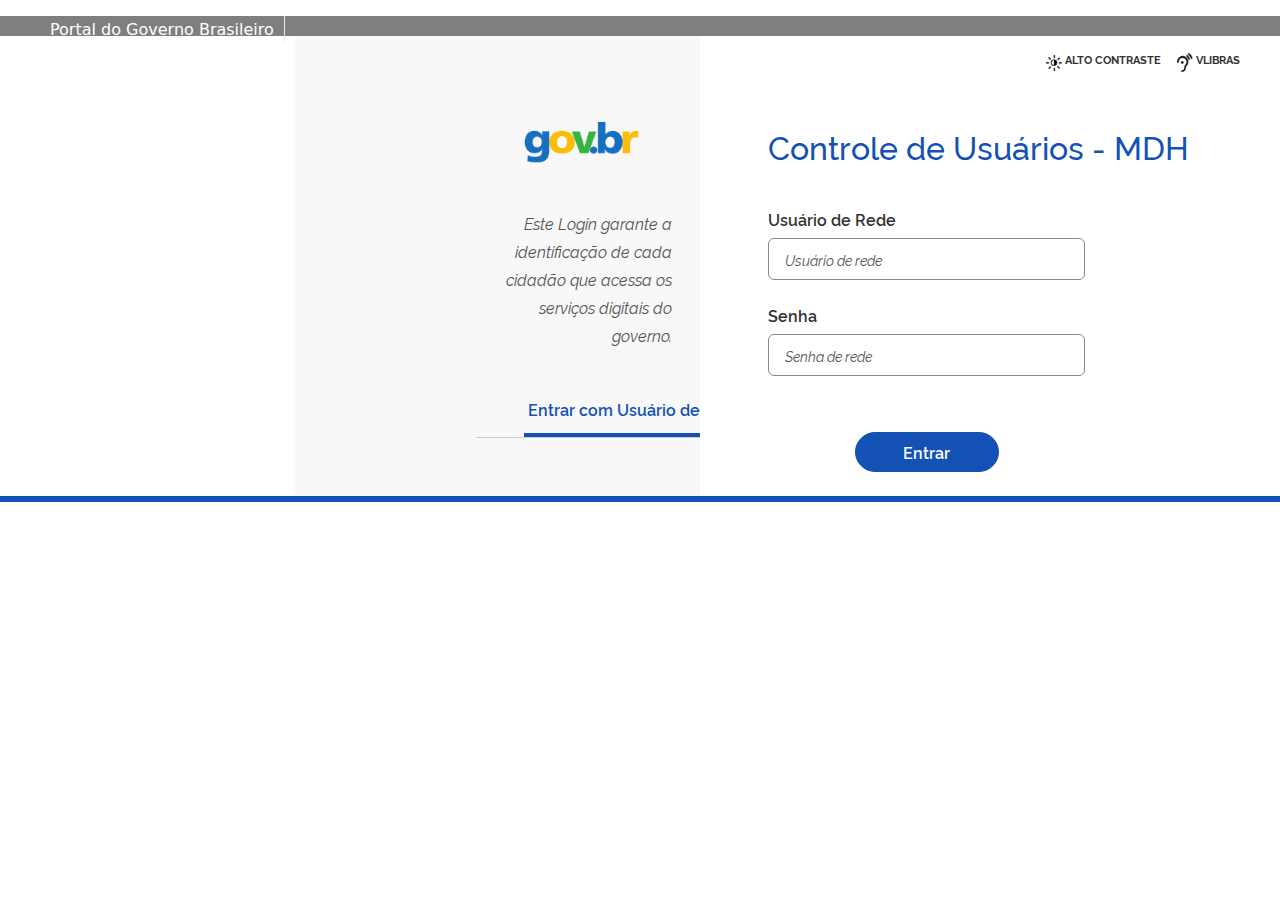
==== commit 44b9590d: "[MODIFY] Alterando pagina de login" ====
--- a/templates/index.html
+++ b/templates/index.html
@@ -5,7 +5,7 @@
   <meta charset="UTF-8" />
   <meta name="viewport" content="width=device-width, initial-scale=1.0" />
   <meta http-equiv="X-UA-Compatible" content="ie=edge" />
-  <title>login</title>
+  <title>Login - Controle de Usuários</title>
   <link rel="stylesheet" href="https://use.fontawesome.com/releases/v5.8.2/css/all.css"
     integrity="sha384-oS3vJWv+0UjzBfQzYUhtDYW+Pj2yciDJxpsK1OYPAYjqT085Qq/1cq5FLXAZQ7Ay" crossorigin="anonymous">
   <link rel="stylesheet" href="/static/css/dsgov-base.min.css">
@@ -54,10 +54,10 @@
                   <ul class="br-tabs is-vertical">
                     <li class="item is-active">
                       <a href="javascript:void(0)">
-                        <span class="name">Entrar com CPF</span>
+                        <span class="name">Entrar com Usuário de Rede</span>
                       </a>
                     </li>
-                    <li class="item">
+<!--                     <li class="item">
                       <a href="javascript:void(0)">
                         <img class="icon" src="/static/images/certificado-digital.png" alt="Certificado Digital">
                         <span class="name">Entrar com Certificado Digital</span>
@@ -68,7 +68,7 @@
                         <img class="icon" src="/static/images/neoid.png" alt="NeoID">
                         <span class="name">Entrar com NeoID</span>
                       </a>
-                    </li>
+                    </li> -->
                   </ul>
                 </nav>
               </div>
@@ -106,7 +106,7 @@
             <main id="content" class="page-content pl-sm-10 pt-sm-8">
               <!-- Cabeçalho do conteúdo principal -->
               <header class="content-header pb-5 pb-sm-8 pt-3">
-                <h1 class="content-title">Acesse sua conta</h1>
+                <h1 class="content-title">Controle de Usuários - MDH</h1>
               </header>
 
               <div class="row">
@@ -116,15 +116,15 @@
                     <!-- Informar CPF -->
                     <div class="field">
                       <div class="input">
-                        <label for="cpf">CPF</label>
-                        <input type="text" id="cpf" placeholder="Digite somente números">
+                        <label for="cpf">Usuário de Rede</label>
+                        <input type="text" id="cpf" placeholder="Usuário de rede">
                       </div>
                     </div>
                     <!-- Informar a senha -->
                     <div class="field">
                       <div class="br-input is-action">
                         <label for="password">Senha</label>
-                        <input type="password" id="password" placeholder="Digite sua senha de 8 a 11 dígitos">
+                        <input type="password" id="password" placeholder="Senha de rede">
                         <button class="action" onclick="toggleInputAction(this, 'is-action')">
                           <span class="sr-only">Mostrar senha</span>
                           <i class="fas fa-eye"></i>
@@ -133,7 +133,7 @@
                     </div>
                     <!-- Facilidades de senha -->
                     <div class="field row justify-content-between mb-sm-6">
-                      <div class="col-auto">
+   <!--                    <div class="col-auto">
                         <a class="br-button is-tertiary" href="javascript:void(0)">Esqueceu a Senha?</a>
                       </div>
                       <div class="col-auto">
@@ -141,16 +141,16 @@
                           <input type="checkbox" id="manter-logado">
                           <label for="manter-logado">Manter logado</label>
                         </div>
-                      </div>
+                      </div> -->
                     </div>
                     <!-- Botões de ação -->
                     <div class="actions justify-content-center">
                       <button class="button is-primary">Entrar</button>
-                      <button class="button is-secondary">Cadastrar</button>
+                      <!-- <button class="button is-secondary">Cadastrar</button> -->
                     </div>
                   </section>
                   <!-- Navegação para smartphones -->
-                  <nav class="content-navigation d-sm-none pb-5 pt-1">
+<!--                   <nav class="content-navigation d-sm-none pb-5 pt-1">
                     <div class="row">
                       <div class="col">
                         <div class="media">
@@ -173,9 +173,9 @@
                         </div>
                       </div>
                     </div>
-                  </nav>
+                  </nav> -->
                   <!-- Outras opções de login -->
-                  <aside class="content-aside pt-sm-3 pb-3 pb-sm-8">
+<!--                   <aside class="content-aside pt-sm-3 pb-3 pb-sm-8">
                     <div class="br-login-social">
                       <div class="br-divider">
                         <span class="content">Ou</span>
@@ -190,7 +190,7 @@
                         <img src="/static/images/google.png" alt="Google">
                       </button>
                     </div>
-                  </aside>
+                  </aside> -->
                 </div>
               </div>
             </main>
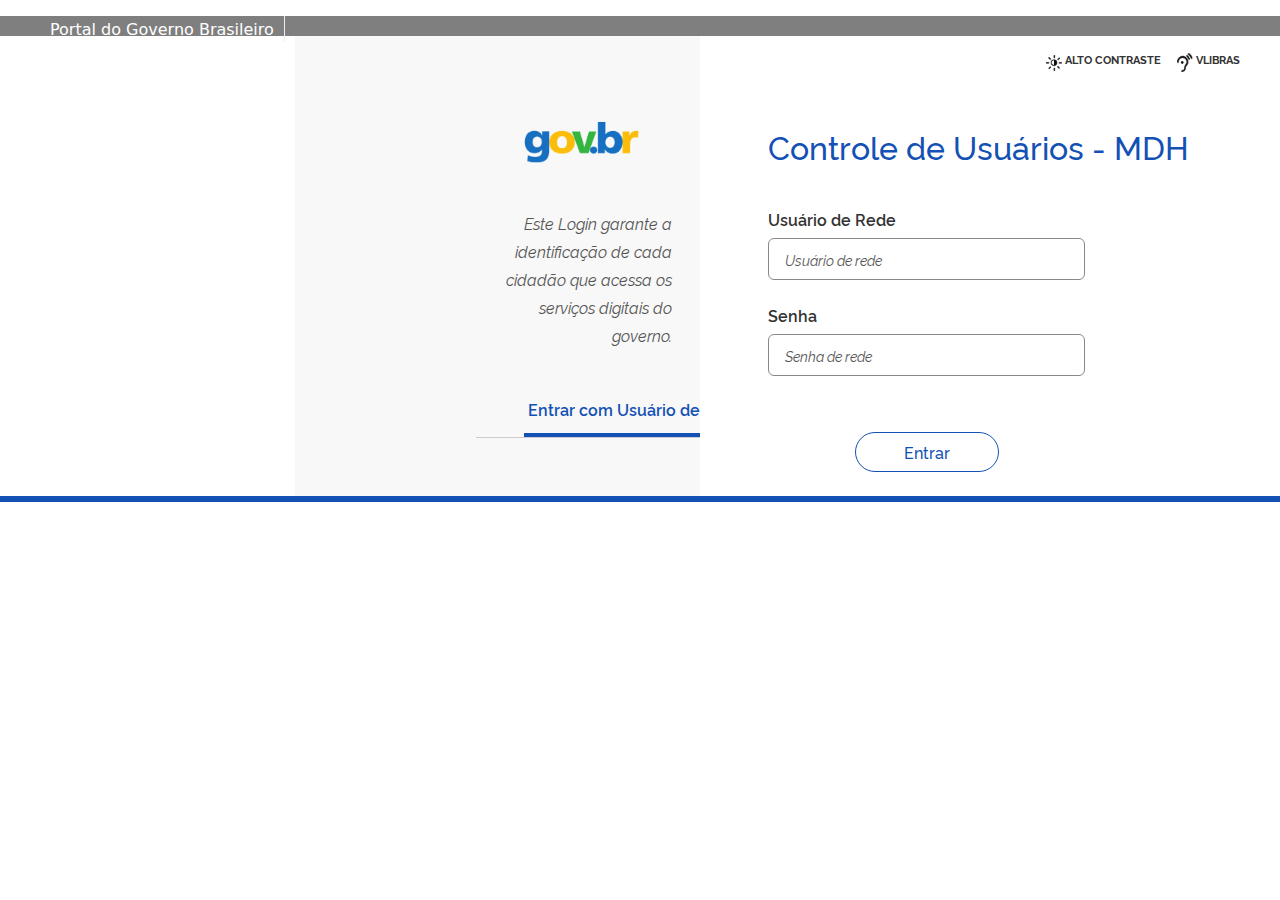
==== commit 416339d3: "Alterando infomracoes de conexao ao AD" ====
--- a/templates/index.html
+++ b/templates/index.html
@@ -112,42 +112,44 @@
               <div class="row">
                 <div class="col-sm-9 col-md-7 col-lg-8 col-xl-7">
                   <!-- Área de preenchimento do usuário -->
-                  <section class="br-form">
-                    <!-- Informar CPF -->
-                    <div class="field">
-                      <div class="input">
-                        <label for="cpf">Usuário de Rede</label>
-                        <input type="text" id="cpf" placeholder="Usuário de rede">
-                      </div>
-                    </div>
-                    <!-- Informar a senha -->
-                    <div class="field">
-                      <div class="br-input is-action">
-                        <label for="password">Senha</label>
-                        <input type="password" id="password" placeholder="Senha de rede">
-                        <button class="action" onclick="toggleInputAction(this, 'is-action')">
-                          <span class="sr-only">Mostrar senha</span>
-                          <i class="fas fa-eye"></i>
-                        </button>
-                      </div>
-                    </div>
-                    <!-- Facilidades de senha -->
-                    <div class="field row justify-content-between mb-sm-6">
-   <!--                    <div class="col-auto">
-                        <a class="br-button is-tertiary" href="javascript:void(0)">Esqueceu a Senha?</a>
-                      </div>
-                      <div class="col-auto">
-                        <div class="check">
-                          <input type="checkbox" id="manter-logado">
-                          <label for="manter-logado">Manter logado</label>
-                        </div>
-                      </div> -->
-                    </div>
-                    <!-- Botões de ação -->
-                    <div class="actions justify-content-center">
-                      <button class="button is-primary">Entrar</button>
-                      <!-- <button class="button is-secondary">Cadastrar</button> -->
-                    </div>
+                    <section class="br-form">
+                      <!-- Informar CPF -->
+                    <form method="POST"> 
+                      <div class="field">
+                        <div class="input">
+                          <label for="username">Usuário de Rede</label>
+                          <input type="text" name="username" placeholder="Usuário de rede">
+                        </div>
+                      </div>
+                      <!-- Informar a senha -->
+                      <div class="field">
+                        <div class="br-input is-action">
+                          <label for="password">Senha</label>
+                          <input type="password" name="password" placeholder="Senha de rede">
+<!--                           <button class="action" onclick="toggleInputAction(this, 'is-action')">
+                            <span class="sr-only">Mostrar senha</span>
+                            <i class="fas fa-eye"></i>
+                          </button> -->
+                        </div>
+                      </div>
+                      <!-- Facilidades de senha -->
+                      <div class="field row justify-content-between mb-sm-6">
+     <!--                    <div class="col-auto">
+                          <a class="br-button is-tertiary" href="javascript:void(0)">Esqueceu a Senha?</a>
+                        </div>
+                        <div class="col-auto">
+                          <div class="check">
+                            <input type="checkbox" id="manter-logado">
+                            <label for="manter-logado">Manter logado</label>
+                          </div>
+                        </div> -->
+                      </div>
+                      <!-- Botões de ação -->
+                      <div class="actions justify-content-center">
+                        <button class="button is-secondary">Entrar</button>
+                        <!-- <button class="button is-secondary">Cadastrar</button> -->
+                      </div>
+                  </form>
                   </section>
                   <!-- Navegação para smartphones -->
 <!--                   <nav class="content-navigation d-sm-none pb-5 pt-1">
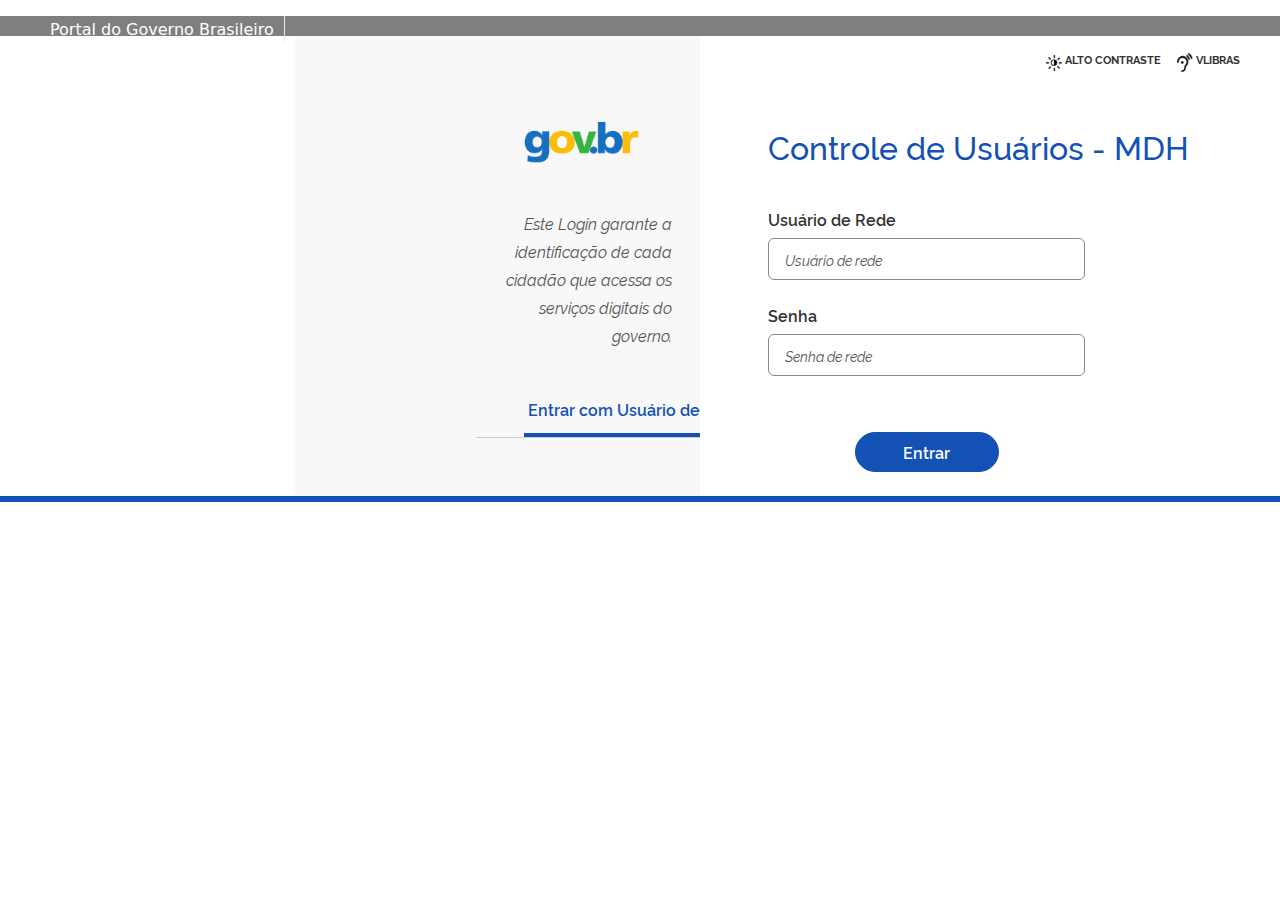
==== commit 03aa2b6b: "Alterando infomracoes de conexao ao AD" ====
--- a/templates/index.html
+++ b/templates/index.html
@@ -111,10 +111,10 @@
 
               <div class="row">
                 <div class="col-sm-9 col-md-7 col-lg-8 col-xl-7">
+                  <form method="POST">
                   <!-- Área de preenchimento do usuário -->
                     <section class="br-form">
                       <!-- Informar CPF -->
-                    <form method="POST"> 
                       <div class="field">
                         <div class="input">
                           <label for="username">Usuário de Rede</label>
@@ -146,11 +146,11 @@
                       </div>
                       <!-- Botões de ação -->
                       <div class="actions justify-content-center">
-                        <button class="button is-secondary">Entrar</button>
+                        <button class="button is-primary">Entrar</button>
                         <!-- <button class="button is-secondary">Cadastrar</button> -->
                       </div>
-                  </form>
-                  </section>
+                    </section>
+                </form>
                   <!-- Navegação para smartphones -->
 <!--                   <nav class="content-navigation d-sm-none pb-5 pt-1">
                     <div class="row">
